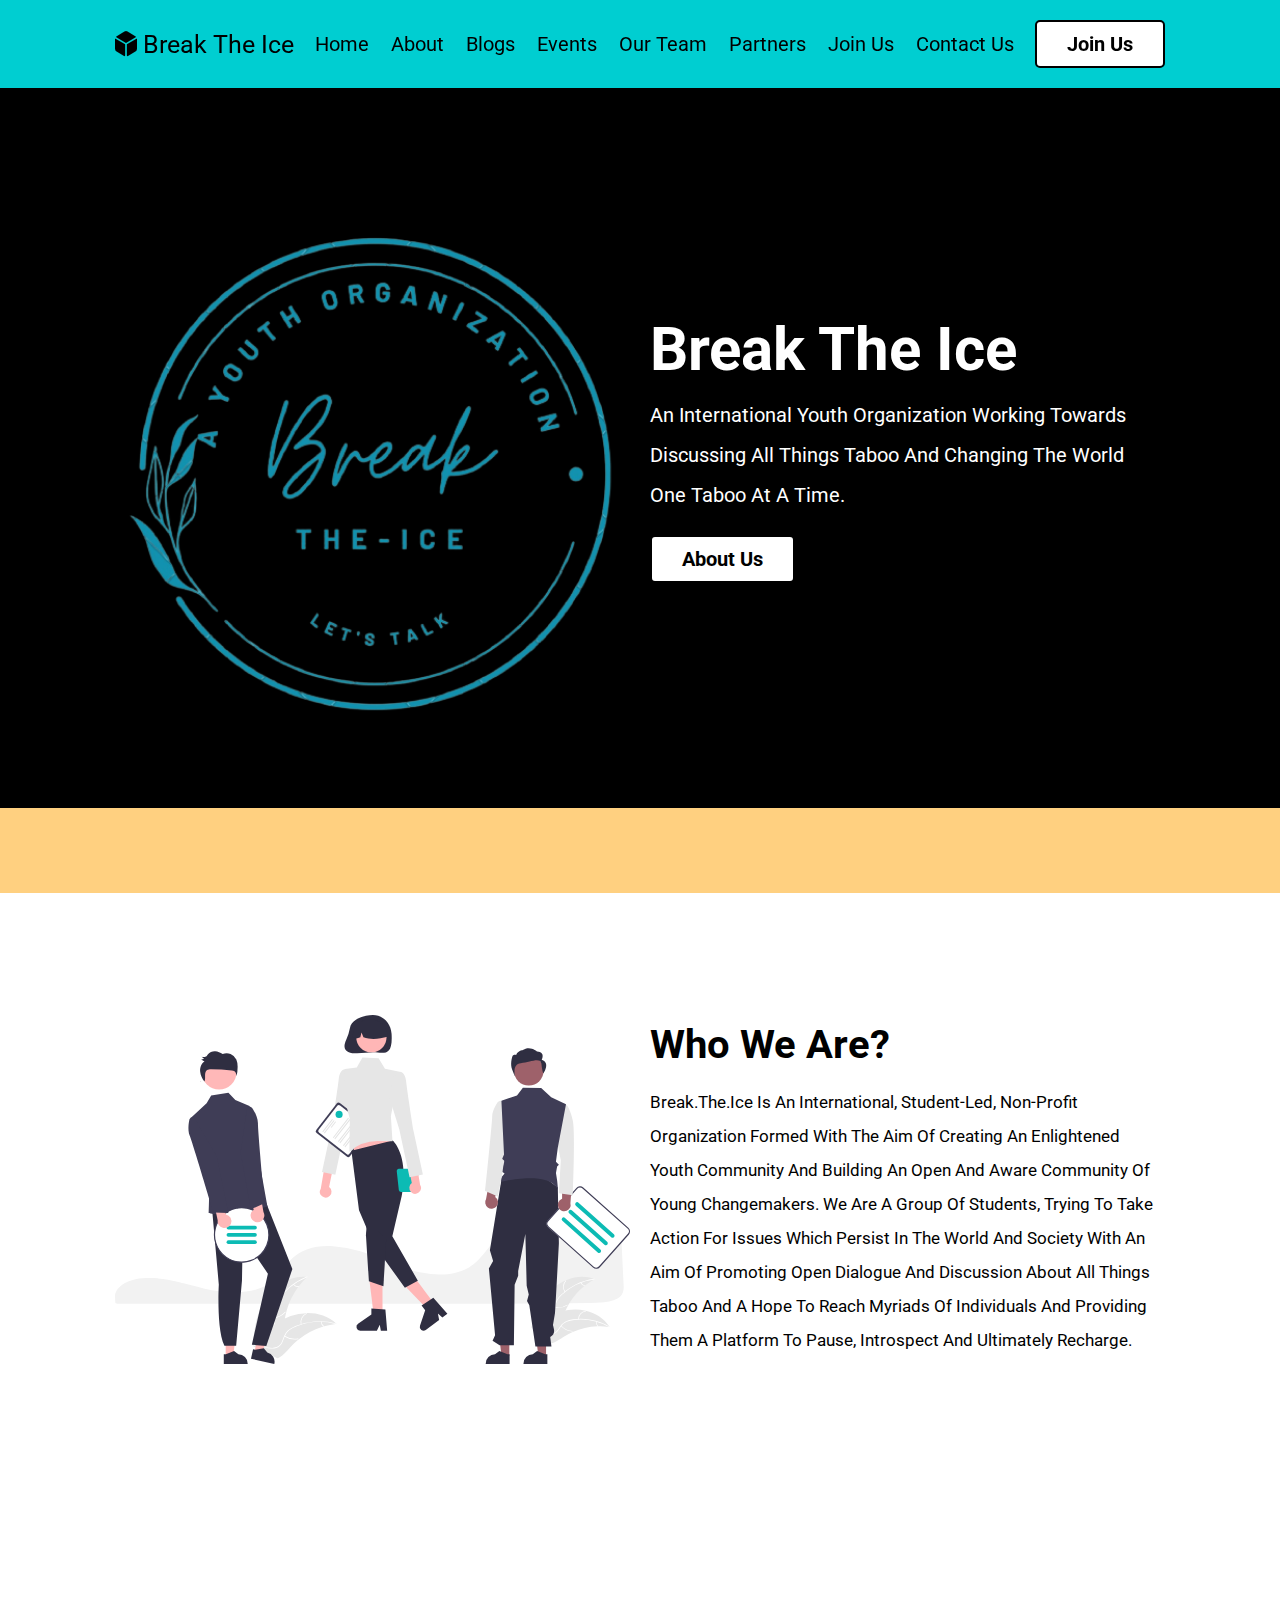
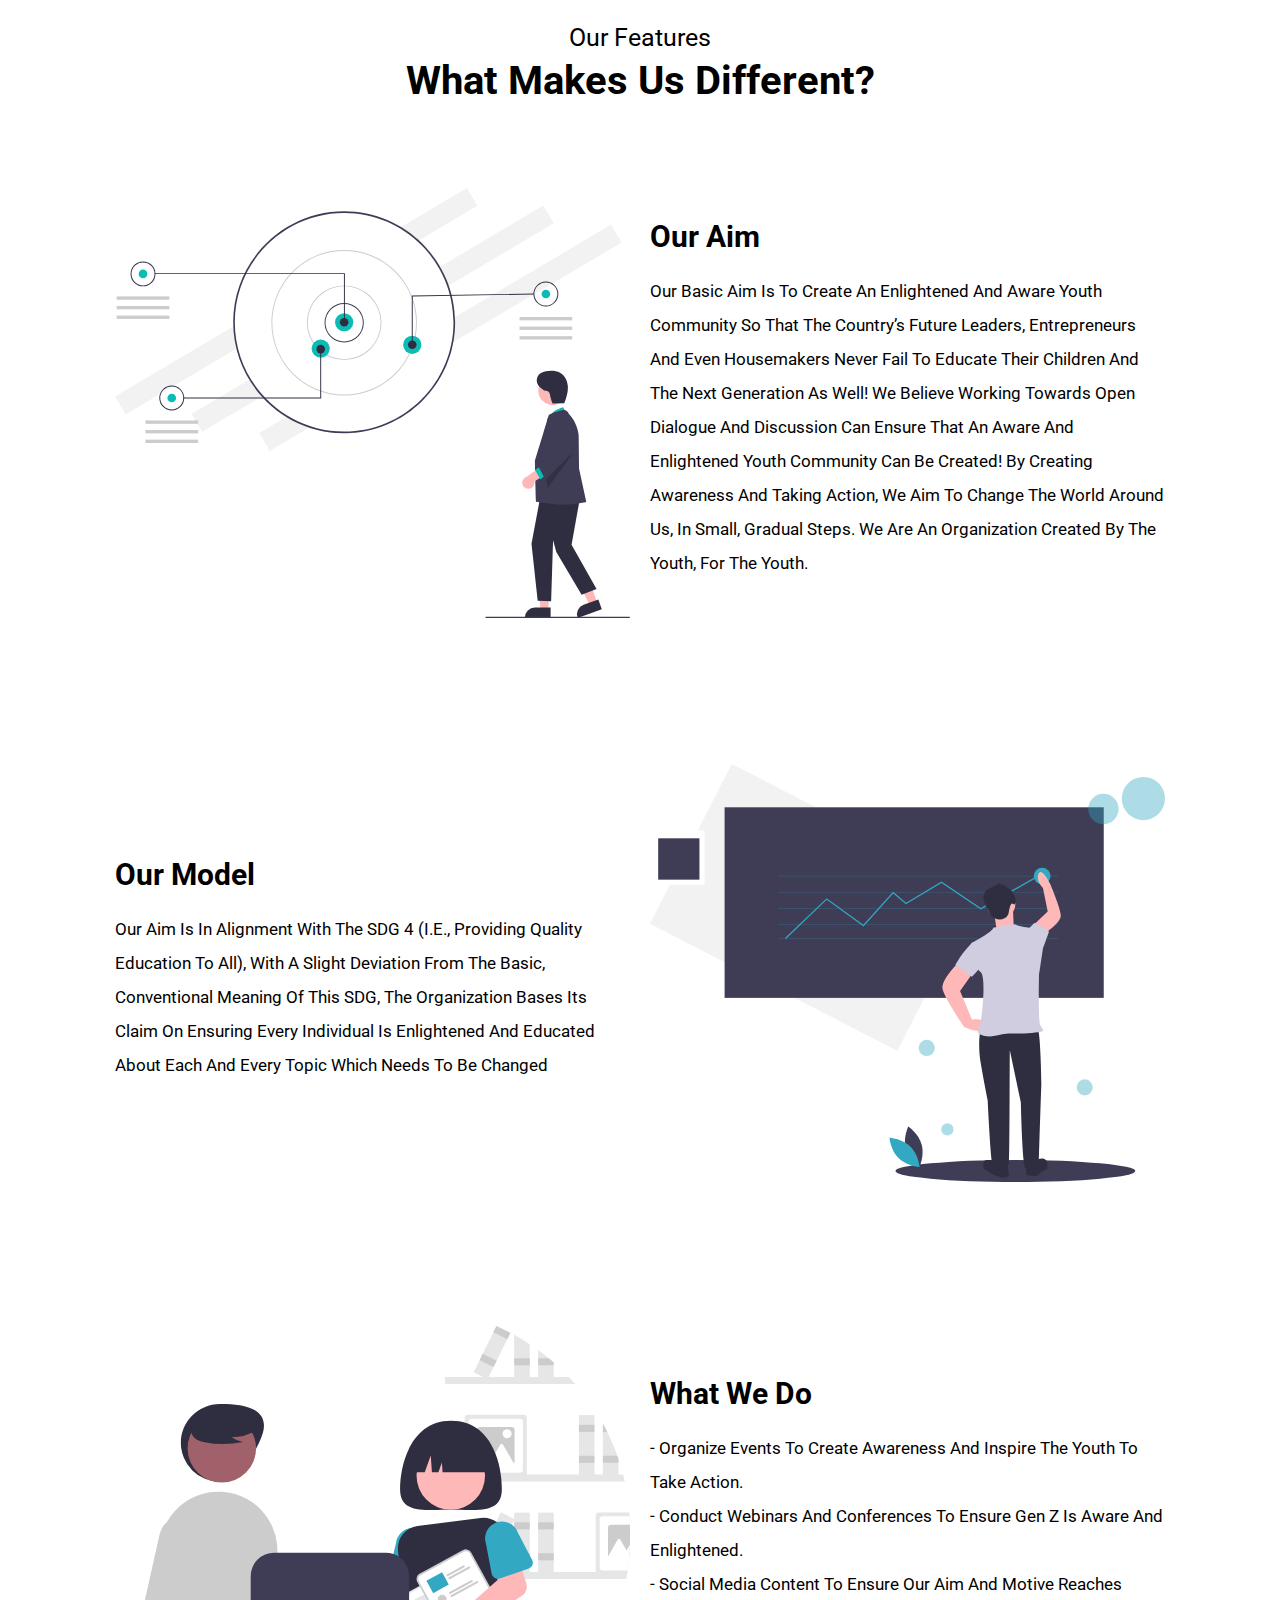
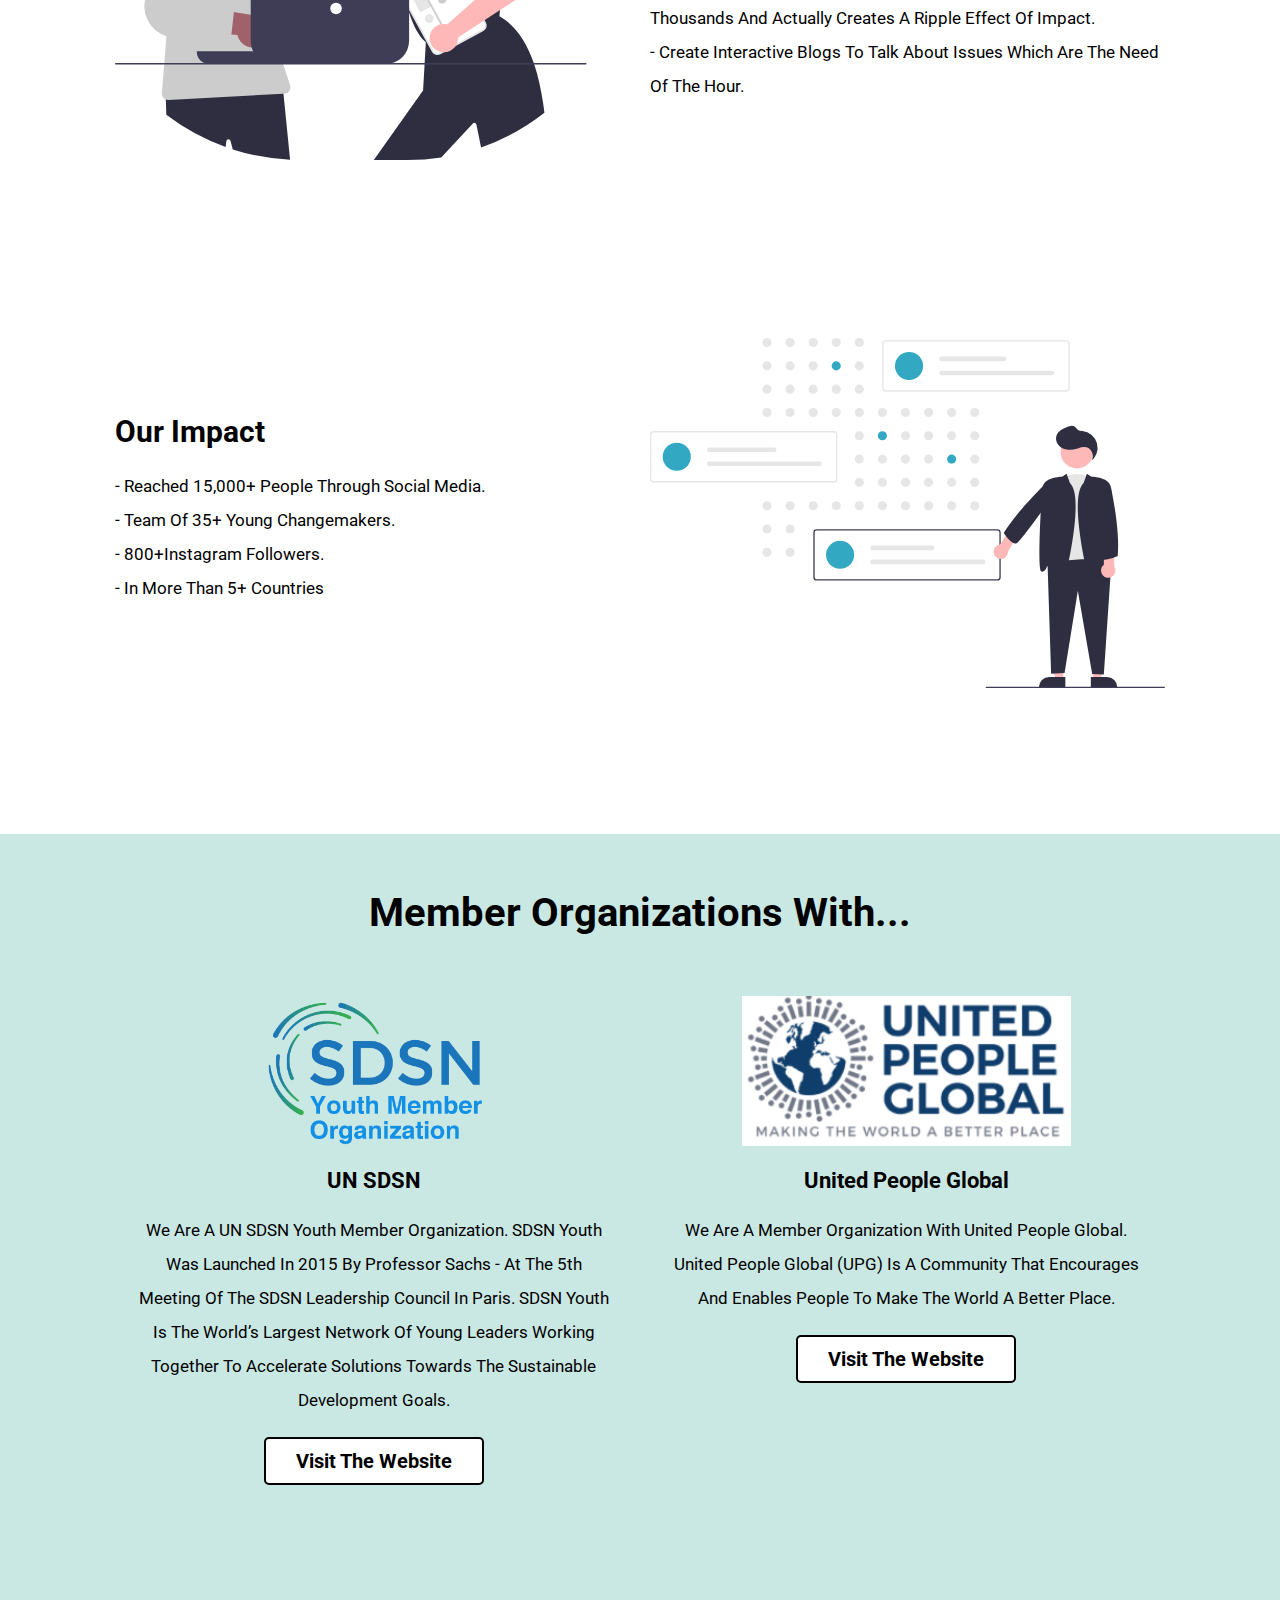
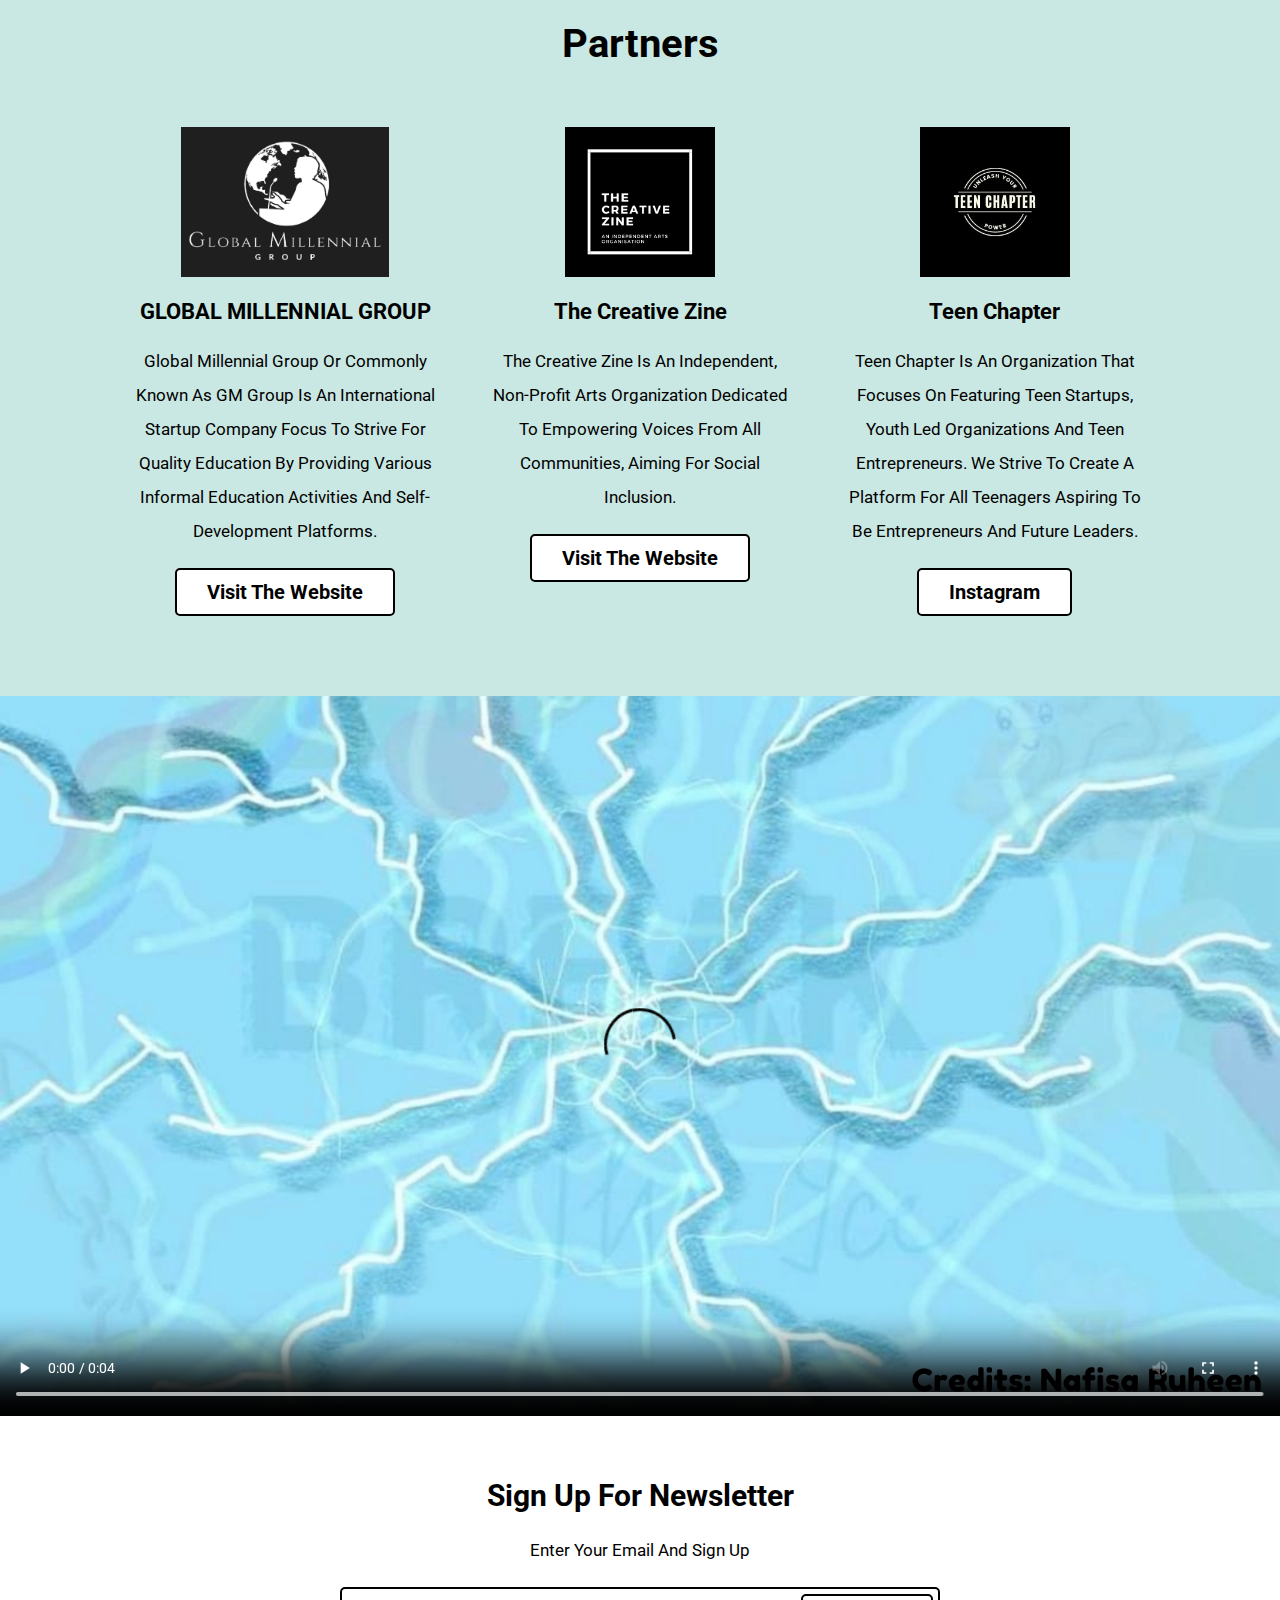
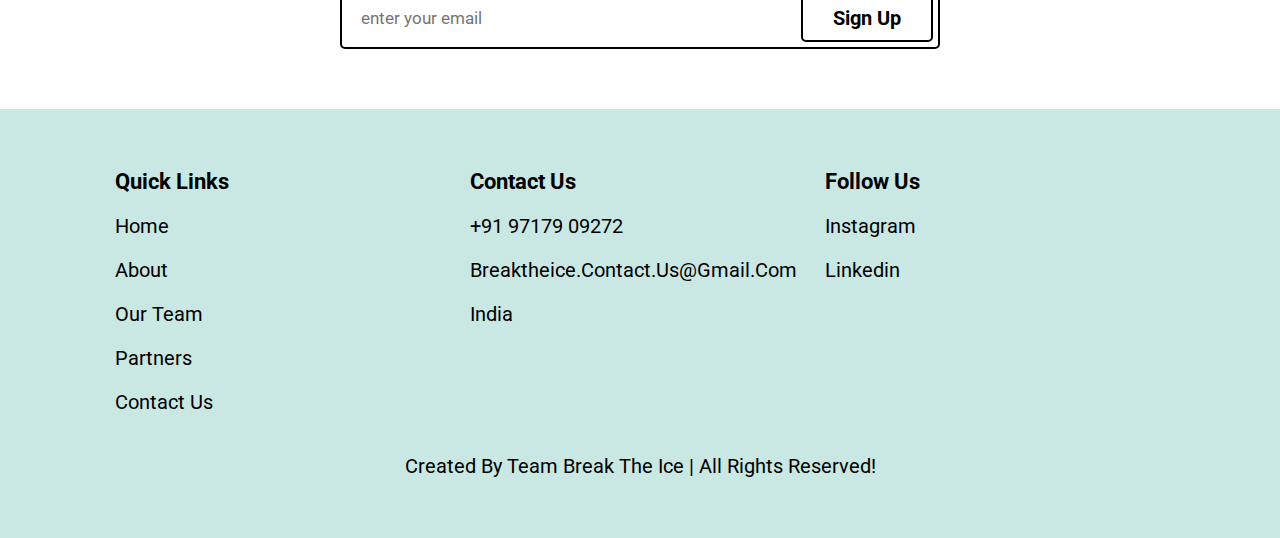
==== index.html @ f3721de4 "Navbar & Newsletter Section Updated" ====
<!DOCTYPE html>
<html lang="en">
<head>
    <meta charset="UTF-8">
    <meta http-equiv="X-UA-Compatible" content="IE=edge">
    <meta name="viewport" content="width=device-width, initial-scale=1.0">
    <title>Break The Ice</title>

    <!-- font awesome cdn link  -->
    <link rel="stylesheet" href="https://cdnjs.cloudflare.com/ajax/libs/font-awesome/5.15.4/css/all.min.css">
    <link rel="shortcut icon" type="image/jpg" href="images/break_the_ice.png"/>
    <!-- custom css file link  -->
    <link rel="stylesheet" href="css/style.css">

    <!-- Global site tag (gtag.js) - Google Analytics -->
<script async src="https://www.googletagmanager.com/gtag/js?id=G-QTHV68K5H1"></script>
<script>
  window.dataLayer = window.dataLayer || [];
  function gtag(){dataLayer.push(arguments);}
  gtag('js', new Date());

  gtag('config', 'G-QTHV68K5H1');
</script>

</head>
<body>

<!-- header section starts      -->

<header class="header">

    <a href="#" class="logo"> <i class="fas fa-dice-d6"></i> Break The Ice</a>

    <nav class="navbar">
        <a href="#home">home</a>
        <a href="#about">About</a>
        <a href="./Blog/index.html">Blogs</a>
        <a href="./events/index.html">Events</a>
        <a href="Team/index.html">Our Team</a>
        <a href="#partners">Partners</a>
        <a href="https://docs.google.com/forms/d/e/1FAIpQLSdDh6TcdrNIVdu924Wj70cokZ4DrXL5uRxH1djWAbpmKGt0MA/viewform"> Join Us</a>
        <a href="https://gbfzqvtd60q.typeform.com/to/sLGlVAUF">Contact Us</a>

    </nav>

    <div id="menu-btn" class="fas fa-bars"></div>

    <a href="https://docs.google.com/forms/d/e/1FAIpQLSdDh6TcdrNIVdu924Wj70cokZ4DrXL5uRxH1djWAbpmKGt0MA/viewform" class="btn">join us</a>

</header>

<!-- header section ends     -->

<!-- home section starts  -->

<section class="home" id="home">

    <div class="image">
        <img src="images/break_the_ice.png" alt="">
    </div>

    <div class="content">
        <h3> <span class="line-down">Break</span> The Ice</h3>
        <p>An International Youth Organization working towards discussing all things taboo and changing the world one taboo at a time.</p>
        <a href="#about" class="btn">About Us</a>
    </div>

</section>

<!-- home section ends -->

<!-- services section starts  --> <!--

<section class="services" id="services">

    <div class="heading">
        <span>our services</span>
        <h1>what we provide?</h1>
    </div>

    <div class="box-container">

        <div class="box">
            <img src="images/icon-1.svg" alt="">
            <h3>service name</h3>
            <p>Lorem ipsum dolor sit amet consectetur adipisicing elit. Nihil, corporis.</p>
        </div>

        <div class="box">
            <img src="images/icon-2.svg" alt="">
            <h3>service name</h3>
            <p>Lorem ipsum dolor sit amet consectetur adipisicing elit. Nihil, corporis.</p>
        </div>

        <div class="box">
            <img src="images/icon-3.svg" alt="">
            <h3>service name</h3>
            <p>Lorem ipsum dolor sit amet consectetur adipisicing elit. Nihil, corporis.</p>
        </div>

        <div class="box">
            <img src="images/icon-4.svg" alt="">
            <h3>service name</h3>
            <p>Lorem ipsum dolor sit amet consectetur adipisicing elit. Nihil, corporis.</p>
        </div>

        <div class="box">
            <img src="images/icon-5.svg" alt="">
            <h3>service name</h3>
            <p>Lorem ipsum dolor sit amet consectetur adipisicing elit. Nihil, corporis.</p>
        </div>

        <div class="box">
            <img src="images/icon-6.svg" alt="">
            <h3>service name</h3>
            <p>Lorem ipsum dolor sit amet consectetur adipisicing elit. Nihil, corporis.</p>
        </div>

    </div>

</section>
-->
<!-- services section ends -->

<!-- about section starts  -->

<section class="about" id="about">

    <div class="image">
        <img src="images/about-us.svg" alt="">
    </div>

    <div class="content">
        <h3>Who we <span class="line-down">are?</span></h3>
        <p>Break.The.Ice is an International, student-led, Non-Profit
            organization formed with the aim of creating an enlightened youth community
            and building an open and aware community of young changemakers. We are a
            group of students, trying to take action for issues which persist in the world and
            society with an aim of promoting open dialogue and discussion about all things
            taboo and a hope to reach myriads of individuals and providing them a
            platform to pause, introspect and ultimately recharge.</p>
    </div>

</section>

<!-- about section ends -->

<!-- features section starts  -->

<section class="features" id="features">

    <div class="heading">
        <span>our features</span>
        <h1>what makes us different?</h1>
    </div>

    <div class="box-container">

        <div class="box">
            <div class="image">
                <img src="images/goals.svg" alt="">
            </div>
            <div class="content">
                <h3>Our <span class="line-down">Aim</span></h3>
                <p>Our basic aim is to create an enlightened and aware youth community so that the country’s future leaders, entrepreneurs and even housemakers never fail to educate their children and the next generation as well! We believe working towards open dialogue and discussion can ensure that an aware and enlightened youth community can be created! By creating awareness and taking action, we aim to change the world around us, in small, gradual steps. We are an organization created by the youth, for the youth.</p>
            </div>
        </div>

        <div class="box">
            <div class="image">
                <img src="images/model.svg" alt="">
            </div>
            <div class="content">
                <h3>Our <span class="line-down">Model</span></h3>
                <p>Our aim is in alignment with the SDG 4 (i.e., providing quality education to all), with a slight deviation from the basic, conventional meaning of this SDG, the organization bases its claim on ensuring every individual is enlightened and educated about each and every topic which needs to be changed</p>
            </div>
        </div>

        <div class="box">
            <div class="image">
                <img src="images/work.svg" alt="">
            </div>
            <div class="content">
                <h3>What <span class="line-down">We </span>Do</h3>
                <p>- Organize events to create awareness and inspire the youth to take action.<br>
                    - Conduct webinars and conferences to ensure Gen Z is aware and enlightened. <br>
                    - Social media content to ensure our aim and motive reaches thousands and actually creates a ripple effect of impact.<br>
                    - Create interactive blogs to talk about issues which are the need of the hour.
                    </p>
            </div>
        </div>

        <div class="box">
            <div class="image">
                <img src="images/impact.svg" alt="">
            </div>
            <div class="content">
                <h3>Our <span class="line-down">Impact</span></h3>
                <p>- Reached 15,000+ people through social media. <br>
                    - Team of 35+ young changemakers. <br>
                    - 800+Instagram followers. <br>
                    - In more than 5+ countries 
                    </p>
            </div>
        </div>

    </div>

</section>

<!-- features section ends -->

<!-- collab section starts  -->

<section class="steps" id="partners">

    <div class="heading">
        <h1>Member Organizations With...</h1>
    </div>

    <div class="box-container">
        <div class="box">
            <img src="images/SDSN.png" alt="">
            <h3>UN SDSN</h3>
            <p>
                We are a UN SDSN Youth member organization. SDSN Youth was launched in 2015 by Professor Sachs - at the 5th meeting of the SDSN Leadership Council in Paris. SDSN Youth is the world’s largest network of young leaders working together to accelerate solutions towards the Sustainable Development Goals.
            </p>
            <a href="https://www.sdsnyouth.org/" class="btn">Visit The Website</a>
        </div>
        <div class="box">
            <img src="images/United People Global.png" alt="">
            <h3>United People Global</h3>
            <p> We are a member organization with United People Global. United People Global (UPG) is a community that encourages and enables people to make the world a better place.</p>
            <a href="https://unitedpeople.global/" class="btn">Visit The Website</a>
        </div>

    </div>
    
</section>

<section class="steps">

    <div class="heading">
        <h1>Partners</h1>
    </div>

    <div class="box-container">
        <div class="box">
            <img src="images/The Global Millenium.jpg" alt="">
            <h3>GLOBAL MILLENNIAL GROUP</h3>
            <p>Global Millennial Group or commonly known as GM Group is an international startup company focus to strive for quality education by providing various informal education activities and self-development platforms.</p>
            <a href="https://gmillennial.com/" class="btn">Visit The Website</a>
        </div>

        <div class="box">
            <img src="images/The Creative Zine.png" alt="">
            <h3>The Creative Zine </h3>
            <p>The Creative Zine is an independent, non-profit arts organization dedicated to empowering voices from all communities, aiming for social inclusion.</p>
            <a href="https://www.thecreativezine.org/" class="btn">Visit The Website</a>
        </div>

        <div class="box">
            <img src="images/teen-chapter.jpg" alt="">
            <h3>Teen Chapter</h3>
            <p>Teen Chapter is an organization that focuses on featuring Teen Startups, Youth led Organizations and Teen Entrepreneurs. We strive to create a platform for all Teenagers aspiring to be Entrepreneurs and future leaders.</p>
            <a href="https://www.instagram.com/teenchapter_global/" class="btn">Instagram</a>
        </div>

    </div>
    
</section>

<center>
    <video width="100%" height="100%" controls>
        <source src="images/Break-The-Ice.mp4" type="video/mp4">
        Your browser does not support the video tag.
      </video>
</center>


<!-- collab section ends -->

<!-- reviews section starts  -->
<!--

<section class="reviews" id="reviews">

    <div class="heading">
        <span>client's reviews</span>
        <h1>what say about us?</h1>
    </div>

    <div class="slide-container">
        
        <div class="slide active">
            <img src="images/pic-1.png" alt="">
            <p>Lorem ipsum dolor sit amet consectetur adipisicing elit. Minima libero ullam, facilis similique nam possimus obcaecati tempore sunt laboriosam alias?</p>
            <h3>john deo</h3>
            <span>designer</span>
        </div>

        <div class="slide">
            <img src="images/pic-2.png" alt="">
            <p>Lorem ipsum dolor sit amet consectetur adipisicing elit. Minima libero ullam, facilis similique nam possimus obcaecati tempore sunt laboriosam alias?</p>
            <h3>john deo</h3>
            <span>designer</span>
        </div>

        <div class="slide">
            <img src="images/pic-3.png" alt="">
            <p>Lorem ipsum dolor sit amet consectetur adipisicing elit. Minima libero ullam, facilis similique nam possimus obcaecati tempore sunt laboriosam alias?</p>
            <h3>john deo</h3>
            <span>designer</span>
        </div>

        <div class="slide">
            <img src="images/pic-4.png" alt="">
            <p>Lorem ipsum dolor sit amet consectetur adipisicing elit. Minima libero ullam, facilis similique nam possimus obcaecati tempore sunt laboriosam alias?</p>
            <h3>john deo</h3>
            <span>designer</span>
        </div>

    </div>

    <div class="controls">
        <div class="fas fa-long-arrow-alt-left" onclick="next()"></div>
        <div class="fas fa-long-arrow-alt-right" onclick="prev()"></div>
    </div>

</section>
-->
<!-- reviews section ends -->


<!-- faq section starts  -->
<!--
<section class="faq" id="faq">

    <div class="heading">
        <span>FAQ</span>
        <h1>questions & answers</h1>
    </div>

    <div class="accordion-container">

        <div class="accordion">
            <div class="accordion-heading">
                <h3>how to contact support team?</h3>
                <i class="fas fa-angle-down"></i>
            </div>
            <p class="accordion-content">
                Lorem ipsum dolor sit amet consectetur adipisicing elit. Aperiam, non labore omnis odit sapiente a mollitia quisquam ad culpa, dignissimos excepturi unde pariatur voluptatem magni amet suscipit. Ea, unde error.
            </p>
        </div>

        <div class="accordion">
            <div class="accordion-heading">
                <h3>how does free trial works?</h3>
                <i class="fas fa-angle-down"></i>
            </div>
            <p class="accordion-content">
                Lorem ipsum dolor sit amet consectetur adipisicing elit. Aperiam, non labore omnis odit sapiente a mollitia quisquam ad culpa, dignissimos excepturi unde pariatur voluptatem magni amet suscipit. Ea, unde error.
            </p>
        </div>

        <div class="accordion">
            <div class="accordion-heading">
                <h3>how long does it take to create a design?</h3>
                <i class="fas fa-angle-down"></i>
            </div>
            <p class="accordion-content">
                Lorem ipsum dolor sit amet consectetur adipisicing elit. Aperiam, non labore omnis odit sapiente a mollitia quisquam ad culpa, dignissimos excepturi unde pariatur voluptatem magni amet suscipit. Ea, unde error.
            </p>
        </div>  

        <div class="accordion">
            <div class="accordion-heading">
                <h3>are designs beginners friendly?</h3>
                <i class="fas fa-angle-down"></i>
            </div>
            <p class="accordion-content">
                Lorem ipsum dolor sit amet consectetur adipisicing elit. Aperiam, non labore omnis odit sapiente a mollitia quisquam ad culpa, dignissimos excepturi unde pariatur voluptatem magni amet suscipit. Ea, unde error.
            </p>
        </div>  

        <div class="accordion">
            <div class="accordion-heading">
                <h3>do I need to learn any special skills?</h3>
                <i class="fas fa-angle-down"></i>
            </div>
            <p class="accordion-content">
                Lorem ipsum dolor sit amet consectetur adipisicing elit. Aperiam, non labore omnis odit sapiente a mollitia quisquam ad culpa, dignissimos excepturi unde pariatur voluptatem magni amet suscipit. Ea, unde error.
            </p>
        </div>  

        <div class="accordion">
            <div class="accordion-heading">
                <h3>how do I manage my websites?</h3>
                <i class="fas fa-angle-down"></i>
            </div>
            <p class="accordion-content">
                Lorem ipsum dolor sit amet consectetur adipisicing elit. Aperiam, non labore omnis odit sapiente a mollitia quisquam ad culpa, dignissimos excepturi unde pariatur voluptatem magni amet suscipit. Ea, unde error.
            </p>
        </div>  

    </div>

</section>
-->
<!-- faq section ends -->

<section class="newsletter">
    <div class="content">
        <h3><span class="line-down">sign up</span> for newsletter</h3>
        <p>Enter your email and sign up</p>
        <form action="https://app.us14.list-manage.com/subscribe?u=c3784d956cfa37402ee6d1617&id=0cc6d2d4bd">
            <input type="email" name="" placeholder="enter your email" id="" class="email">
            <input type="submit" value="sign up" class="btn">         
        </form>
        <!-- <p>already have an account? <a href="#">sign in</a></p> -->
    </div>
</section>

<!-- footer section starts  -->

<section class="footer">

    <div class="box-container">

        <div class="box">
            <h3>quick links</h3>
            <a href="#home">home</a>
            <a href="#about">About</a>
            <a href="#">Our Team</a>
            <a href="#partners">Partners</a>
            <a href="https://gbfzqvtd60q.typeform.com/to/sLGlVAUF">Contact Us</a>
        </div>

        <div class="box">
            <h3>contact us</h3>
            <a href="#">+91 97179 09272</a>
            <a href="#">Breaktheice.contact.us@gmail.com</a>
            <a href="#">India</a>
        </div>

        <div class="box">
            <h3>follow us</h3>
            <a href="https://www.instagram.com/break.the.iceorg/">instagram</a>
            <a href="https://www.linkedin.com/company/break-the-ice-org/">linkedin</a>
        </div>

    </div>

    <div class="credit">created by <span> Team Break The Ice </span> | all rights reserved!   </div>

</section>

<!-- footer section ends -->













<!-- custom js file link  -->
<script src="js/script.js"></script>

    
</body>
</html>
---- css/style.css ----
@import url("https://fonts.googleapis.com/css2?family=Roboto:wght@100;300&display=swap");
* {
  font-family: 'Roboto', sans-serif;
  margin: 0;
  padding: 0;
  -webkit-box-sizing: border-box;
          box-sizing: border-box;
  outline: none;
  border: none;
  text-decoration: none;
  text-transform: capitalize;
}

html {
  font-size: 62.5%;
  overflow-x: hidden;
  scroll-behavior: smooth;
  scroll-padding-top: 7rem;
}

html::-webkit-scrollbar {
  width: 1rem;
}

html::-webkit-scrollbar-track {
  background: #fff;
}

html::-webkit-scrollbar-thumb {
  background: #000;
}

section {
  padding: 5rem 9%;
}

.heading {
  text-align: center;
  margin-bottom: 3rem;
}

.heading span {
  font-size: 2.5rem;
}

.heading h1 {
  font-size: 4rem;
  padding-top: .5rem;
}

.btn {
  display: inline-block;
  margin-top: 1rem;
  padding: 1rem 3rem;
  font-size: 2rem;
  color: #000;
  background: #fff;
  border: 0.2rem solid #000;
  cursor: pointer;
  font-weight: bolder;
  border-radius: .5rem;
}

.btn:hover {
  background: none;
  color: #fff;
  border: 0.2rem solid #fff;
}

/* .line-down {
  position: relative;
  display: inline-block;
  z-index: 0;
} */

.line-down::before {
  content: '';
  position: absolute;
  bottom: .7rem;
  left: 0;
  right: 0;
  height: 100%;
  width: 100%;
  background: #ffd080;
  z-index: -1;
  -webkit-clip-path: polygon(0 85%, 100% 75%, 100% 100%, 0% 100%);
          clip-path: polygon(0 85%, 100% 75%, 100% 100%, 0% 100%);
}

@-webkit-keyframes fadeUp {
  0% {
    opacity: 0;
    -webkit-transform: translateY(4rem);
            transform: translateY(4rem);
  }
}

@keyframes fadeUp {
  0% {
    opacity: 0;
    -webkit-transform: translateY(4rem);
            transform: translateY(4rem);
  }
}

.header {
  position: -webkit-sticky;
  position: sticky;
  top: 0;
  left: 0;
  right: 0;
  z-index: 1000;
  display: -webkit-box;
  display: -ms-flexbox;
  display: flex;
  -webkit-box-align: center;
      -ms-flex-align: center;
          align-items: center;
  -webkit-box-pack: justify;
      -ms-flex-pack: justify;
          justify-content: space-between;
  background: #00CED1;
  -webkit-box-shadow: 0 0.5rem 1rem rgba(0, 0, 0, 0.1);
          box-shadow: 0 0.5rem 1rem rgba(0, 0, 0, 0.1);
  padding: 2rem 9%;
}

.header .logo {
  font-size: 2.5rem;
  color: #000;
}

.header .navbar a {
  margin: 0 1rem;
  font-size: 2rem;
  color: #000;
}

.header .navbar a:hover {
  text-decoration: underline;
}

.header .btn {
  margin-top: 0;
}

#menu-btn {
  cursor: pointer;
  font-size: 3rem;
  display: none;
}

@-webkit-keyframes floating {
  0%, 100% {
    -webkit-transform: translateY(0rem);
            transform: translateY(0rem);
  }
  50% {
    -webkit-transform: translateY(-4rem);
            transform: translateY(-4rem);
  }
}

@keyframes floating {
  0%, 100% {
    -webkit-transform: translateY(0rem);
            transform: translateY(0rem);
  }
  50% {
    -webkit-transform: translateY(-4rem);
            transform: translateY(-4rem);
  }
}

.home {
  min-height: 80vh;
  display: -webkit-box;
  display: -ms-flexbox;
  display: flex;
  -webkit-box-align: center;
      -ms-flex-align: center;
          align-items: center;
  -ms-flex-wrap: wrap;
      flex-wrap: wrap;
  gap: 2rem;
  background: #000;
}

.home .image {
  -webkit-box-flex: 1;
      -ms-flex: 1 1 42rem;
          flex: 1 1 42rem;
  margin-top: 5rem;
}

.home .image img {
  width: 100%;
  -webkit-animation: floating 4s linear infinite;
          animation: floating 4s linear infinite;
}

.home .content {
  color: #fff;
  -webkit-box-flex: 1;
      -ms-flex: 1 1 42rem;
          flex: 1 1 42rem;
}

.home .content h3 {
  font-size: 6rem;
}

.home .content p {
  font-size: 2rem;
  padding: 1rem 0;
  line-height: 2;
}

.services {
  background: #f6e4d5;
}

.services .box-container {
  display: -ms-grid;
  display: grid;
  -ms-grid-columns: (minmax(32rem, 1fr))[auto-fit];
      grid-template-columns: repeat(auto-fit, minmax(32rem, 1fr));
  gap: 1.5rem;
}

.services .box-container .box {
  background: #fff;
  padding: 3rem 2rem;
  text-align: center;
  border-radius: .5rem;
}

.services .box-container .box img {
  height: 8rem;
  margin-bottom: .7rem;
}

.services .box-container .box h3 {
  font-size: 2.2rem;
  padding: 1.5rem 0;
}

.services .box-container .box p {
  line-height: 2;
  font-size: 1.7rem;
}

.about {
  min-height: 85vh;
  display: -webkit-box;
  display: -ms-flexbox;
  display: flex;
  -webkit-box-align: center;
      -ms-flex-align: center;
          align-items: center;
  -ms-flex-wrap: wrap;
      flex-wrap: wrap;
  gap: 2rem;
}

.about .image {
  -webkit-box-flex: 1;
      -ms-flex: 1 1 42rem;
          flex: 1 1 42rem;
}

.about .image img {
  width: 100%;
}

.about .content {
  -webkit-box-flex: 1;
      -ms-flex: 1 1 42rem;
          flex: 1 1 42rem;
}

.about .content h3 {
  font-size: 4rem;
  line-height: 1.5;
}

.about .content p {
  font-size: 1.7rem;
  line-height: 2;
  padding: 1rem 0;
}

.steps {
  background: #cae8e3;
}

.steps .box-container {
  display: -ms-grid;
  display: grid;
  -ms-grid-columns: (minmax(32rem, 1fr))[auto-fit];
      grid-template-columns: repeat(auto-fit, minmax(32rem, 1fr));
  gap: 1.5rem;
}

.steps .box-container .box {
  text-align: center;
  padding: 3rem 2rem;
}

.steps .box-container .box img {
  height: 15rem;
}

.steps .box-container .box h3 {
  font-size: 2.2rem;
  padding: 2rem 0;
}

.steps .box-container .box p {
  font-size: 1.7rem;
  line-height: 2;
  padding-bottom: 1rem;
}

.features .box-container .box {
  display: -webkit-box;
  display: -ms-flexbox;
  display: flex;
  -ms-flex-wrap: wrap;
      flex-wrap: wrap;
  gap: 2rem;
  -webkit-box-align: center;
      -ms-flex-align: center;
          align-items: center;
  min-height: 60vh;
  margin-bottom: 3rem;
}

.features .box-container .box:last-child {
  margin-bottom: 0;
}

.features .box-container .box:nth-child(even) {
  -webkit-box-orient: horizontal;
  -webkit-box-direction: reverse;
      -ms-flex-flow: row-reverse wrap;
          flex-flow: row-reverse wrap;
}

.features .box-container .box .image {
  -webkit-box-flex: 1;
      -ms-flex: 1 1 42rem;
          flex: 1 1 42rem;
}

.features .box-container .box .image img {
  width: 100%;
}

.features .box-container .box .content {
  -webkit-box-flex: 1;
      -ms-flex: 1 1 42rem;
          flex: 1 1 42rem;
}

.features .box-container .box .content h3 {
  font-size: 3rem;
  line-height: 1.5;
}

.features .box-container .box .content p {
  padding: 1.5rem 0;
  line-height: 2;
  font-size: 1.7rem;
}

.pricing {
  background: #f6e4d5;
  text-align: center;
}

.pricing .price-toggler {
  display: inline-block;
  border-radius: .5rem;
  padding: .5rem;
  margin-bottom: 3rem;
  background: #fff;
  border: 0.2rem solid #000;
}

.pricing .price-toggler span {
  display: inline-block;
  font-weight: bolder;
  padding: 1rem 3rem;
  font-size: 1.7rem;
  cursor: pointer;
  color: #000;
  border-radius: .5rem;
}

.pricing .price-toggler span.active {
  background: #000;
  color: #fff;
}

.pricing .box-container {
  display: -ms-grid;
  display: grid;
  -ms-grid-columns: (minmax(32rem, 1fr))[auto-fit];
      grid-template-columns: repeat(auto-fit, minmax(32rem, 1fr));
  gap: 1.5rem;
}

.pricing .box-container .box {
  padding: 3rem 2rem;
  border-radius: .5rem;
  background: #fff;
}

.pricing .box-container .box:nth-child(2) {
  border: 0.2rem solid #000;
}

.pricing .box-container .box:nth-child(2) h3 {
  background: #f6e4d5;
}

.pricing .box-container .box h3 {
  font-size: 2rem;
  display: inline-block;
  border-radius: .5rem;
  padding: .5rem 1.5rem;
  background: #cae8e3;
  margin-bottom: 1rem;
}

.pricing .box-container .box .price {
  padding: 2rem 0;
}

.pricing .box-container .box .price .month,
.pricing .box-container .box .price .year {
  font-size: 5rem;
  -webkit-animation: fadeUp .2s linear backwards;
          animation: fadeUp .2s linear backwards;
}

.pricing .box-container .box .price .month span,
.pricing .box-container .box .price .year span {
  font-size: 3rem;
}

.pricing .box-container .box .price .year {
  display: none;
}

.pricing .box-container .box .list {
  padding: 1rem 0;
}

.pricing .box-container .box .list p {
  padding: 1.5rem 0;
  font-size: 1.7rem;
}

.pricing .box-container .box .list p i {
  padding-right: .5rem;
}

.reviews .slide-container .slide {
  text-align: center;
  max-width: 60rem;
  margin: 1rem auto;
  display: none;
}

.reviews .slide-container .slide.active {
  display: block;
}

.reviews .slide-container .slide img {
  height: 10rem;
  width: 10rem;
  border-radius: 50%;
  -o-object-fit: cover;
     object-fit: cover;
  -webkit-animation: fadeUp .2s linear backwards;
          animation: fadeUp .2s linear backwards;
}

.reviews .slide-container .slide P {
  padding: 1.5rem 0;
  font-size: 2rem;
  line-height: 2;
  -webkit-animation: fadeUp .2s linear .4s backwards;
          animation: fadeUp .2s linear .4s backwards;
}

.reviews .slide-container .slide h3 {
  padding-bottom: .7rem;
  font-size: 2rem;
  -webkit-animation: fadeUp .2s linear .6s backwards;
          animation: fadeUp .2s linear .6s backwards;
}

.reviews .slide-container .slide span {
  display: block;
  font-size: 1.7rem;
  -webkit-animation: fadeUp .2s linear .8s backwards;
          animation: fadeUp .2s linear .8s backwards;
}

.reviews .controls {
  text-align: center;
  margin-top: 2rem;
}

.reviews .controls div {
  font-size: 5rem;
  cursor: pointer;
  margin: 0 1rem;
}

.reviews .controls div:hover {
  -webkit-transform: scale(1.2);
          transform: scale(1.2);
}

.faq {
  background: #cae8e3;
}

.faq .accordion-container {
  margin: 1rem auto;
  max-width: 70rem;
}

.faq .accordion-container .accordion {
  margin: 1rem 0;
  background-color: #fff;
  border-radius: .5rem;
}

.faq .accordion-container .accordion.active .accordion-heading i {
  -webkit-transform: rotate(180deg);
          transform: rotate(180deg);
}

.faq .accordion-container .accordion.active .accordion-content {
  display: block;
}

.faq .accordion-container .accordion .accordion-heading {
  padding: 2rem;
  display: -webkit-box;
  display: -ms-flexbox;
  display: flex;
  -webkit-box-align: center;
      -ms-flex-align: center;
          align-items: center;
  -webkit-box-pack: justify;
      -ms-flex-pack: justify;
          justify-content: space-between;
  gap: 1rem;
  cursor: pointer;
}

.faq .accordion-container .accordion .accordion-heading h3 {
  font-size: 2.2rem;
  line-height: 1.5;
}

.faq .accordion-container .accordion .accordion-heading i {
  font-size: 2rem;
  -webkit-transition: .2s linear;
  transition: .2s linear;
}

.faq .accordion-container .accordion .accordion-content {
  padding: 2rem;
  padding-top: 0;
  line-height: 2;
  font-size: 1.7rem;
  display: none;
  -webkit-animation: fadeUp .2s linear backwards;
          animation: fadeUp .2s linear backwards;
}

.newsletter .content {
  text-align: center;
  max-width: 60rem;
  margin: 1rem auto;
}

.newsletter .content h3 {
  font-size: 3rem;
  margin-bottom: 1rem;
}

.newsletter .content p {
  padding: 1rem 0;
  line-height: 2;
  font-size: 1.7rem;
}

.newsletter .content p a {
  color: #000;
}

.newsletter .content p a:hover {
  text-decoration: underline;
}

.newsletter .content form {
  display: -webkit-box;
  display: -ms-flexbox;
  display: flex;
  border: 0.2rem solid #000;
  border-radius: .5rem;
  padding: .5rem;
  margin: 1rem 0;
}

.newsletter .content form .email {
  width: 100%;
  padding: 1rem 1.4rem;
  font-size: 1.7rem;
  text-transform: none;
}

.newsletter .content form .btn {
  margin-top: 0;
}

.footer {
  background: #cae8e3;
}

.footer .box-container {
  display: -ms-grid;
  display: grid;
  -ms-grid-columns: (minmax(25rem, 1fr))[auto-fit];
      grid-template-columns: repeat(auto-fit, minmax(25rem, 1fr));
  gap: 1.5rem;
}

.footer .box-container .box h3 {
  font-size: 2.2rem;
  padding: 1rem 0;
}

.footer .box-container .box a {
  font-size: 2rem;
  color: #000;
  display: block;
  padding: 1rem 0;
}

.footer .box-container .box a:hover {
  text-decoration: underline;
}

.footer .credit {
  text-align: center;
  padding: 1rem;
  margin-top: 2rem;
  font-size: 2rem;
}

@media (max-width: 1200px) {
  .header {
    padding: 2rem;
  }
  section {
    padding: 3rem 2rem;
  }
  .home .content h3 {
    font-size: 4rem;
  }
}

@media (max-width: 991px) {
  html {
    font-size: 55%;
  }
}

@media (max-width: 768px) {
  #menu-btn {
    display: inline-block;
    -webkit-transition: .2s linear;
    transition: .2s linear;
  }
  #menu-btn.fa-times {
    -webkit-transform: rotate(180deg);
            transform: rotate(180deg);
  }
  .header .btn {
    display: none;
  }
  .header .navbar {
    position: absolute;
    top: 99%;
    left: 0;
    right: 0;
    border-top: 0.2rem solid #000;
    background: #fff;
    -webkit-clip-path: polygon(0 0, 100% 0, 100% 0, 0 0);
            clip-path: polygon(0 0, 100% 0, 100% 0, 0 0);
    -webkit-transition: .2s linear;
    transition: .2s linear;
  }
  .header .navbar.active {
    -webkit-clip-path: polygon(0 0, 100% 0, 100% 100%, 0 100%);
            clip-path: polygon(0 0, 100% 0, 100% 100%, 0 100%);
  }
  .header .navbar a {
    display: block;
    margin: 0;
    padding: 1.5rem 2rem;
  }
}

@media (max-width: 450px) {
  html {
    font-size: 50%;
  }
  .heading h1 {
    font-size: 3rem;
  }
}
/*# sourceMappingURL=style.css.map */
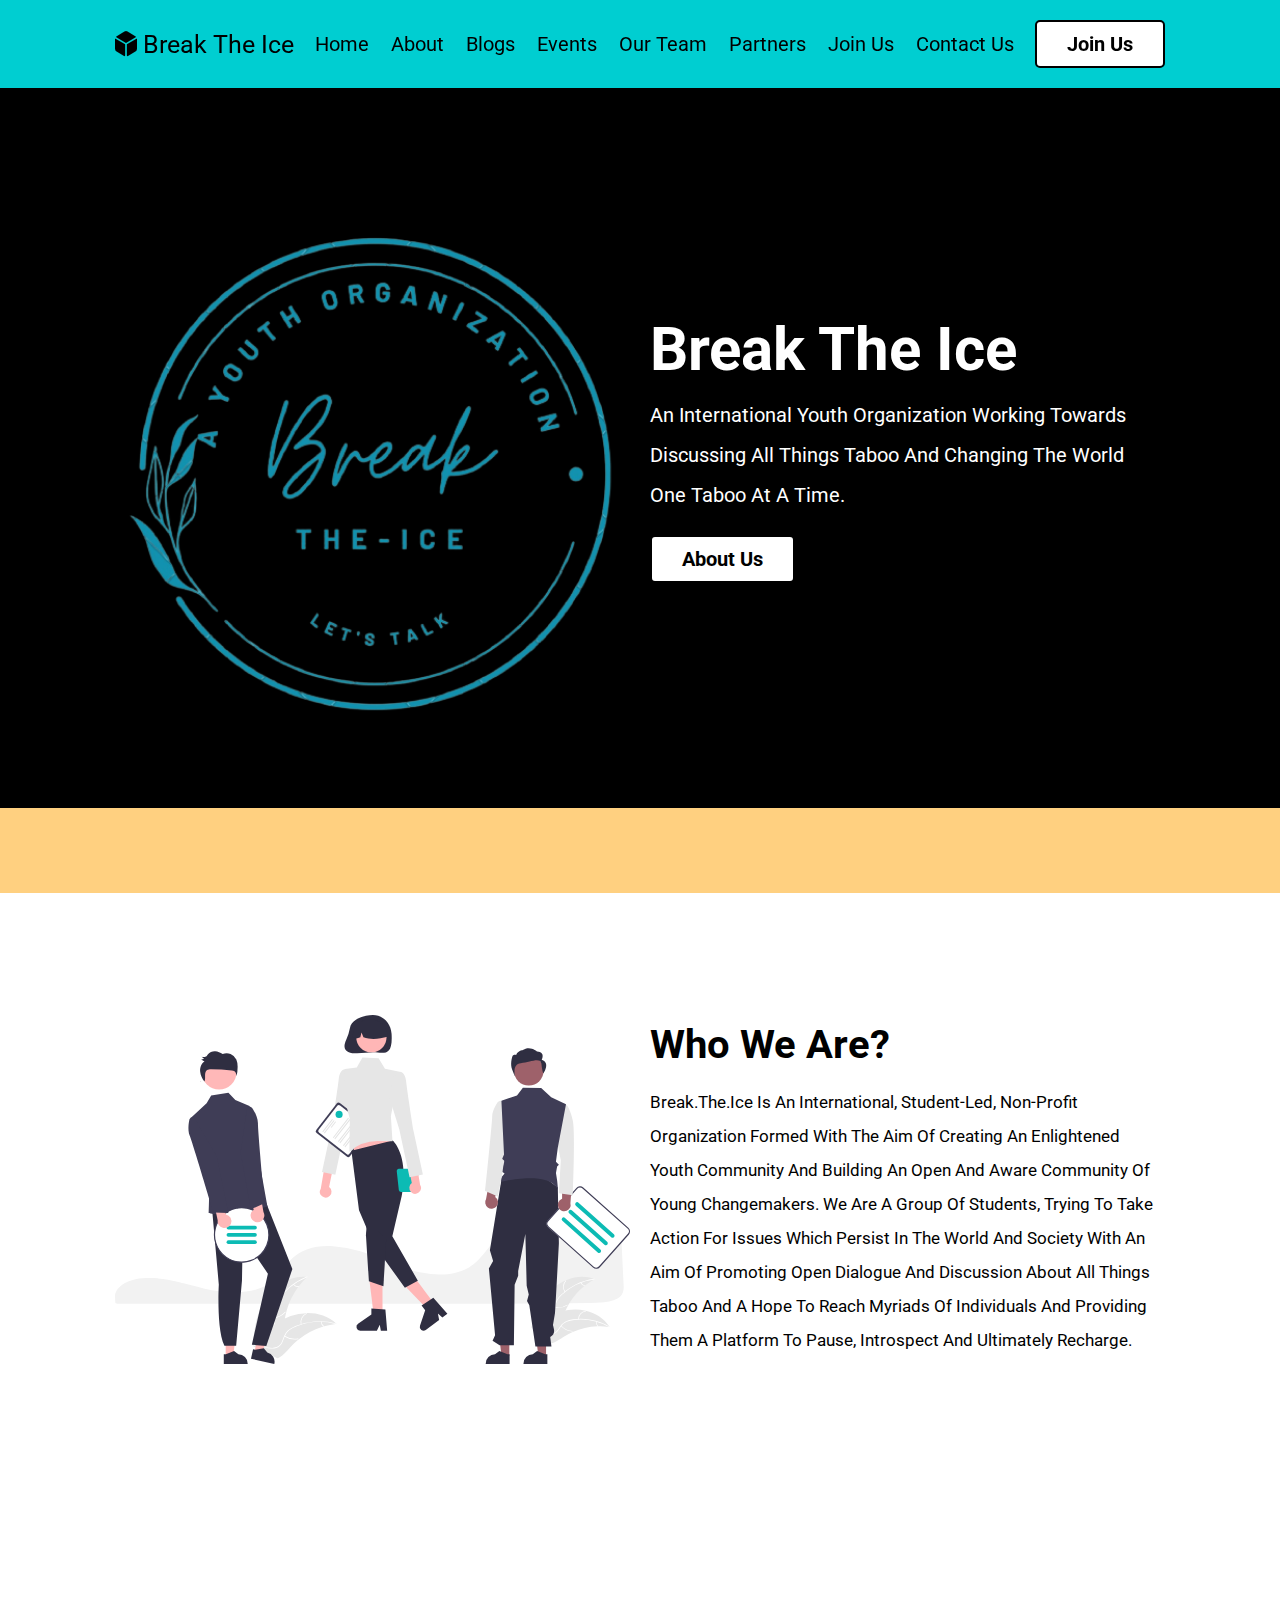
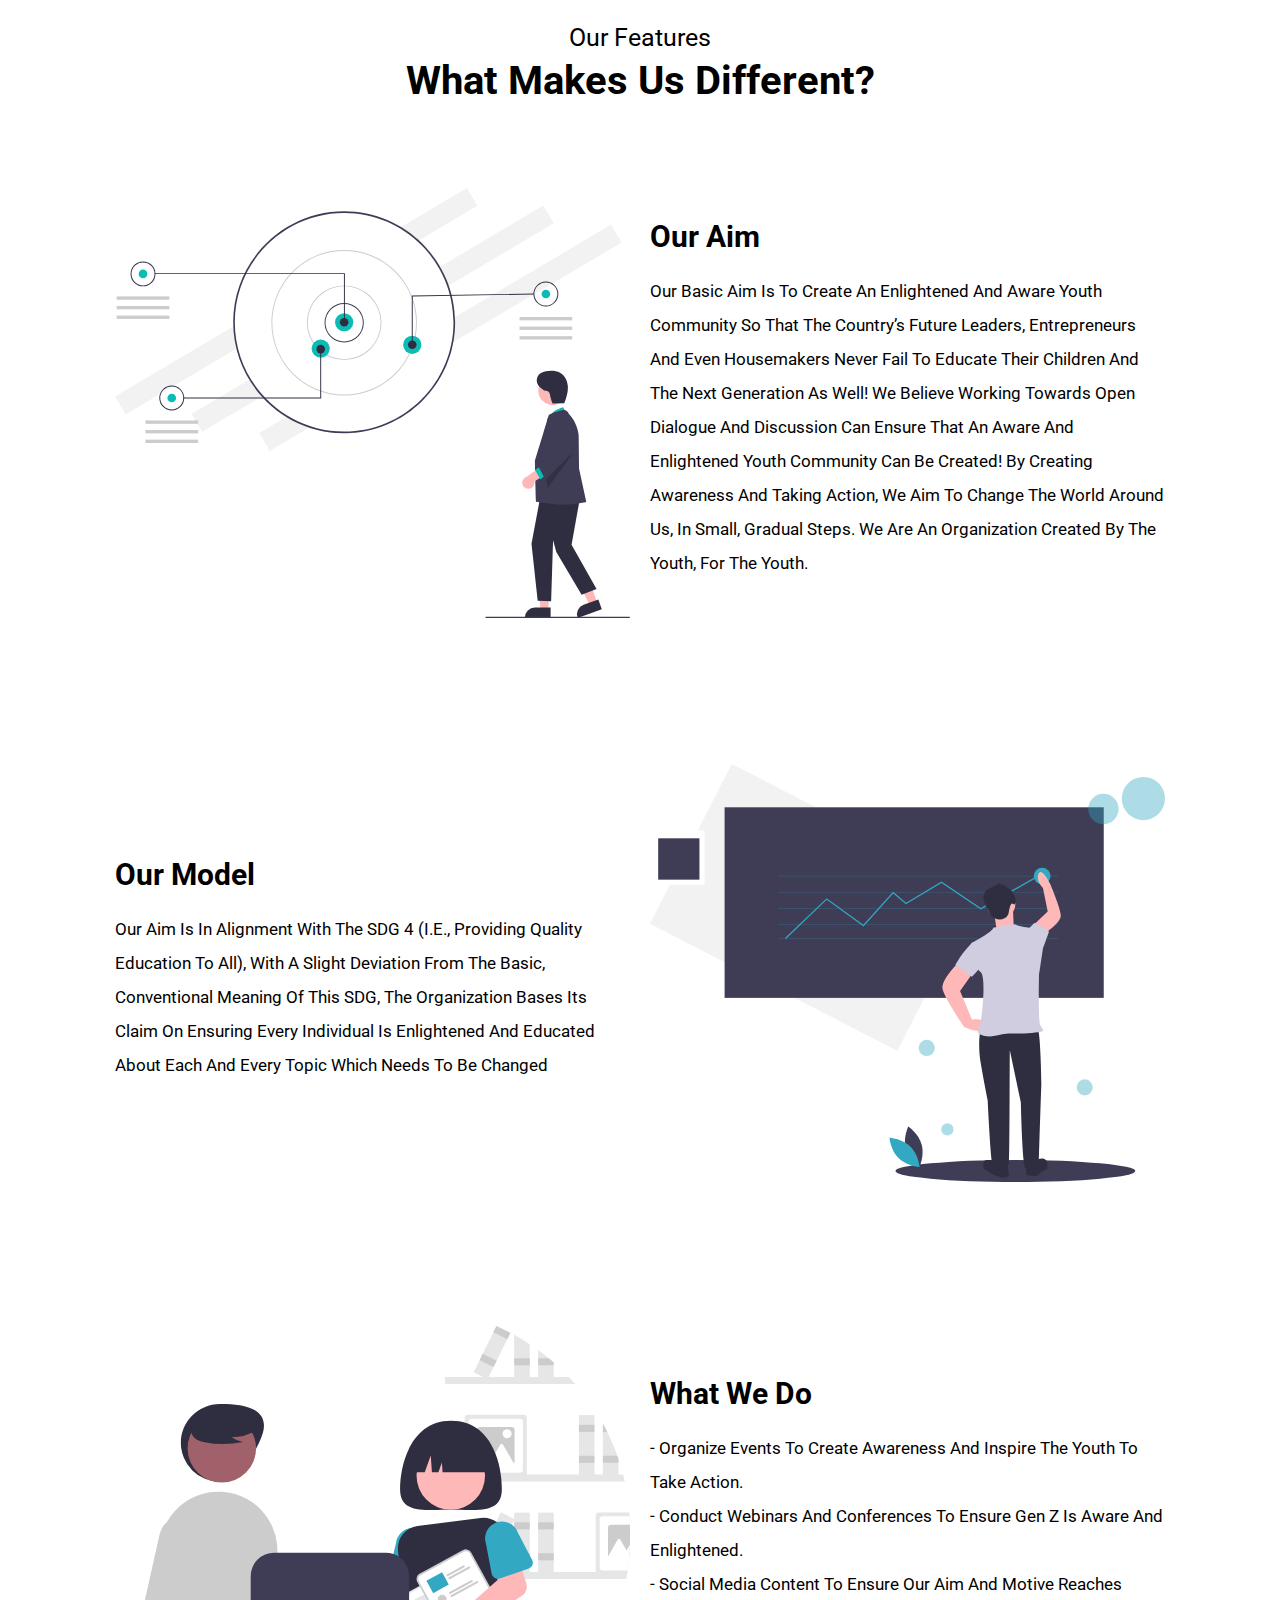
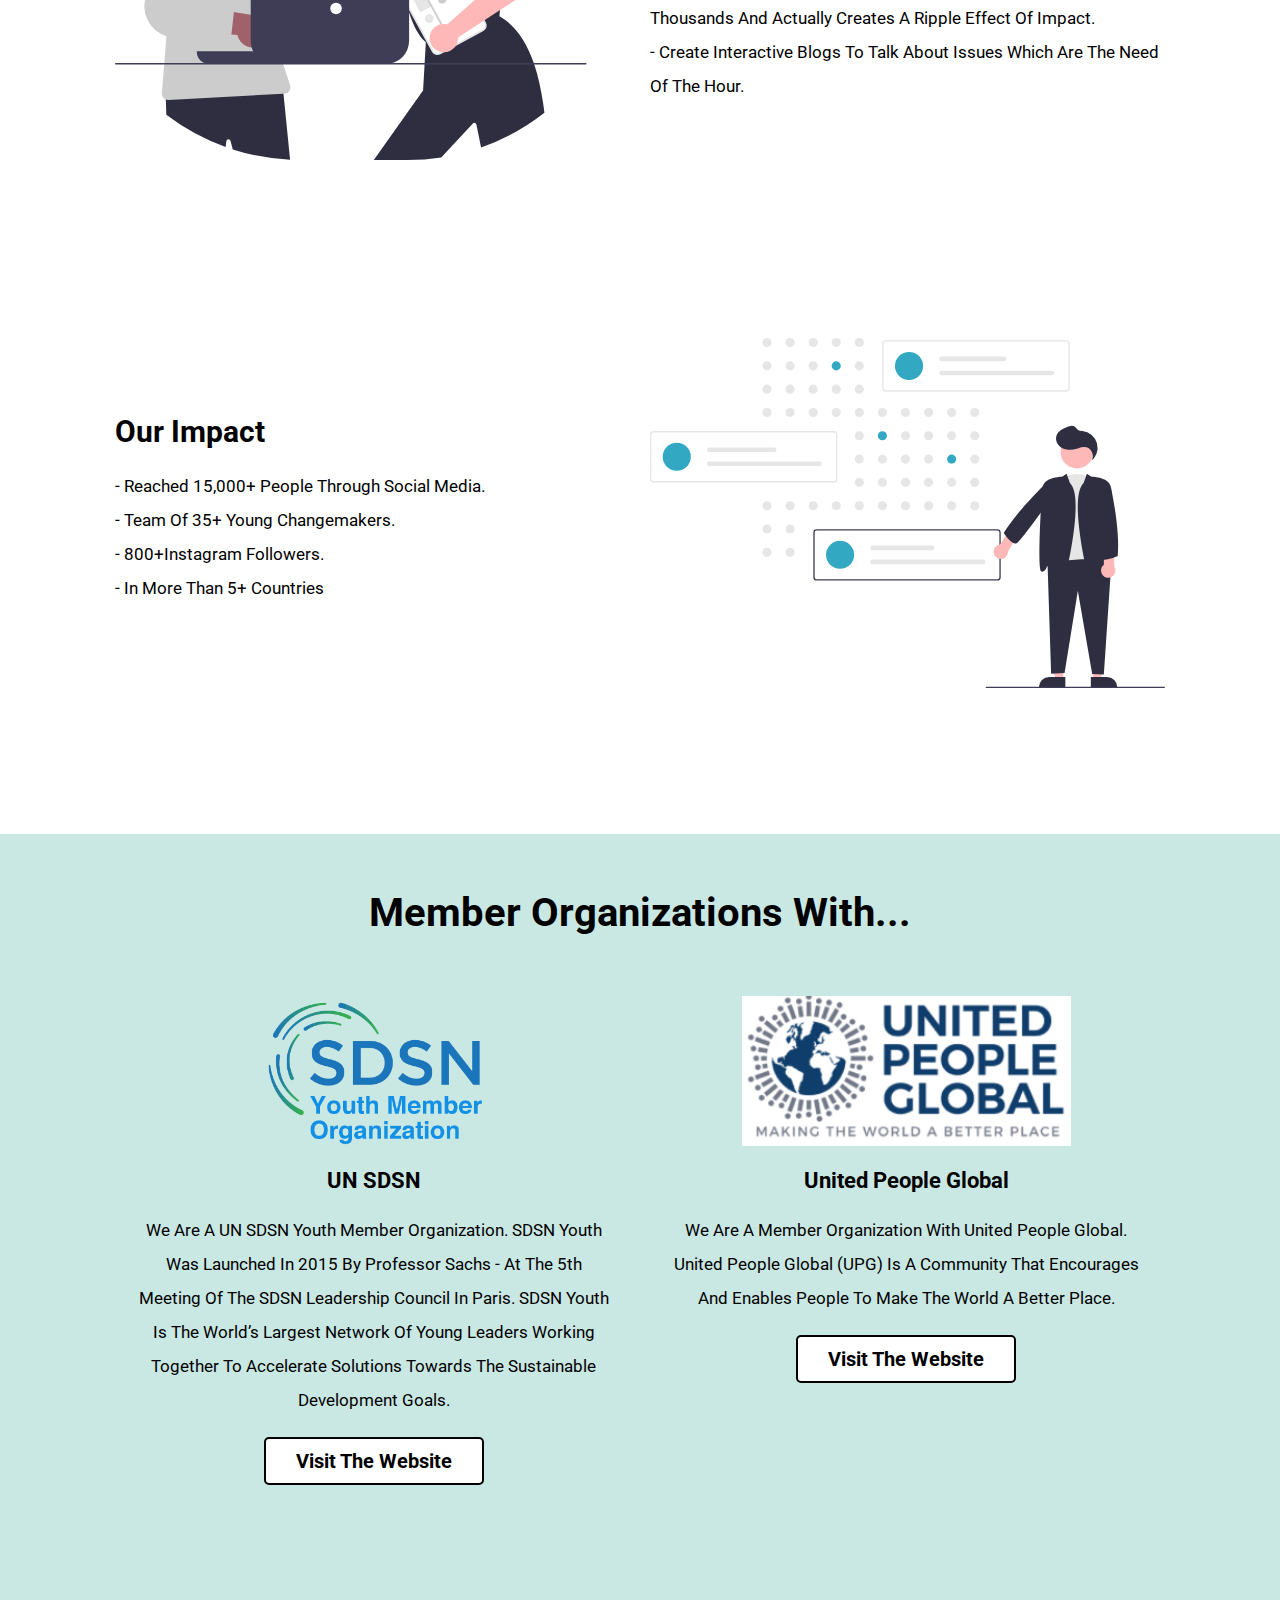
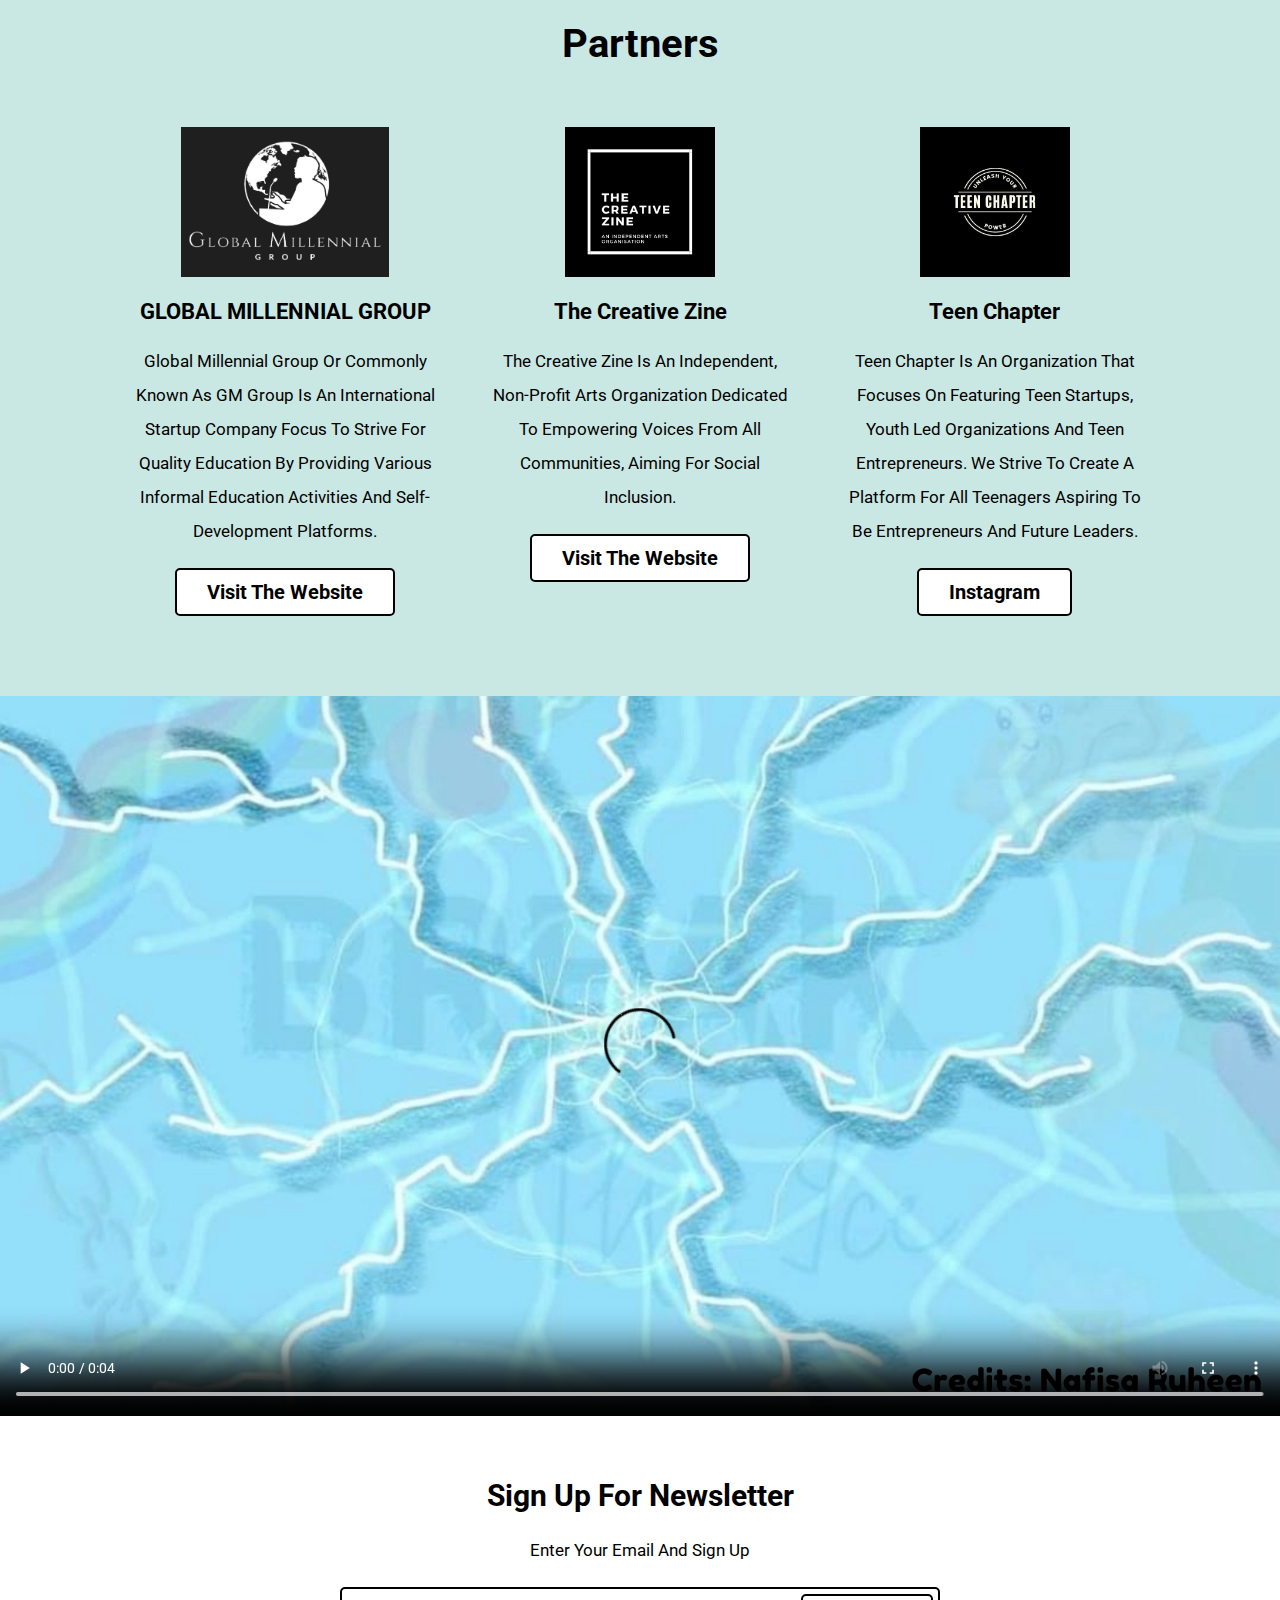
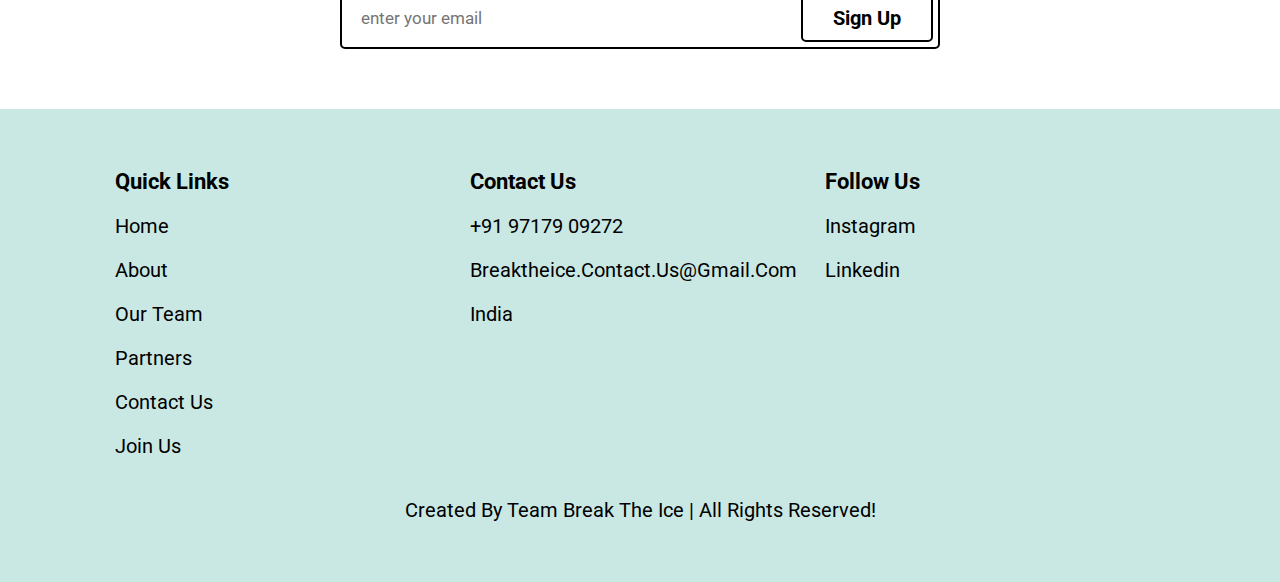
==== commit db925cd4: "Navbar & Newsletter Section Updated" ====
--- a/index.html
+++ b/index.html
@@ -434,6 +434,8 @@
             <a href="#">Our Team</a>
             <a href="#partners">Partners</a>
             <a href="https://gbfzqvtd60q.typeform.com/to/sLGlVAUF">Contact Us</a>
+            <a href="https://docs.google.com/forms/d/e/1FAIpQLSdDh6TcdrNIVdu924Wj70cokZ4DrXL5uRxH1djWAbpmKGt0MA/viewform"> Join Us</a>
+
         </div>
 
         <div class="box">
@@ -457,18 +459,6 @@
 
 <!-- footer section ends -->
 
-
-
-
-
-
-
-
-
-
-
-
-
 <!-- custom js file link  -->
 <script src="js/script.js"></script>
 
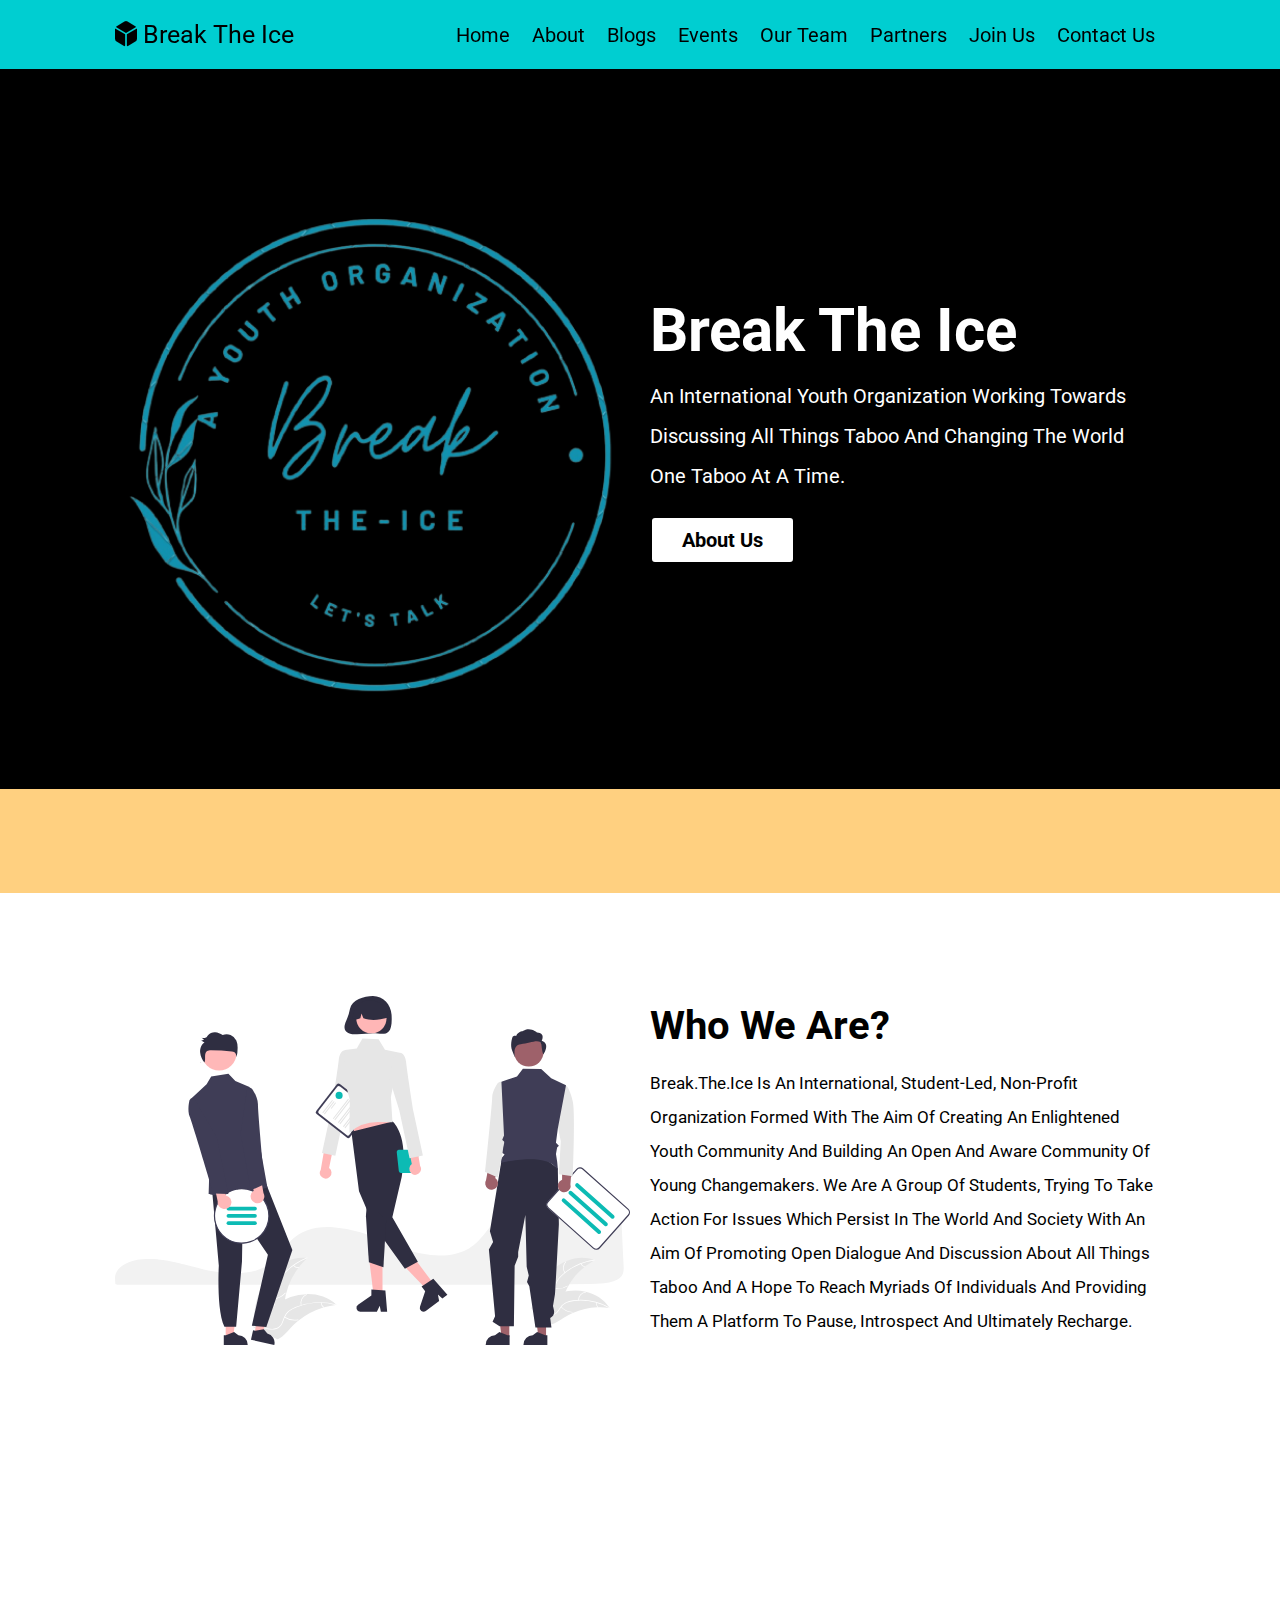
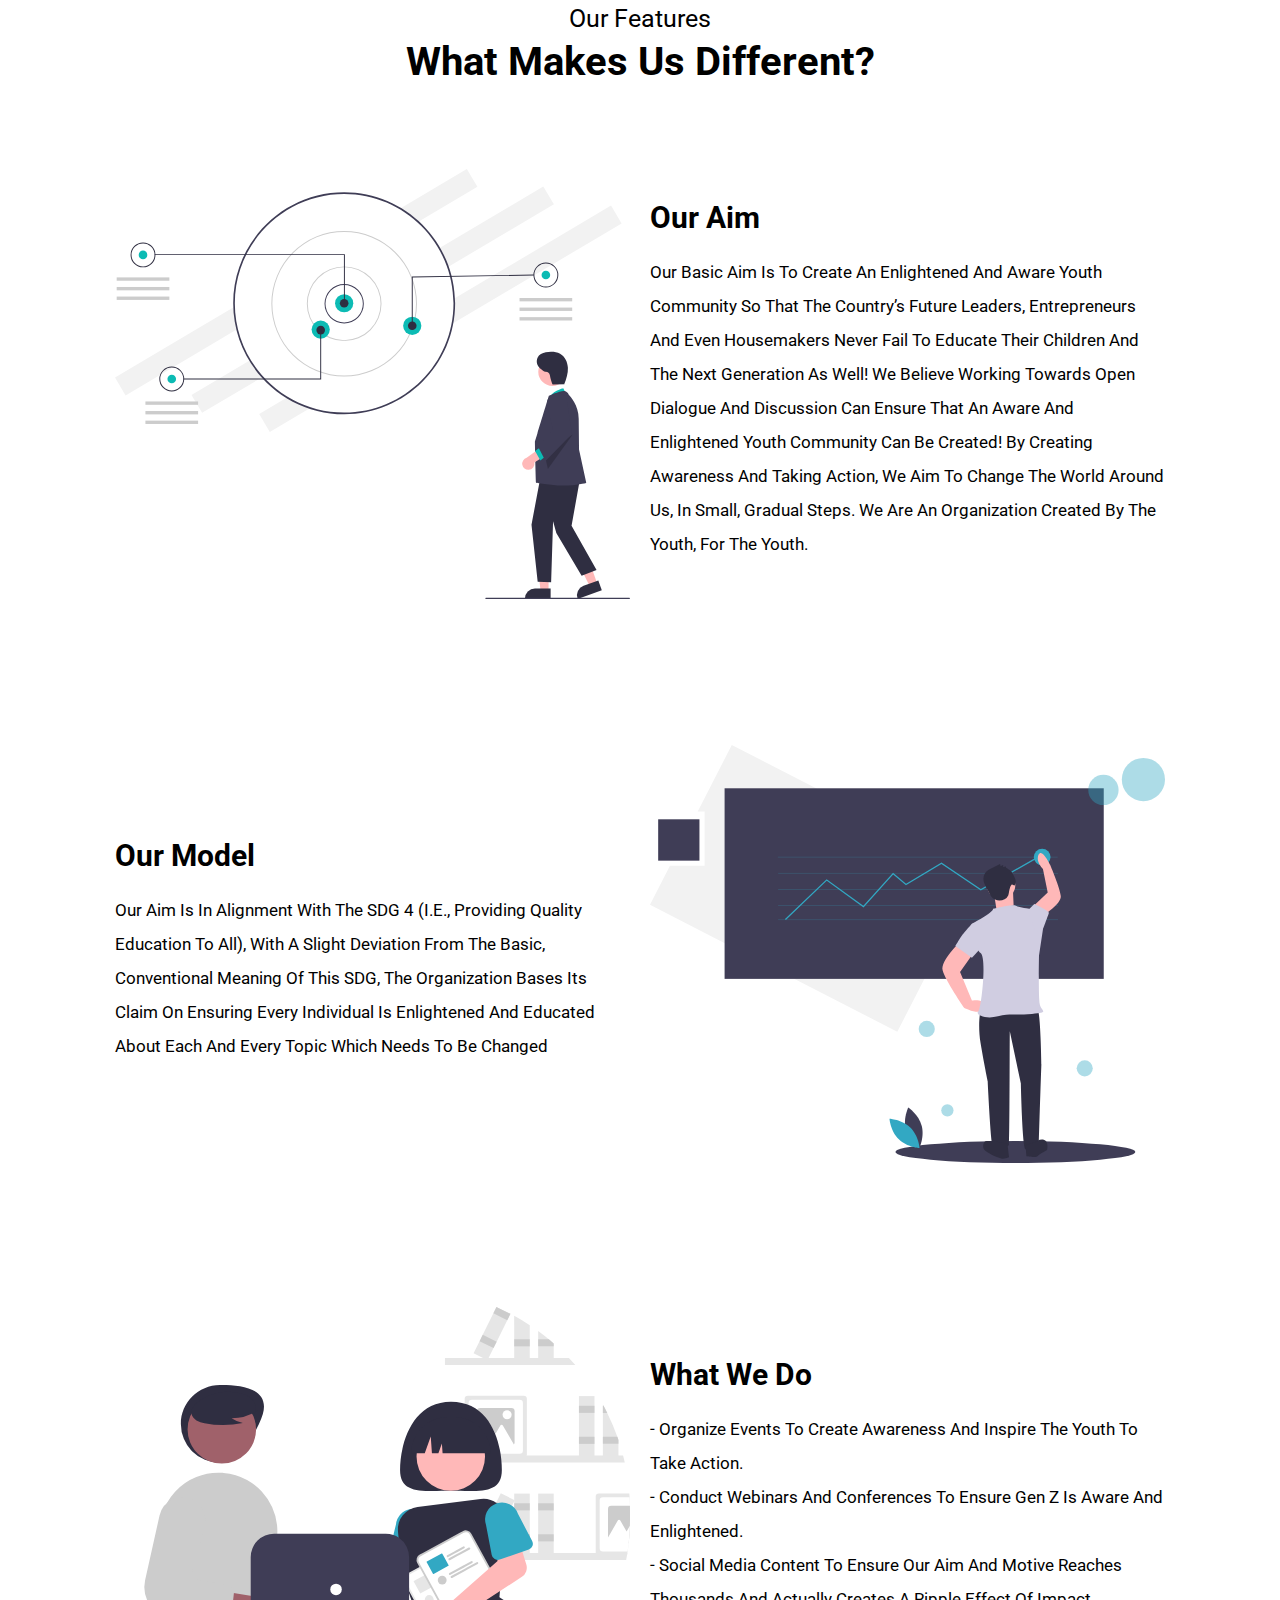
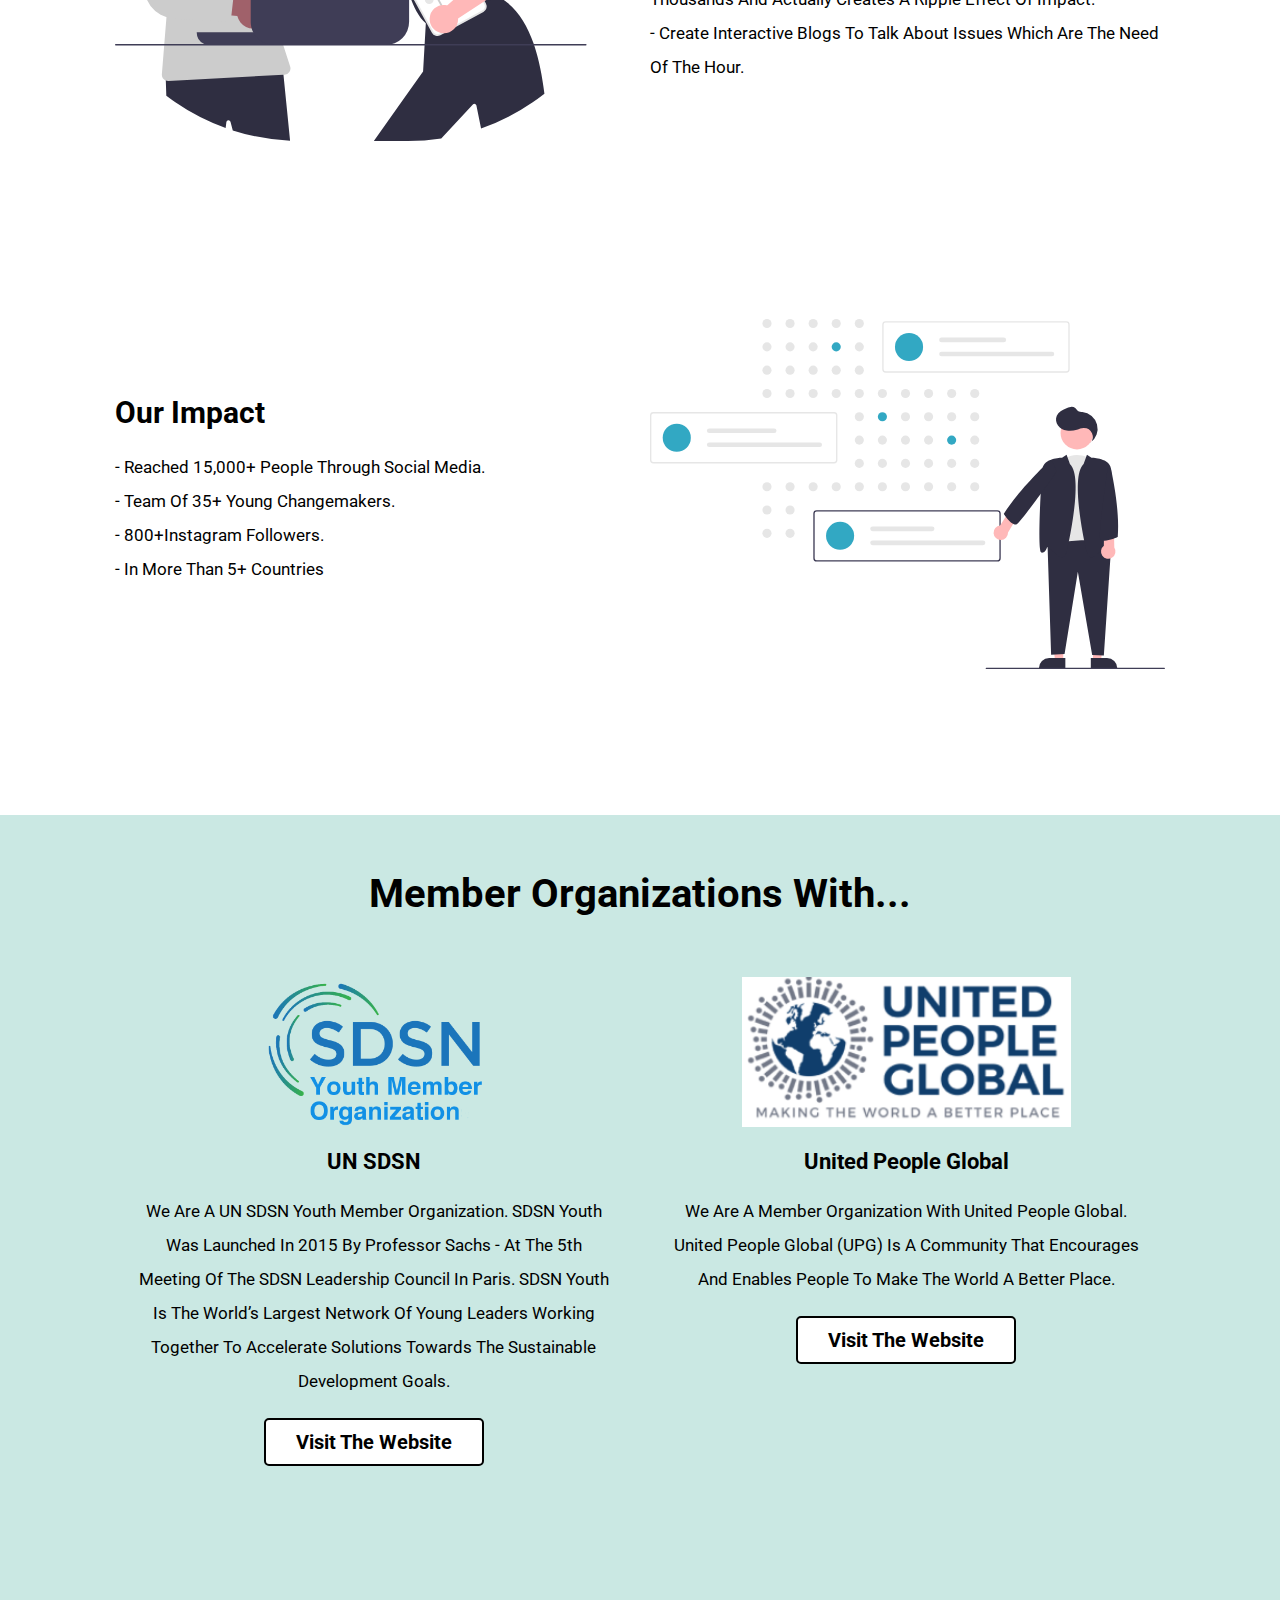
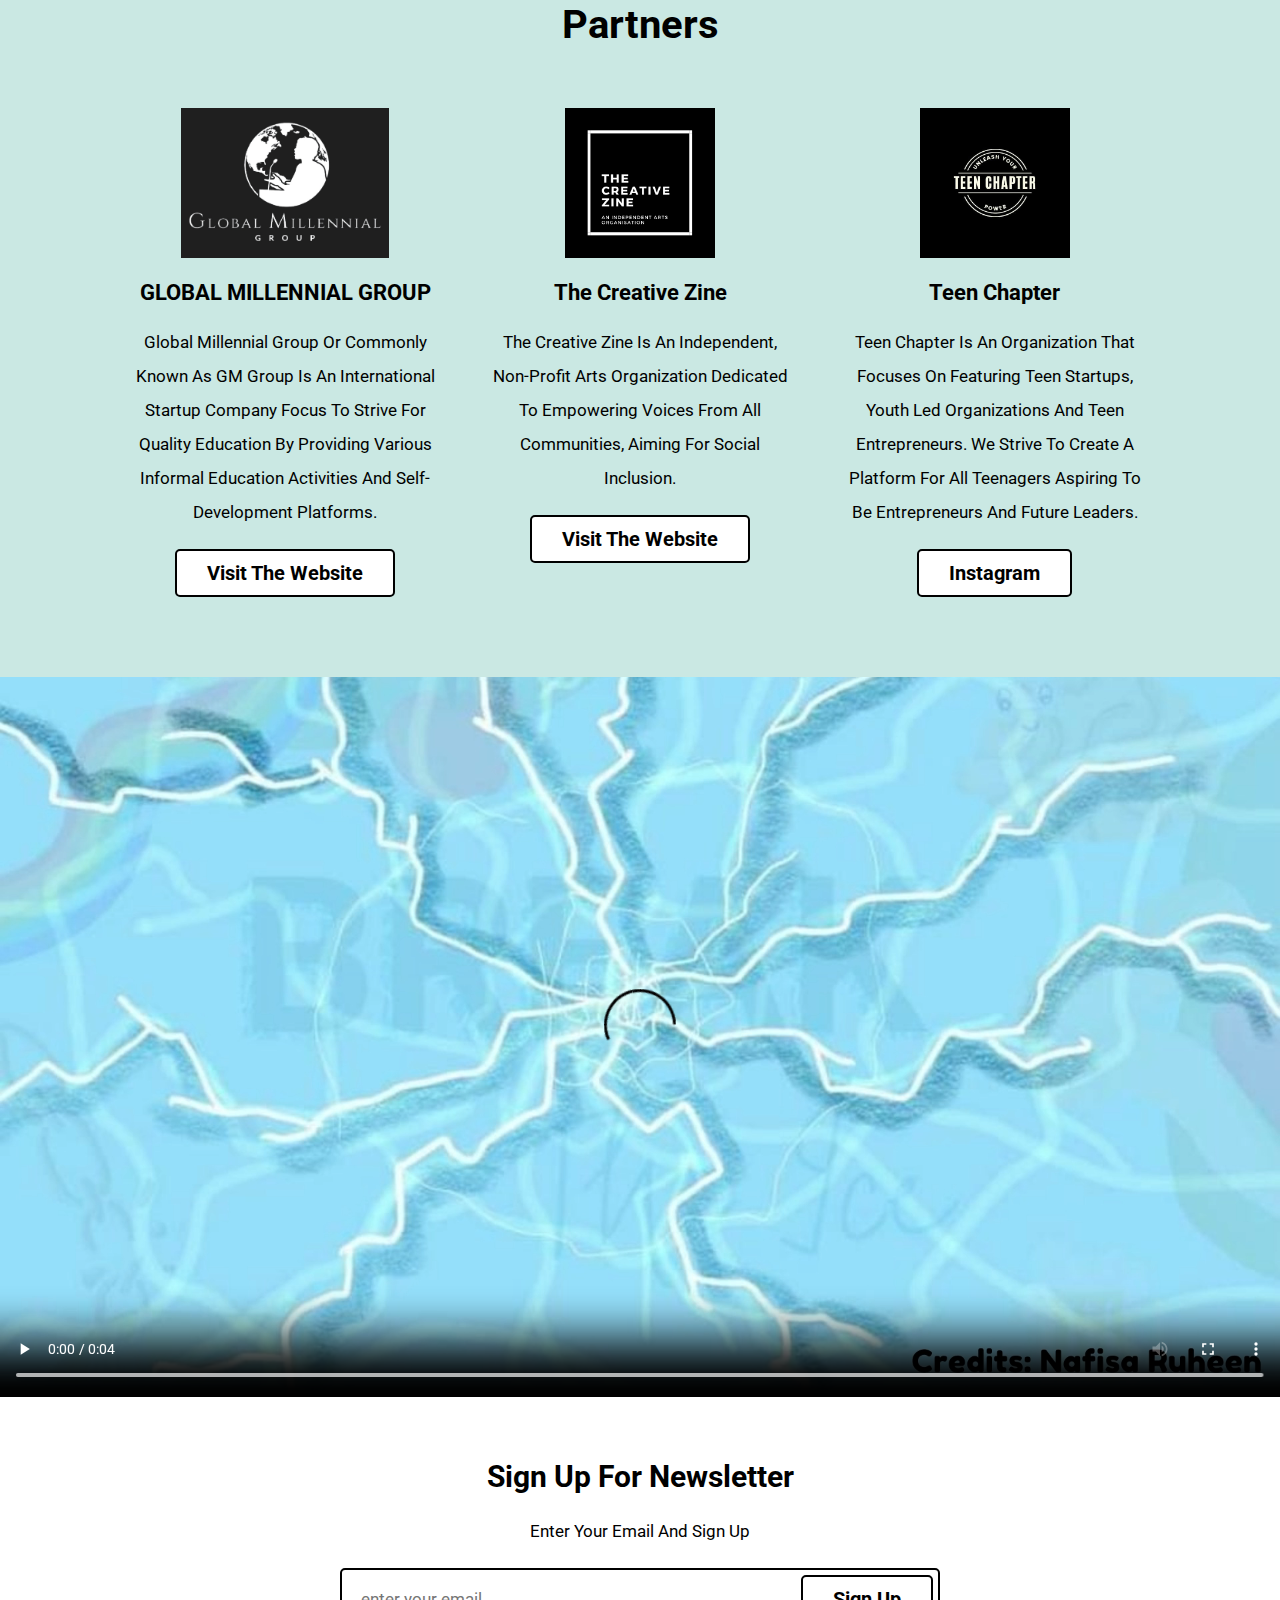
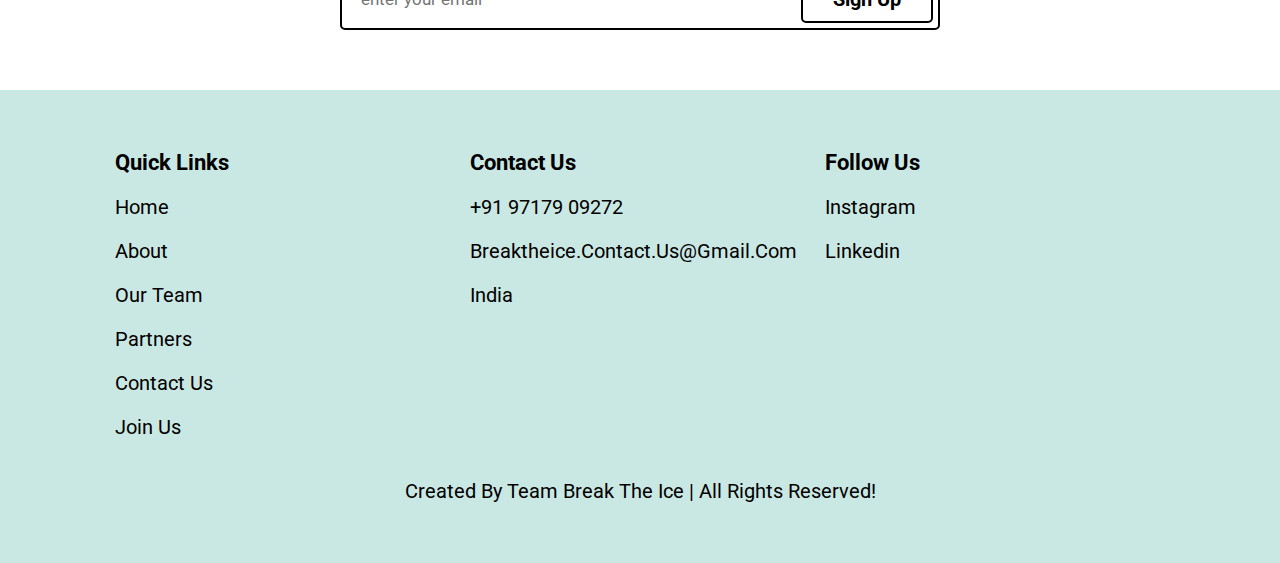
==== commit fb92de55: "Changes made to main page navbar" ====
--- a/index.html
+++ b/index.html
@@ -45,7 +45,7 @@
 
     <div id="menu-btn" class="fas fa-bars"></div>
 
-    <a href="https://docs.google.com/forms/d/e/1FAIpQLSdDh6TcdrNIVdu924Wj70cokZ4DrXL5uRxH1djWAbpmKGt0MA/viewform" class="btn">join us</a>
+    <!-- <a href="https://docs.google.com/forms/d/e/1FAIpQLSdDh6TcdrNIVdu924Wj70cokZ4DrXL5uRxH1djWAbpmKGt0MA/viewform" class="btn">join us</a> -->
 
 </header>
 
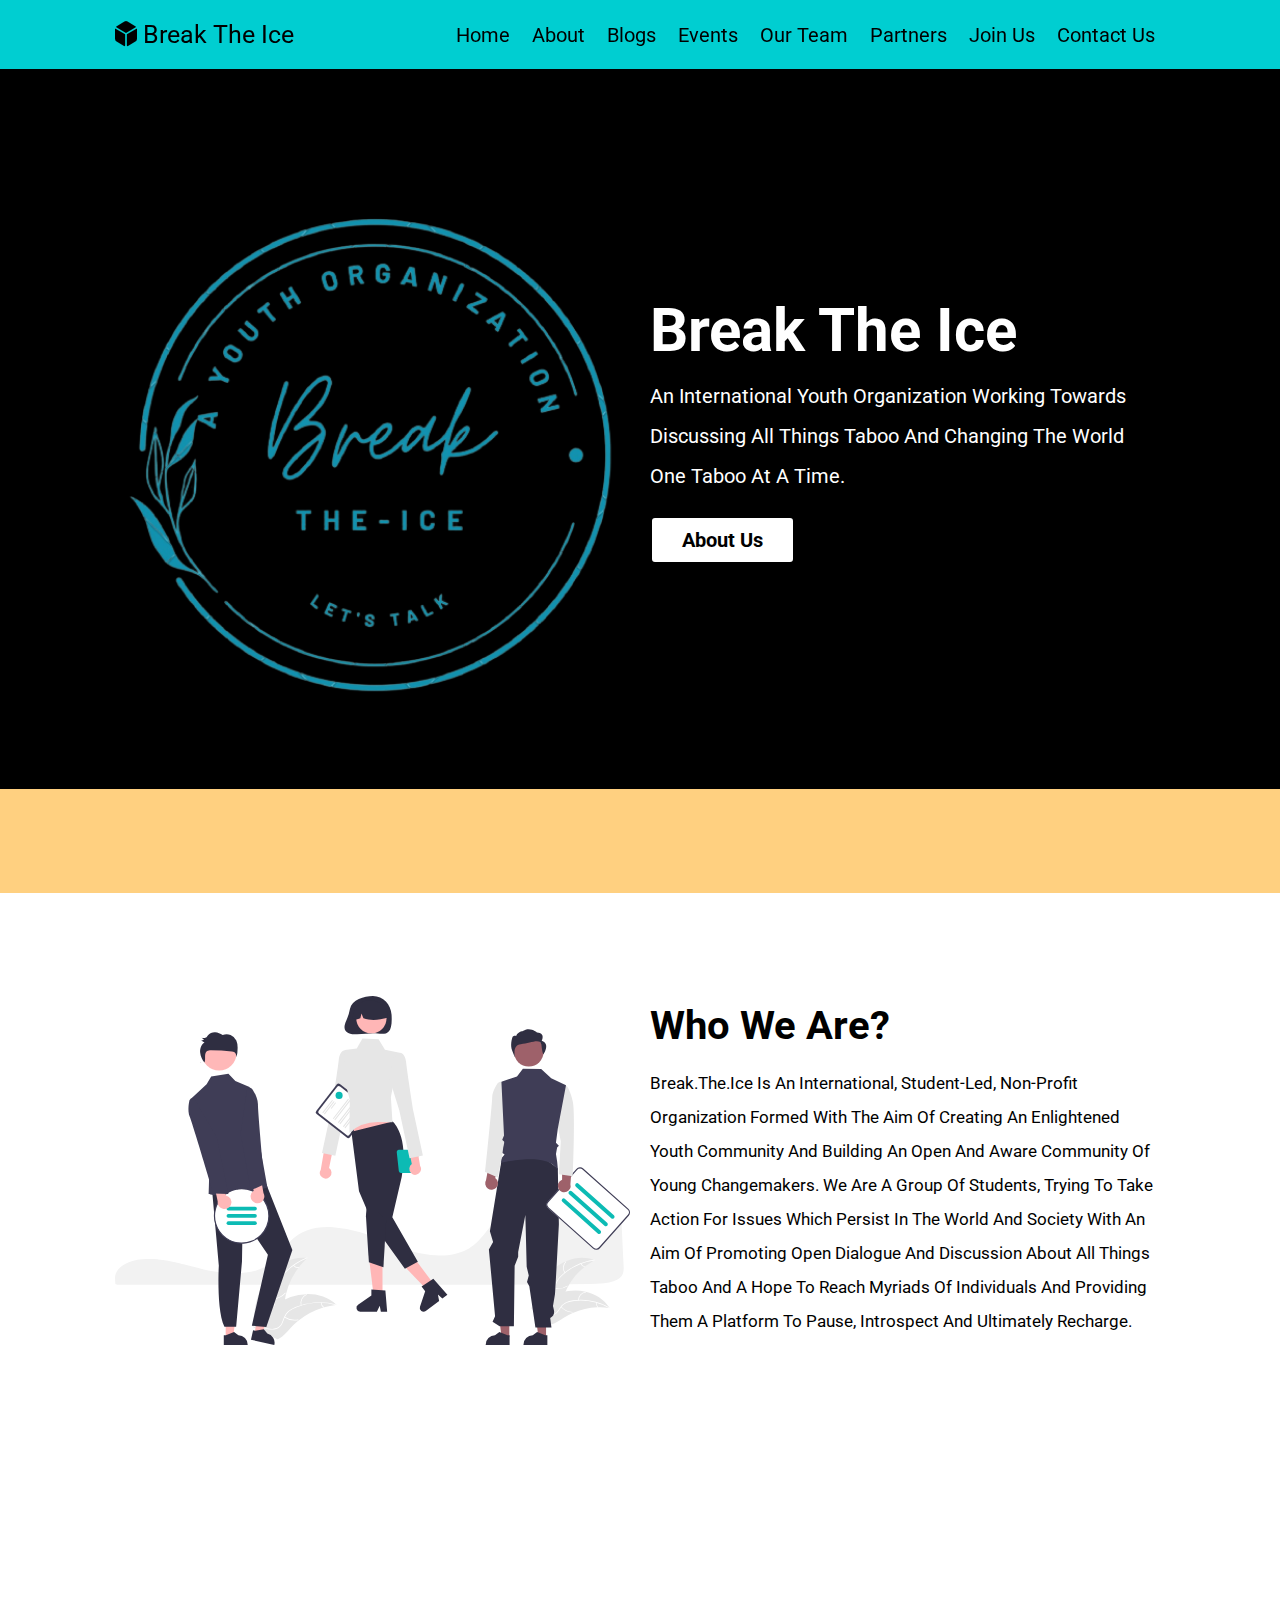
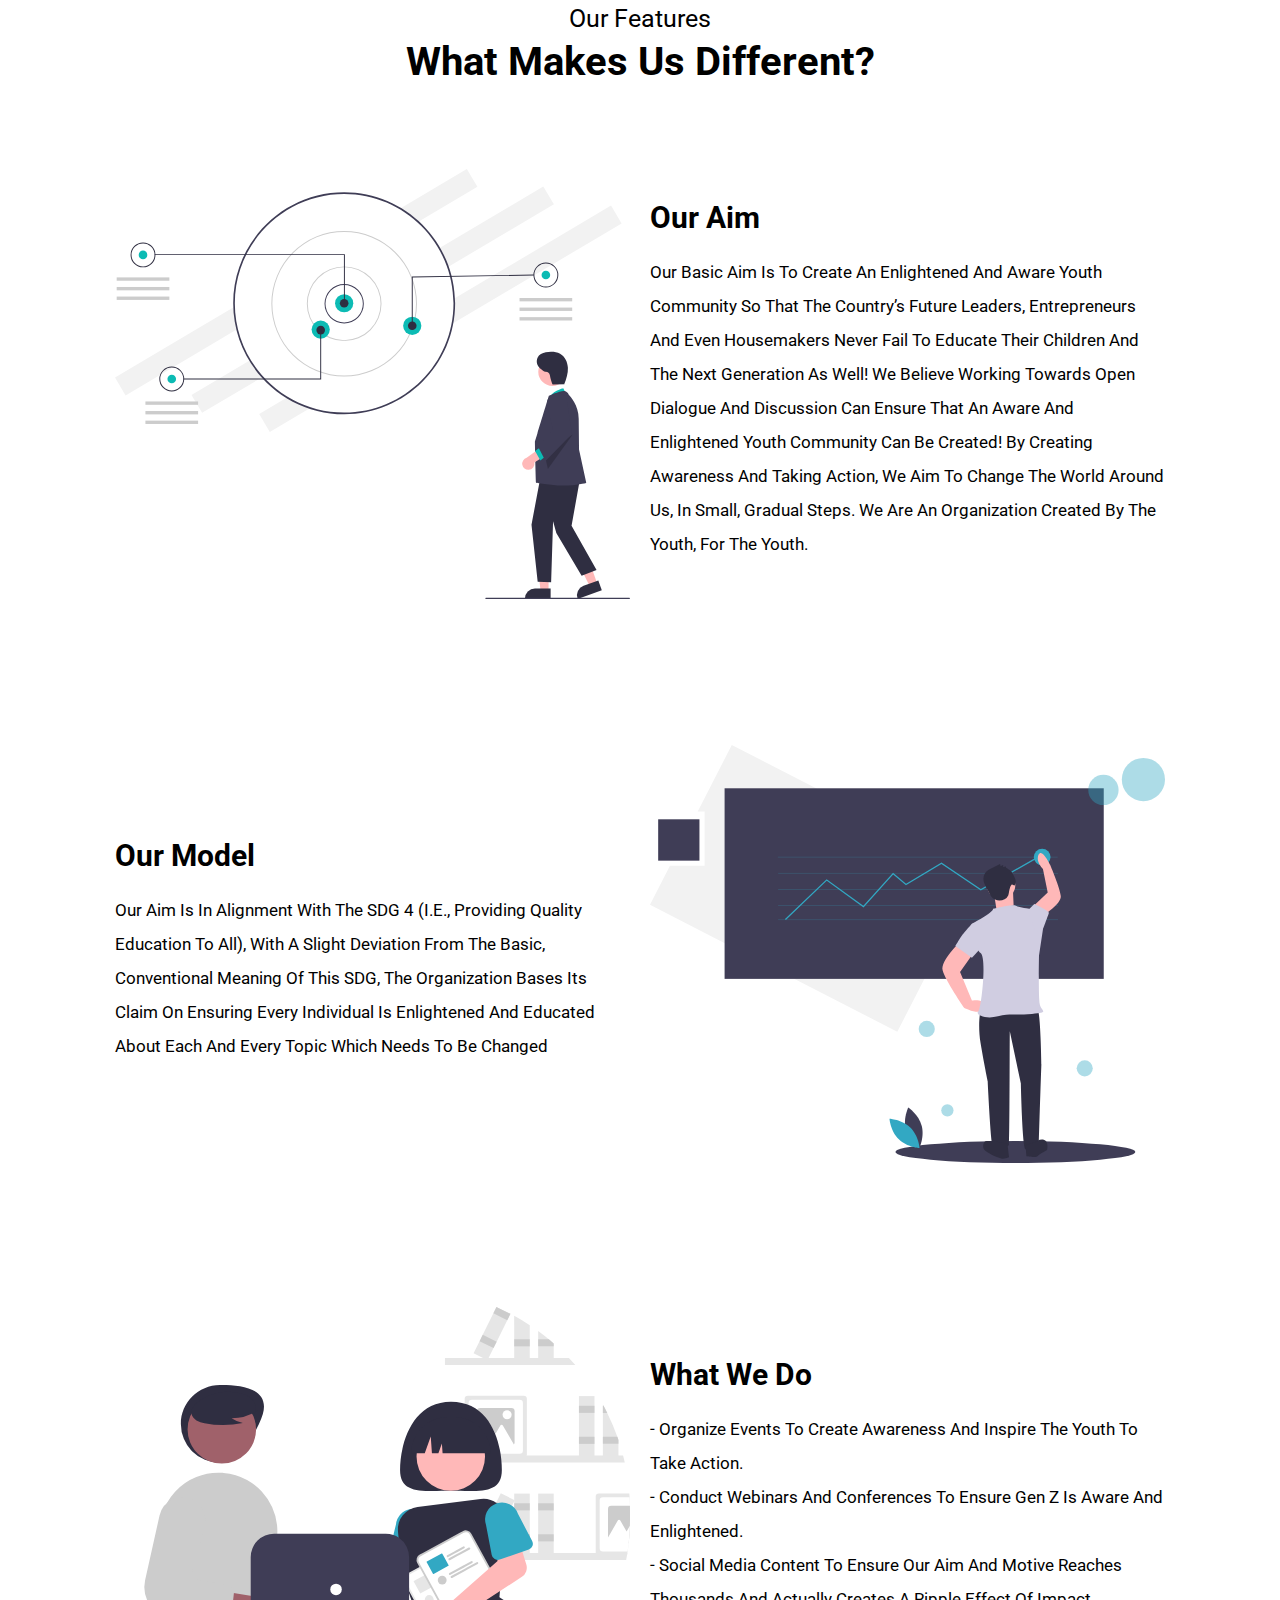
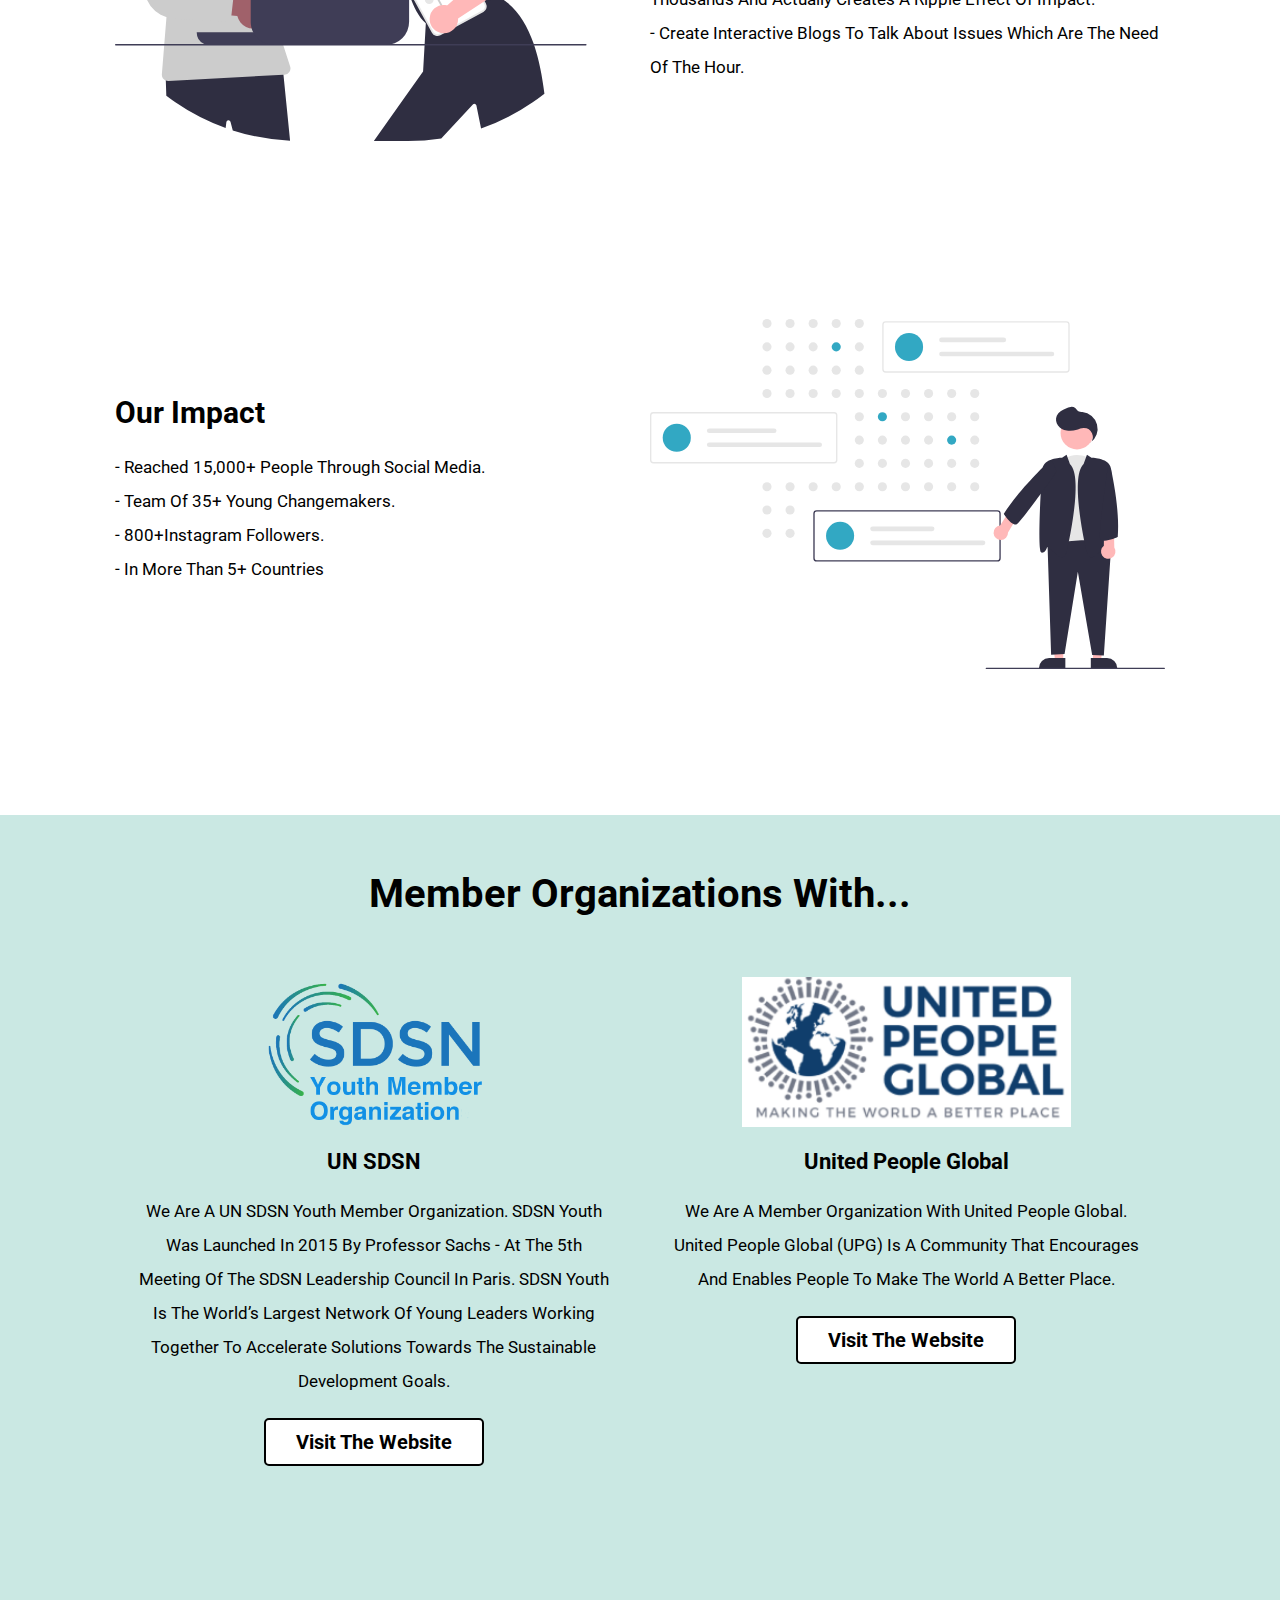
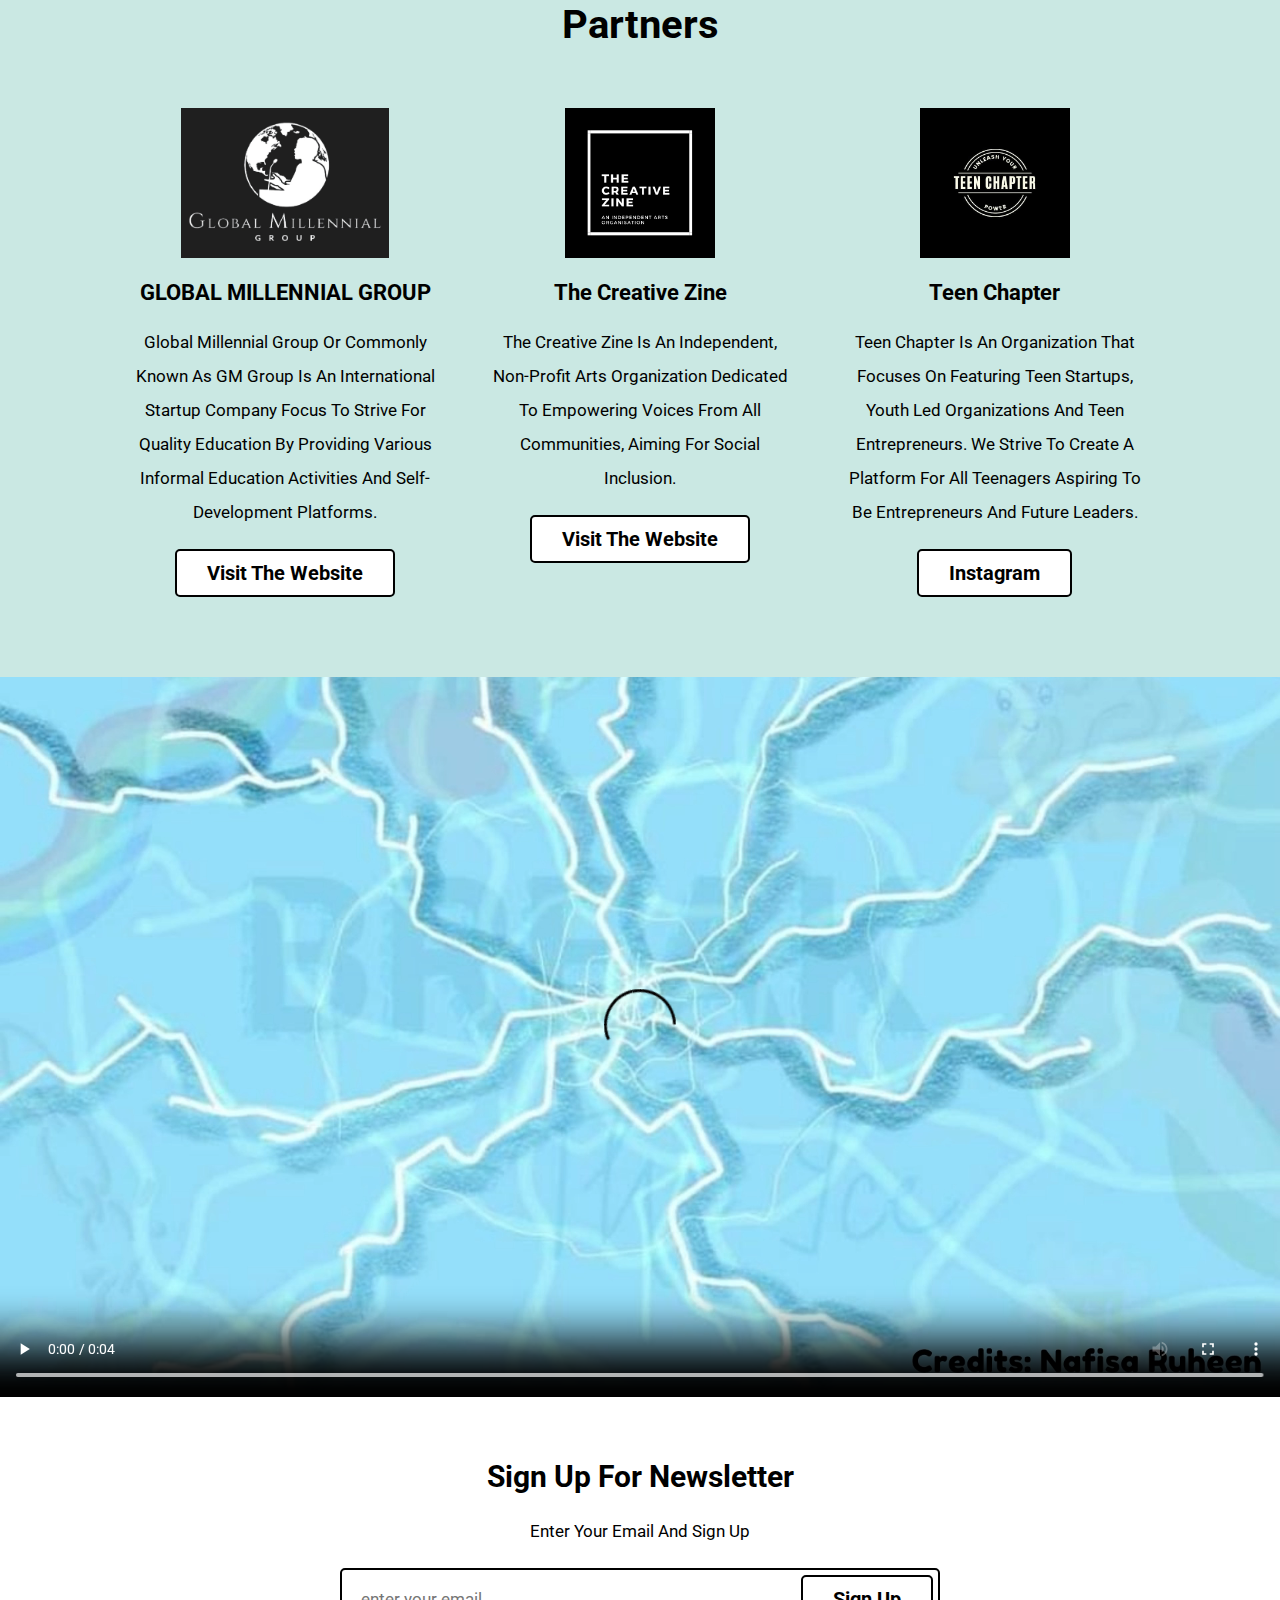
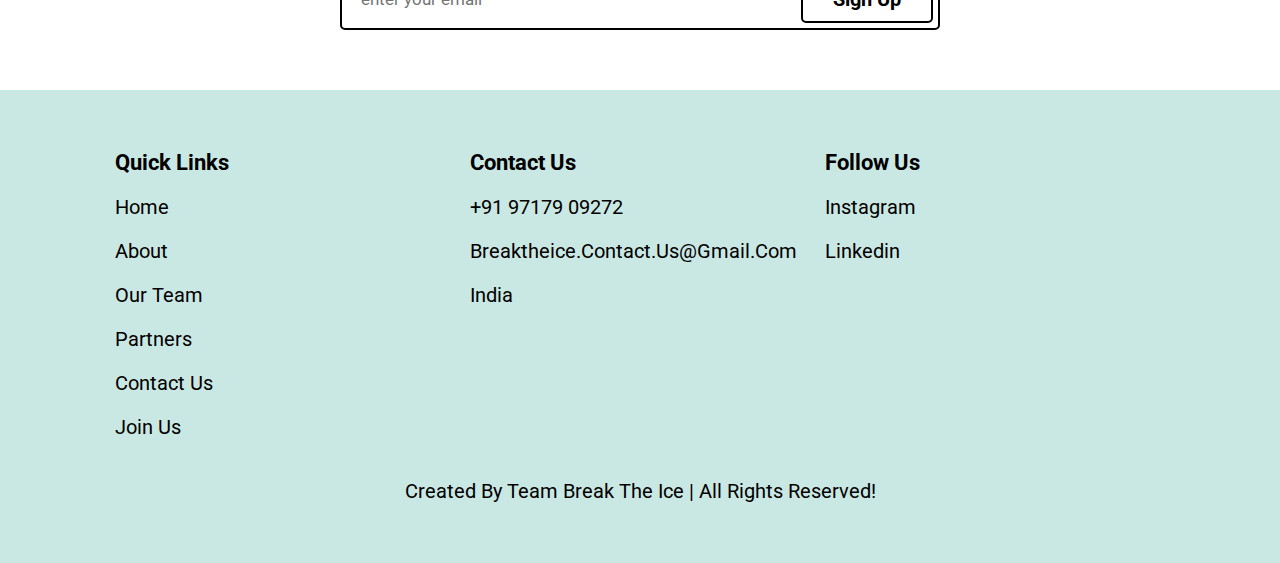
==== commit a8ebc9da: "changes in navbar" ====
--- a/index.html
+++ b/index.html
@@ -44,7 +44,7 @@
     </nav>
 
     <div id="menu-btn" class="fas fa-bars"></div>
-
+    <!-- Button -->
     <!-- <a href="https://docs.google.com/forms/d/e/1FAIpQLSdDh6TcdrNIVdu924Wj70cokZ4DrXL5uRxH1djWAbpmKGt0MA/viewform" class="btn">join us</a> -->
 
 </header>
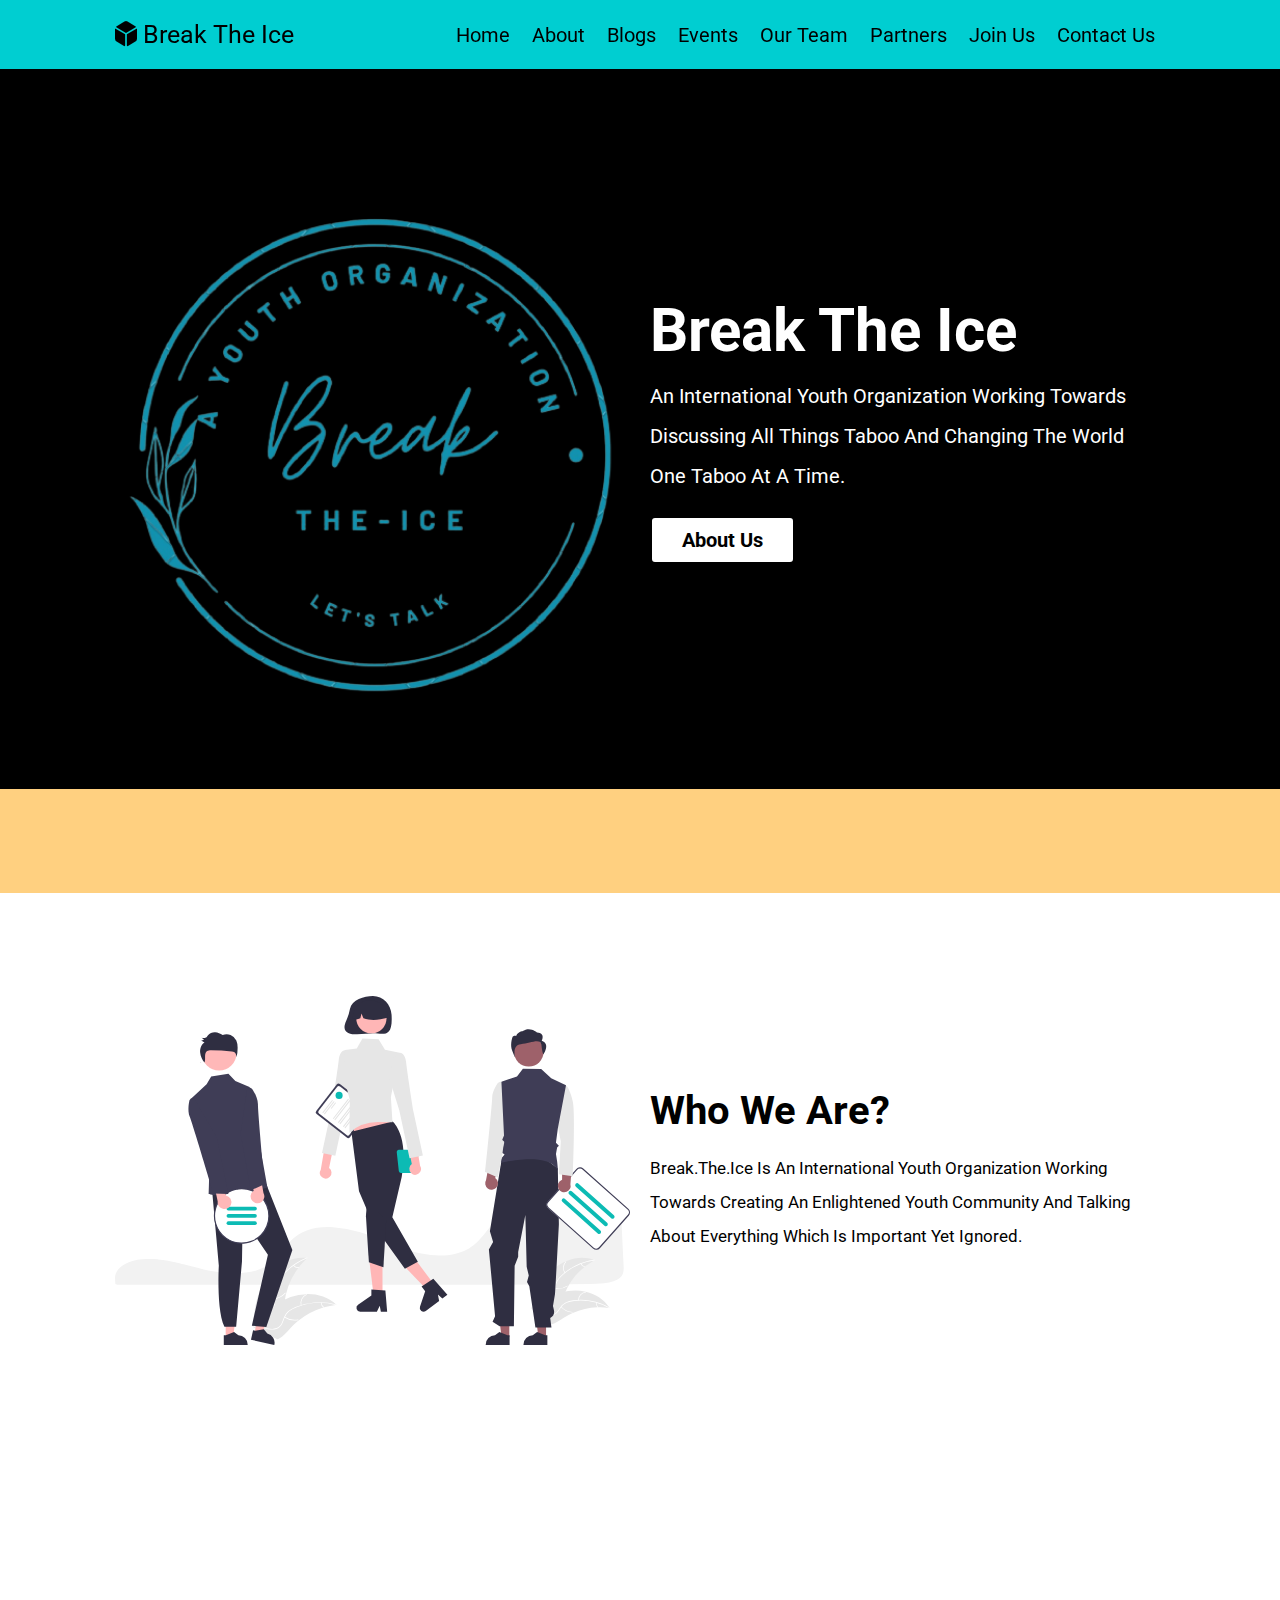
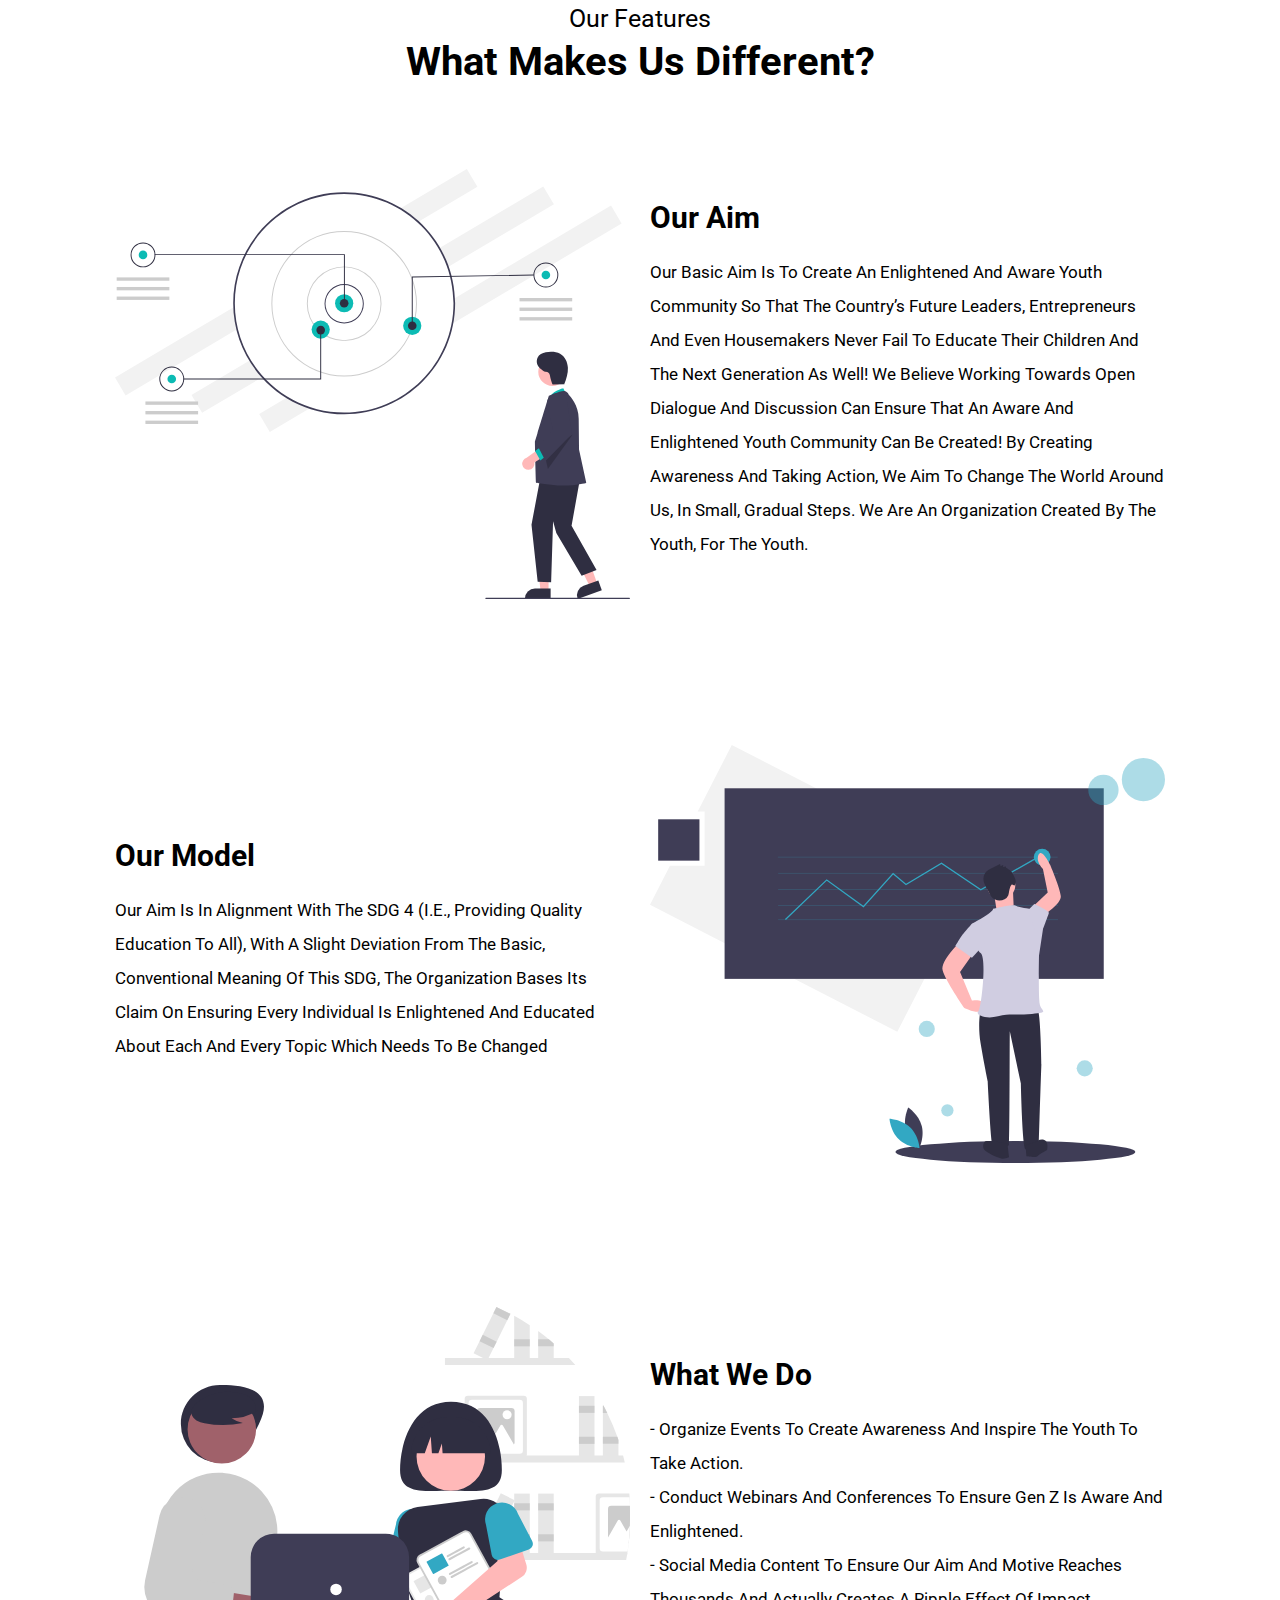
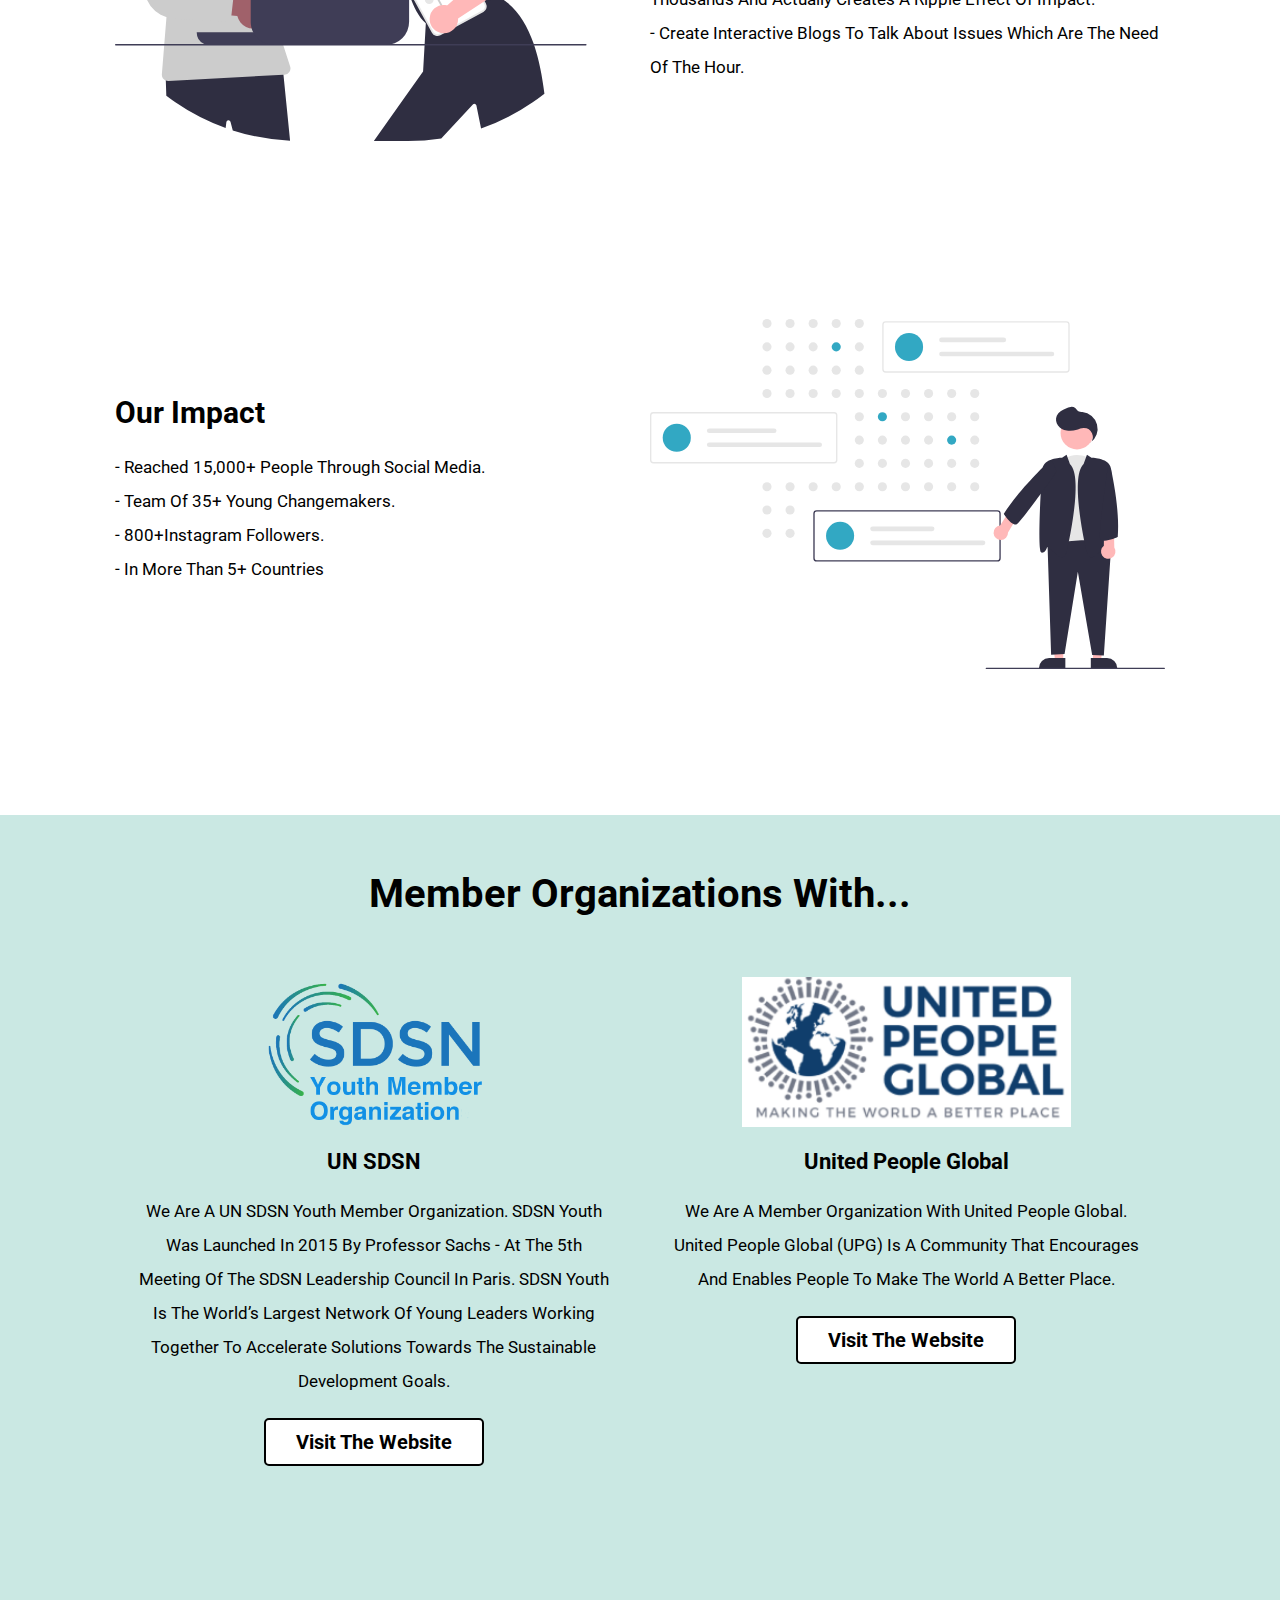
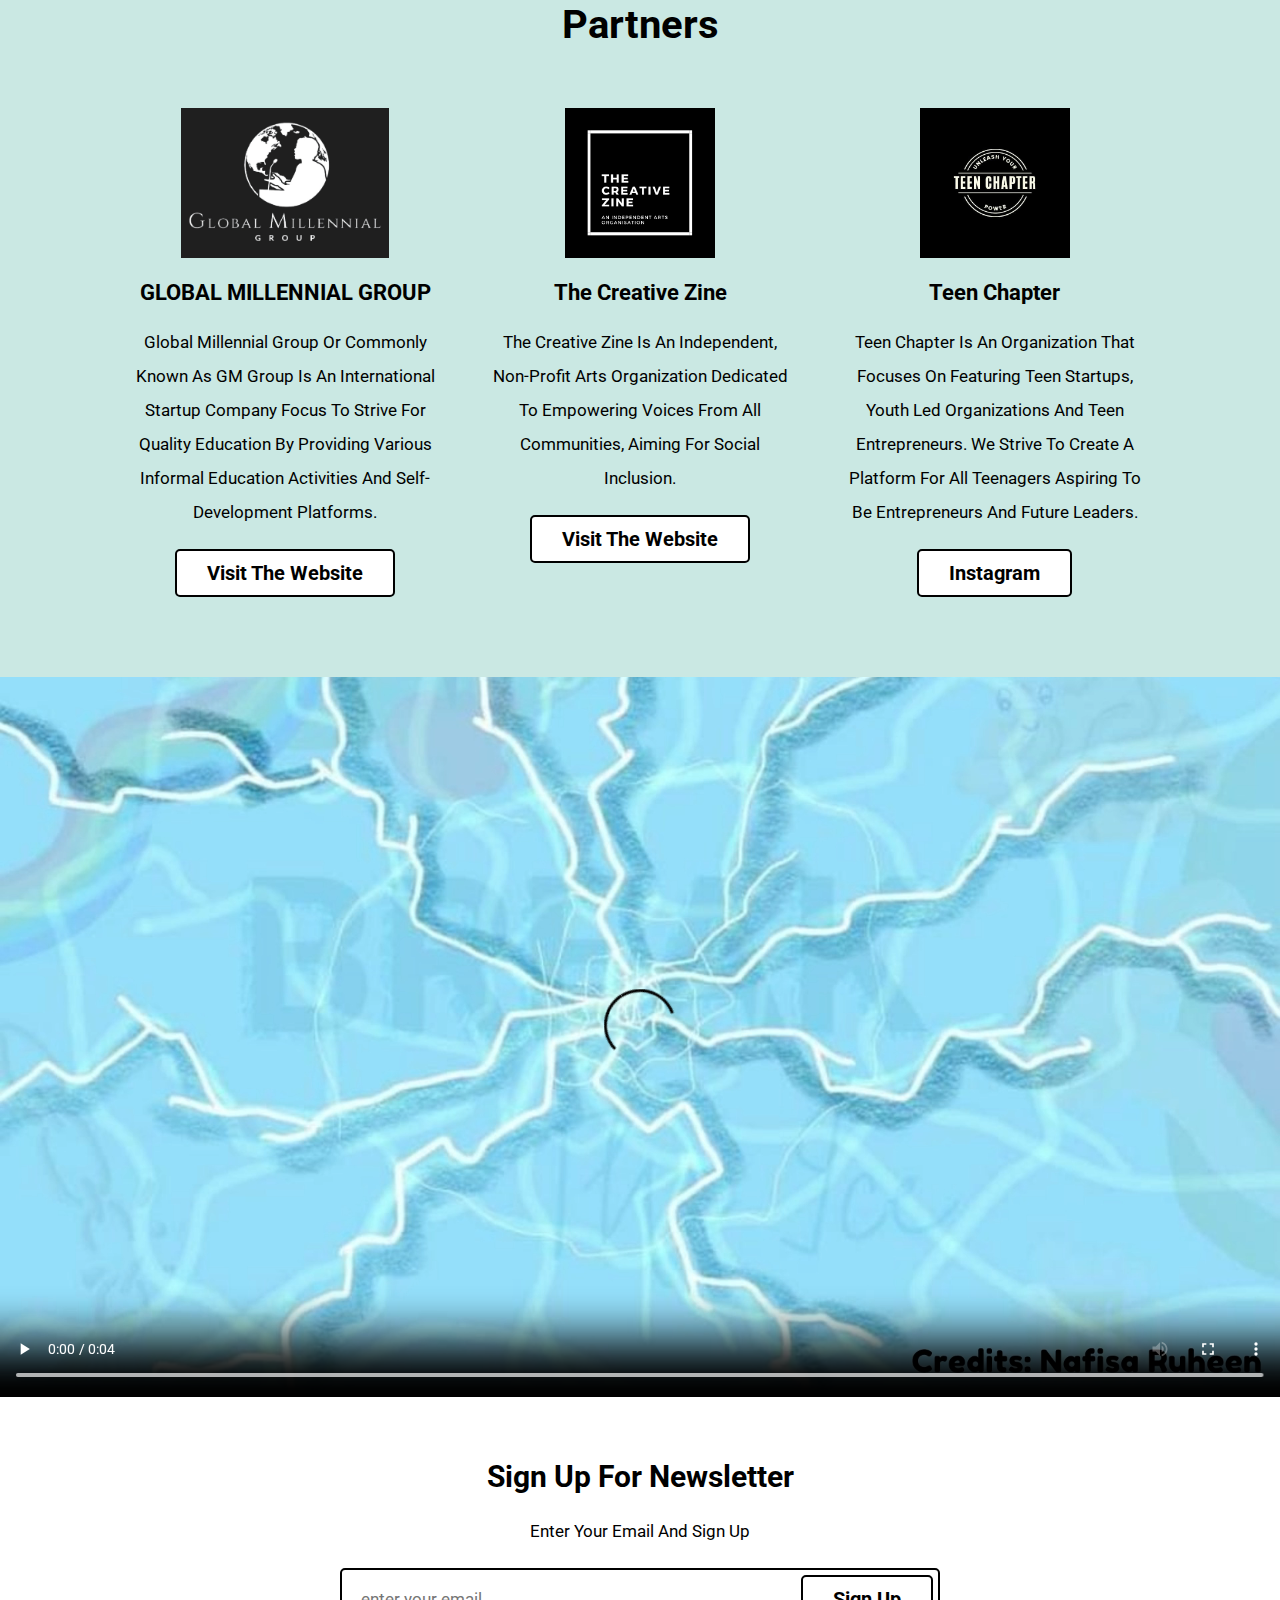
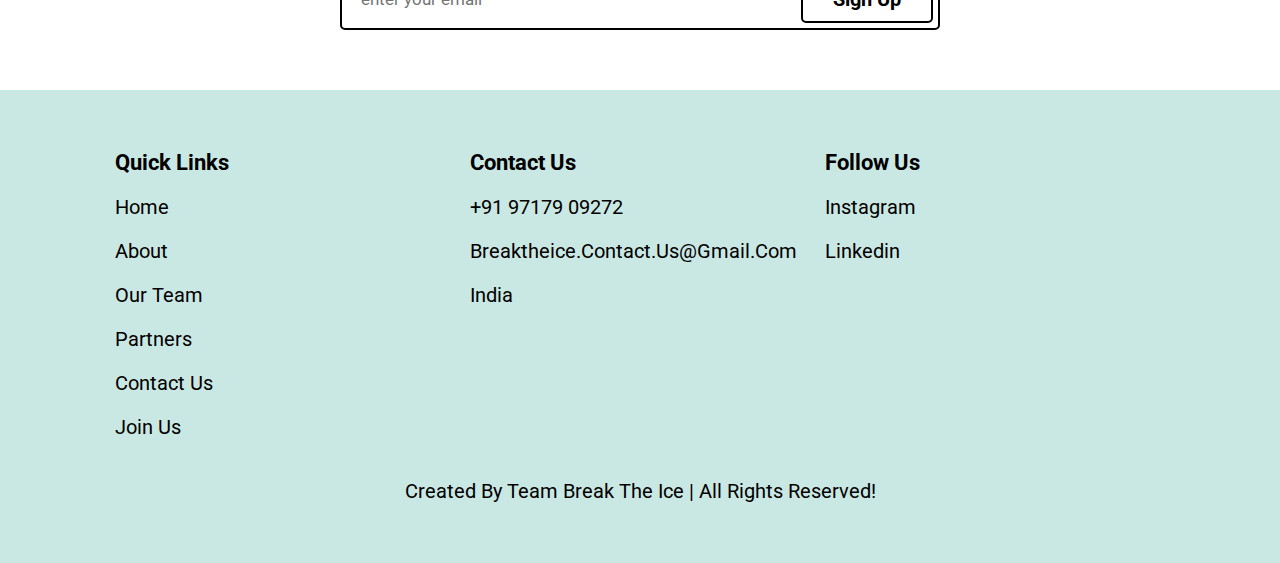
==== commit eadf7a17: "about us changed" ====
--- a/index.html
+++ b/index.html
@@ -132,13 +132,7 @@
 
     <div class="content">
         <h3>Who we <span class="line-down">are?</span></h3>
-        <p>Break.The.Ice is an International, student-led, Non-Profit
-            organization formed with the aim of creating an enlightened youth community
-            and building an open and aware community of young changemakers. We are a
-            group of students, trying to take action for issues which persist in the world and
-            society with an aim of promoting open dialogue and discussion about all things
-            taboo and a hope to reach myriads of individuals and providing them a
-            platform to pause, introspect and ultimately recharge.</p>
+        <p>Break.The.Ice Is an International youth Organization working towards creating an  enlightened youth community and talking about everything which is important yet ignored.</p>
     </div>
 
 </section>
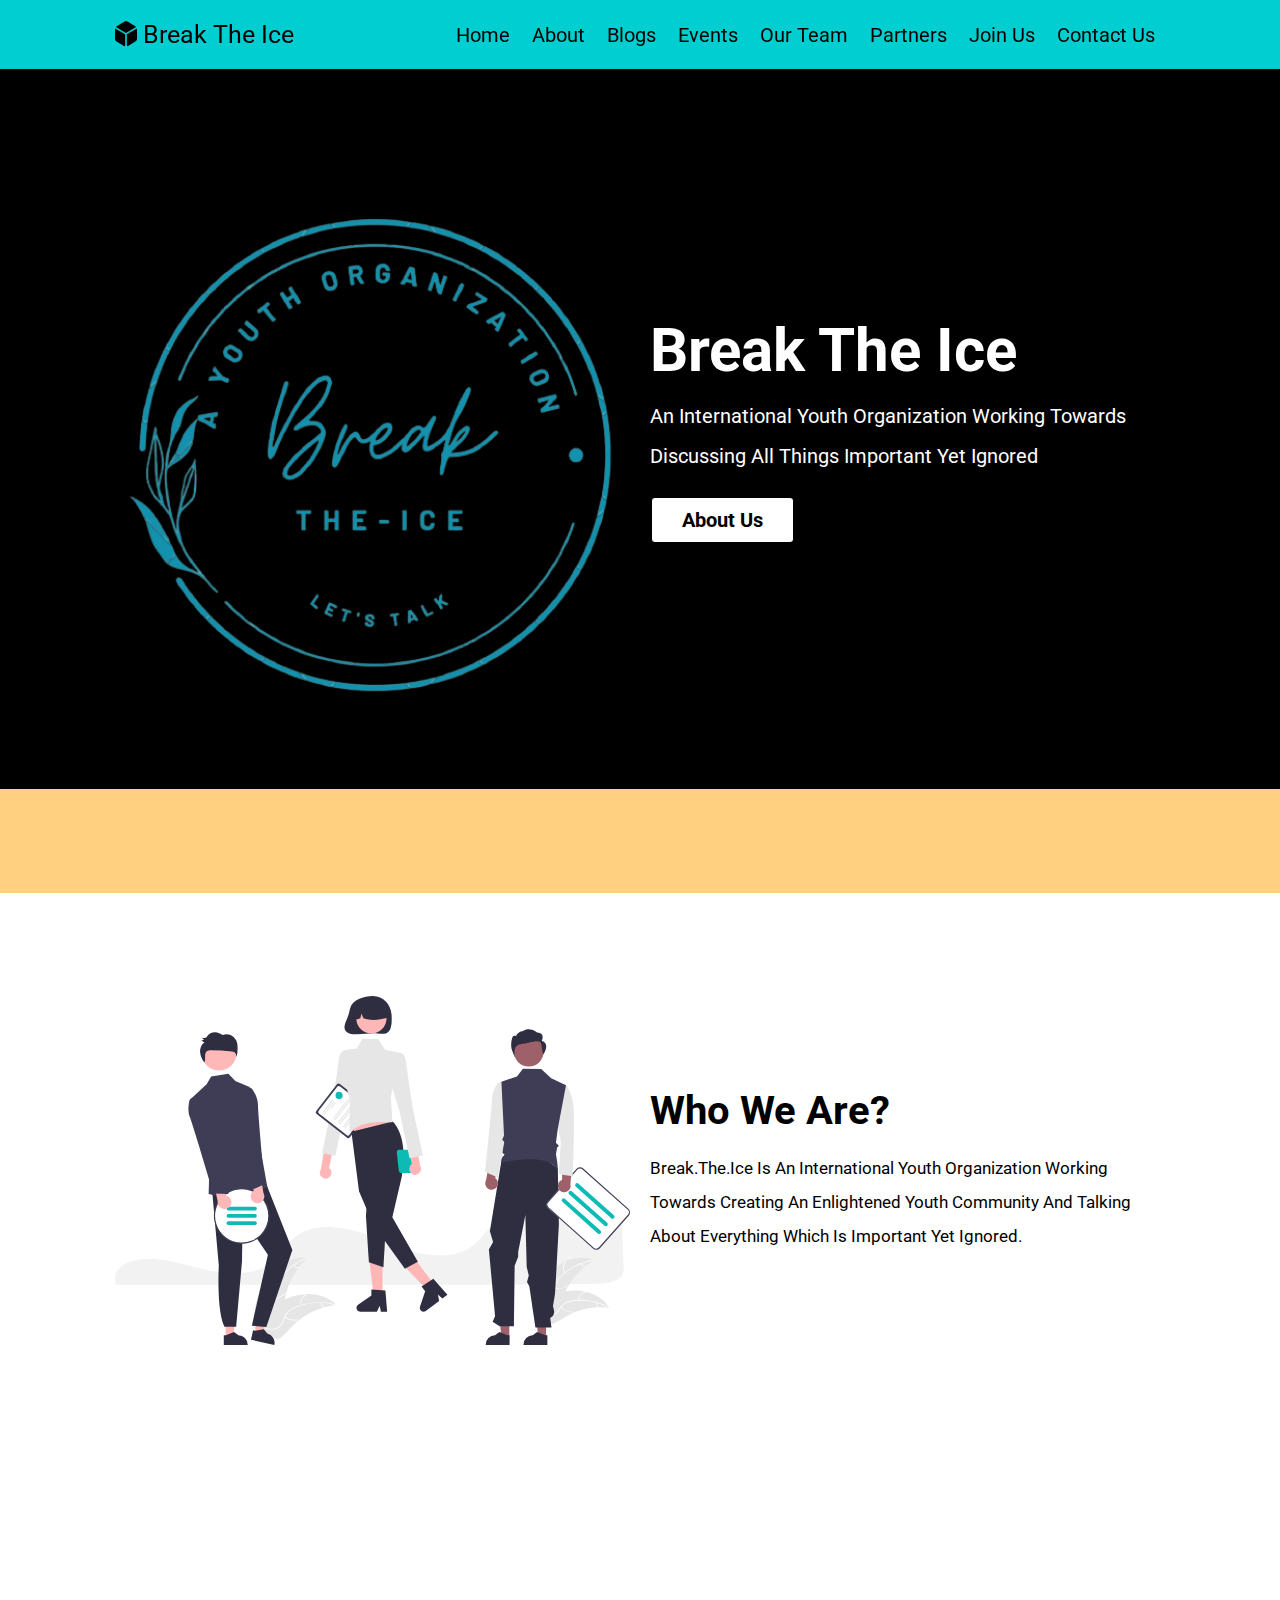
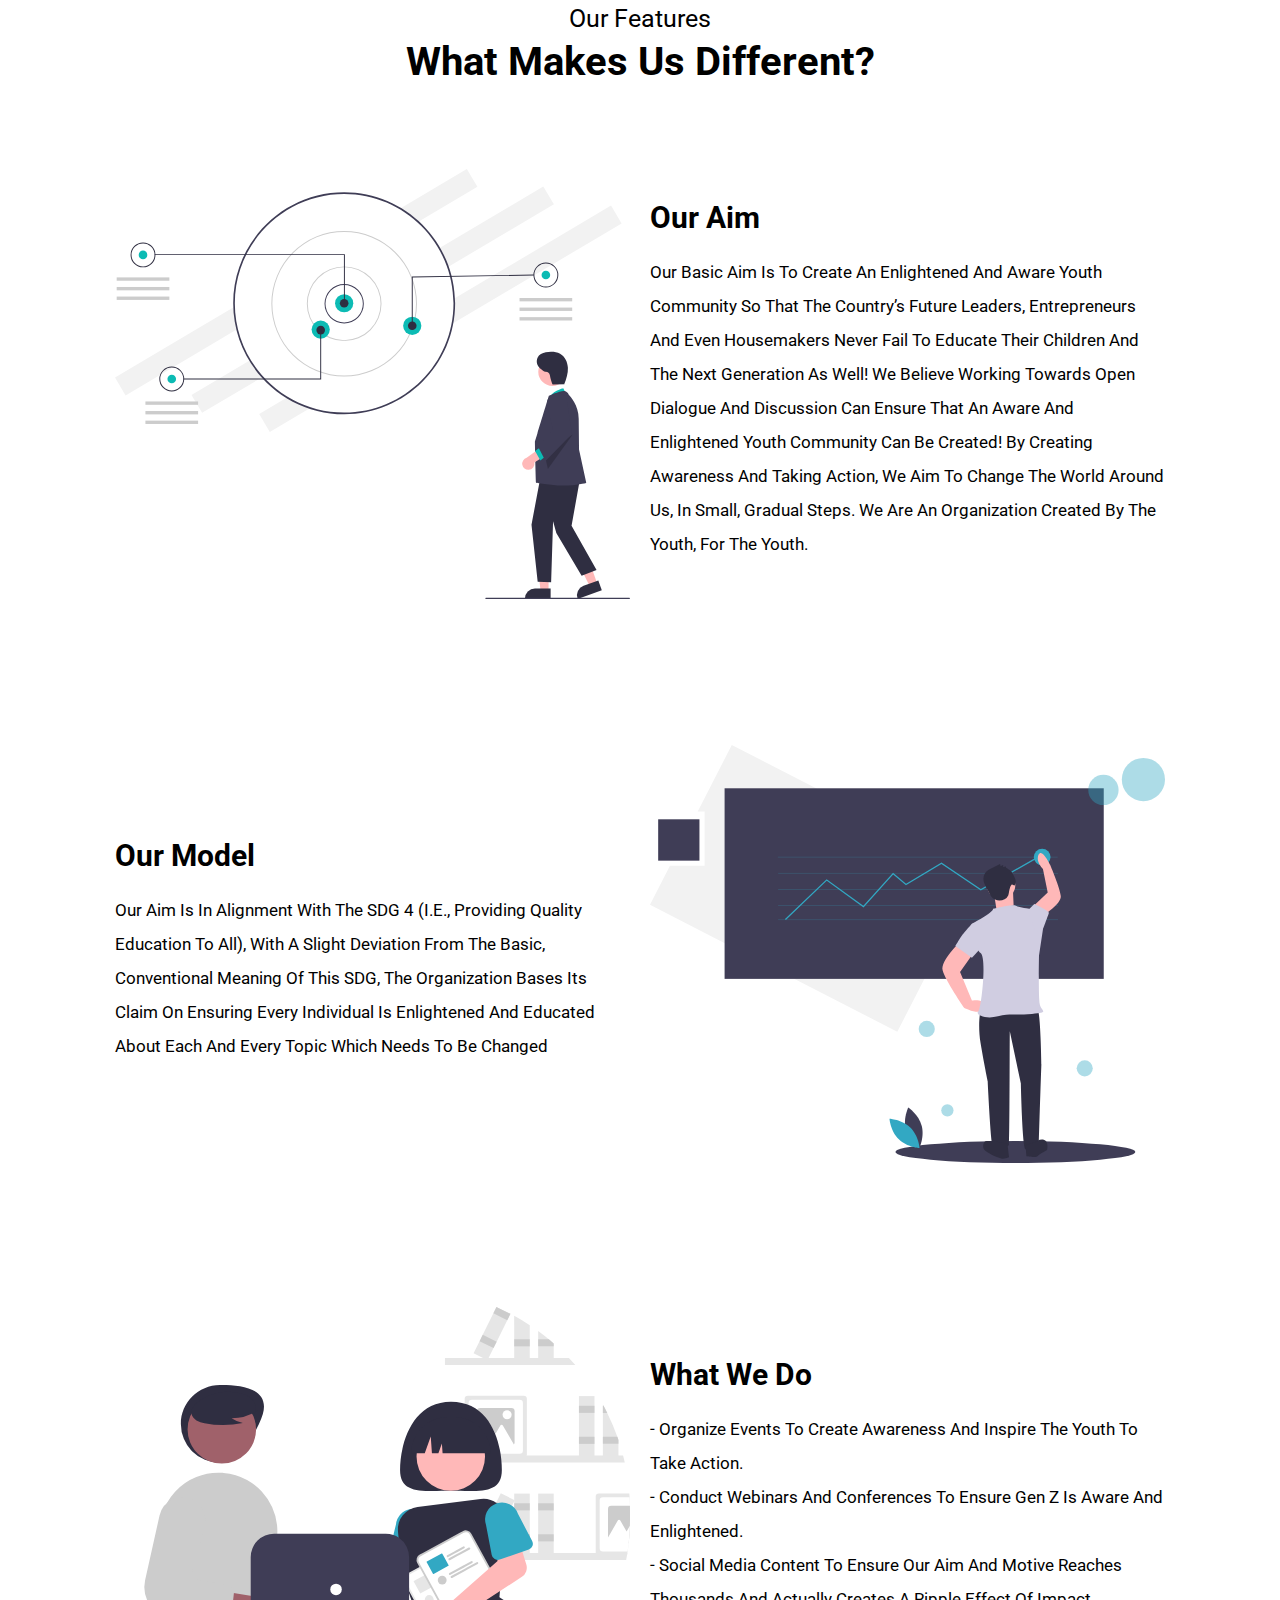
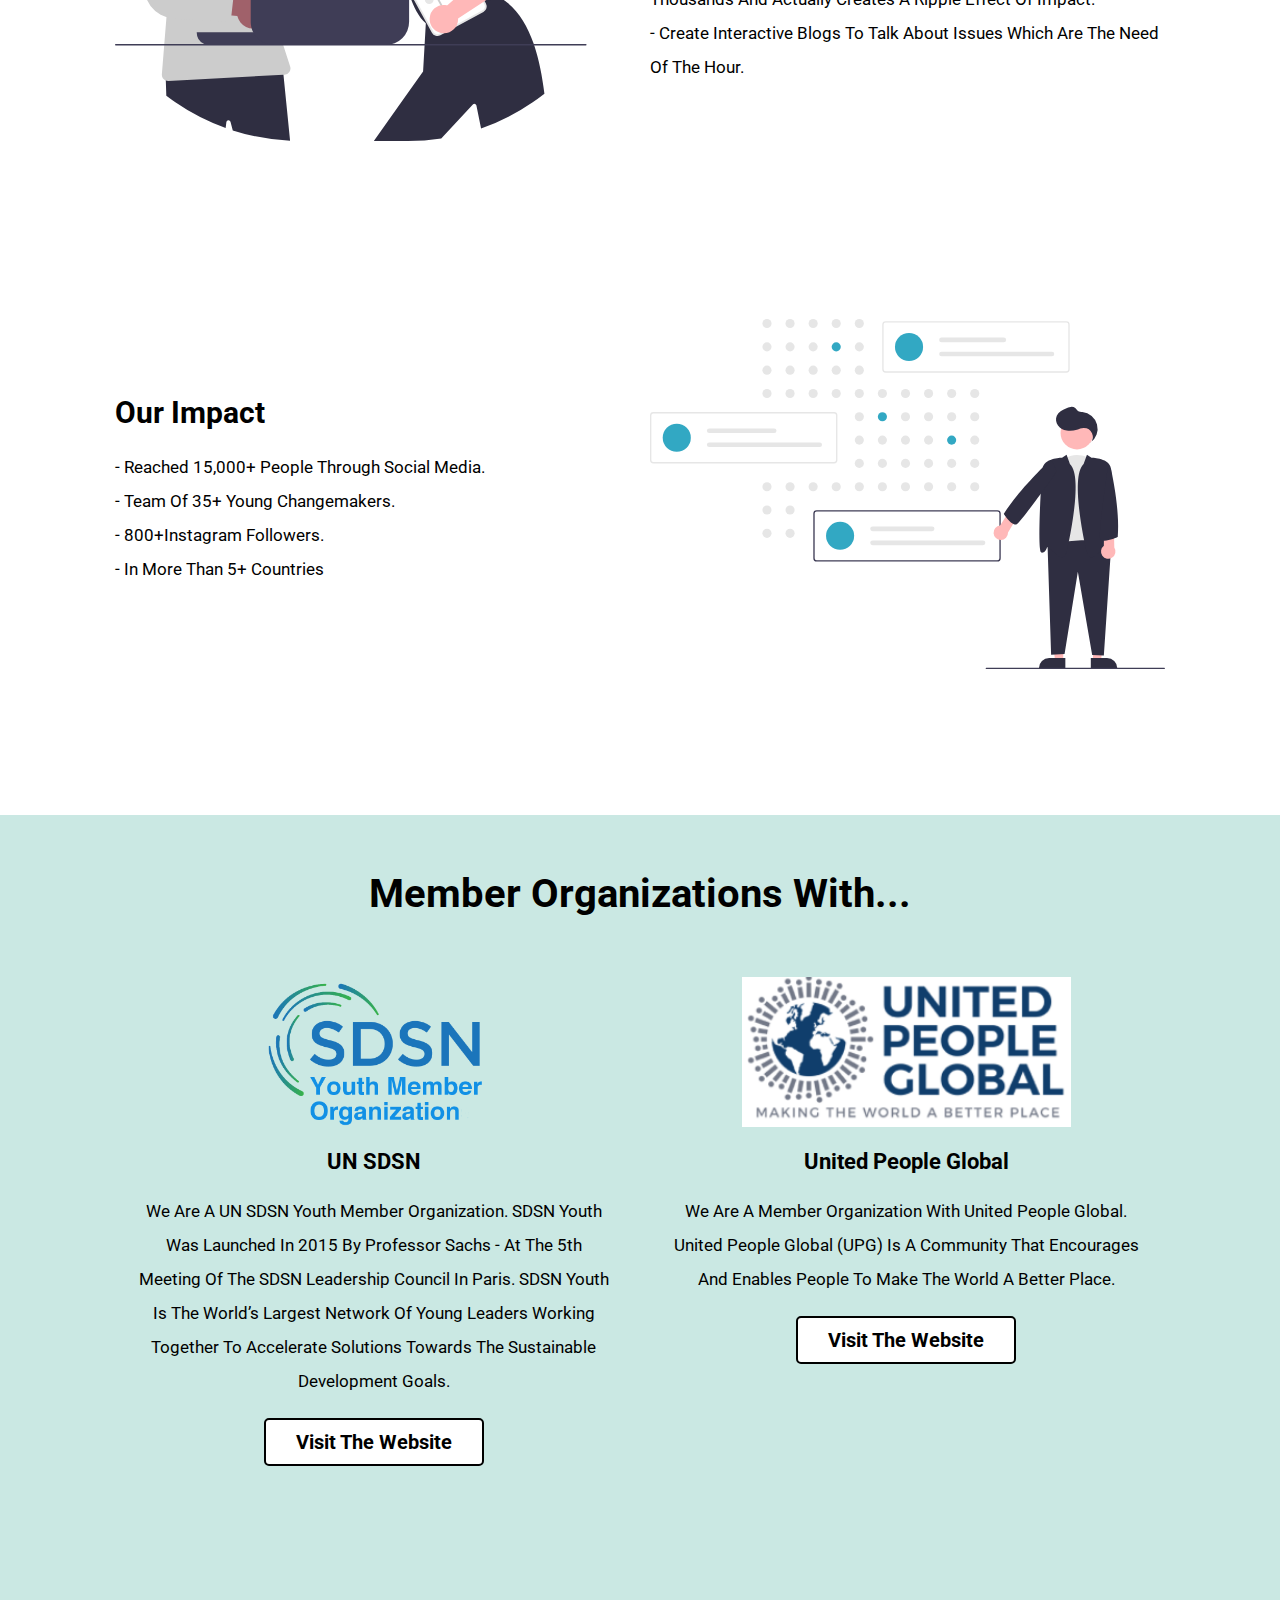
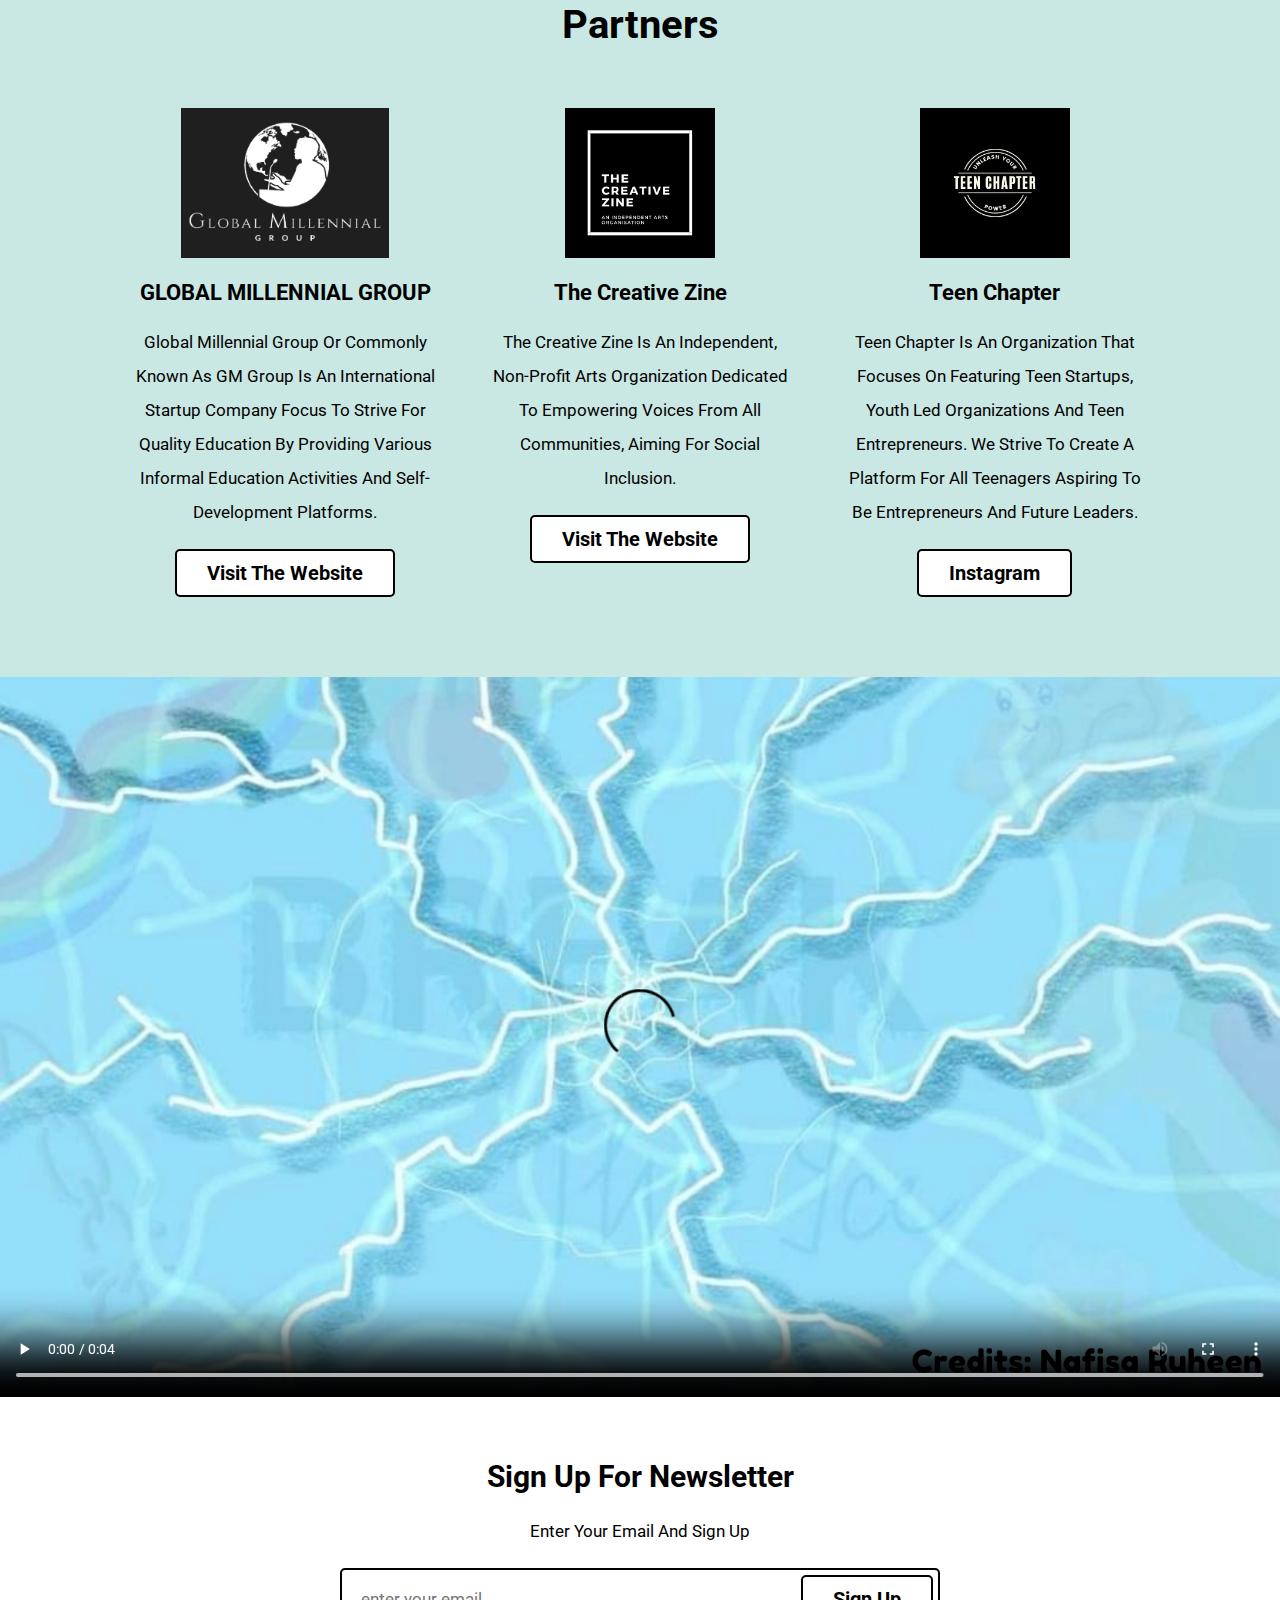
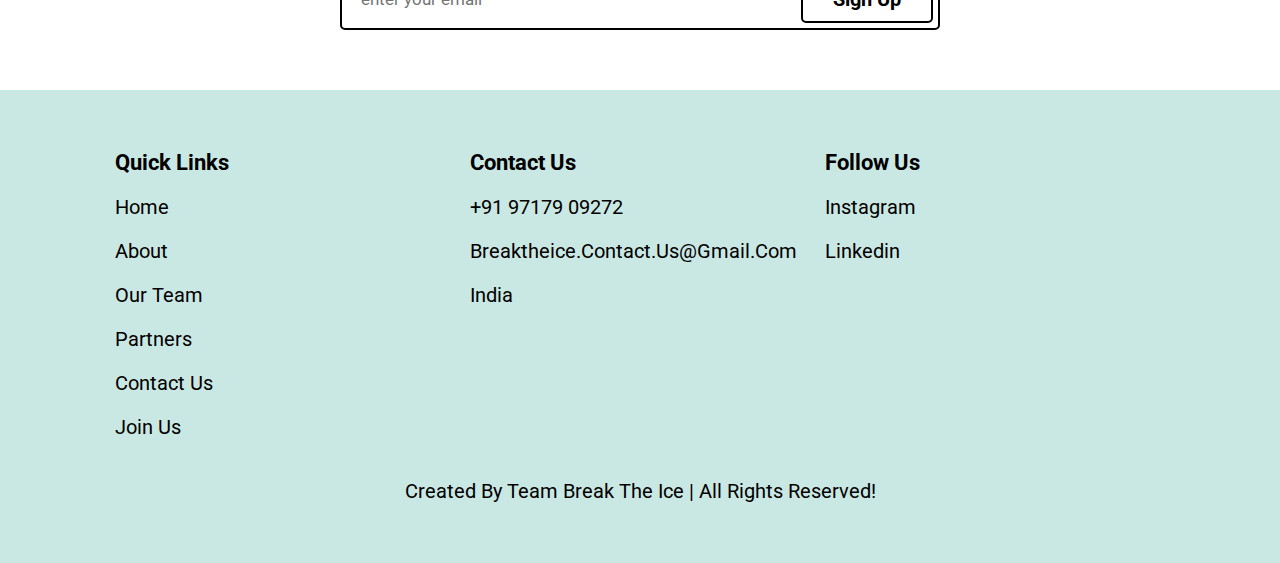
==== commit 5a8a4286: "about us changed" ====
--- a/index.html
+++ b/index.html
@@ -61,7 +61,7 @@
 
     <div class="content">
         <h3> <span class="line-down">Break</span> The Ice</h3>
-        <p>An International Youth Organization working towards discussing all things taboo and changing the world one taboo at a time.</p>
+        <p>An International Youth Organization working towards discussing all things important yet ignored</p>
         <a href="#about" class="btn">About Us</a>
     </div>
 
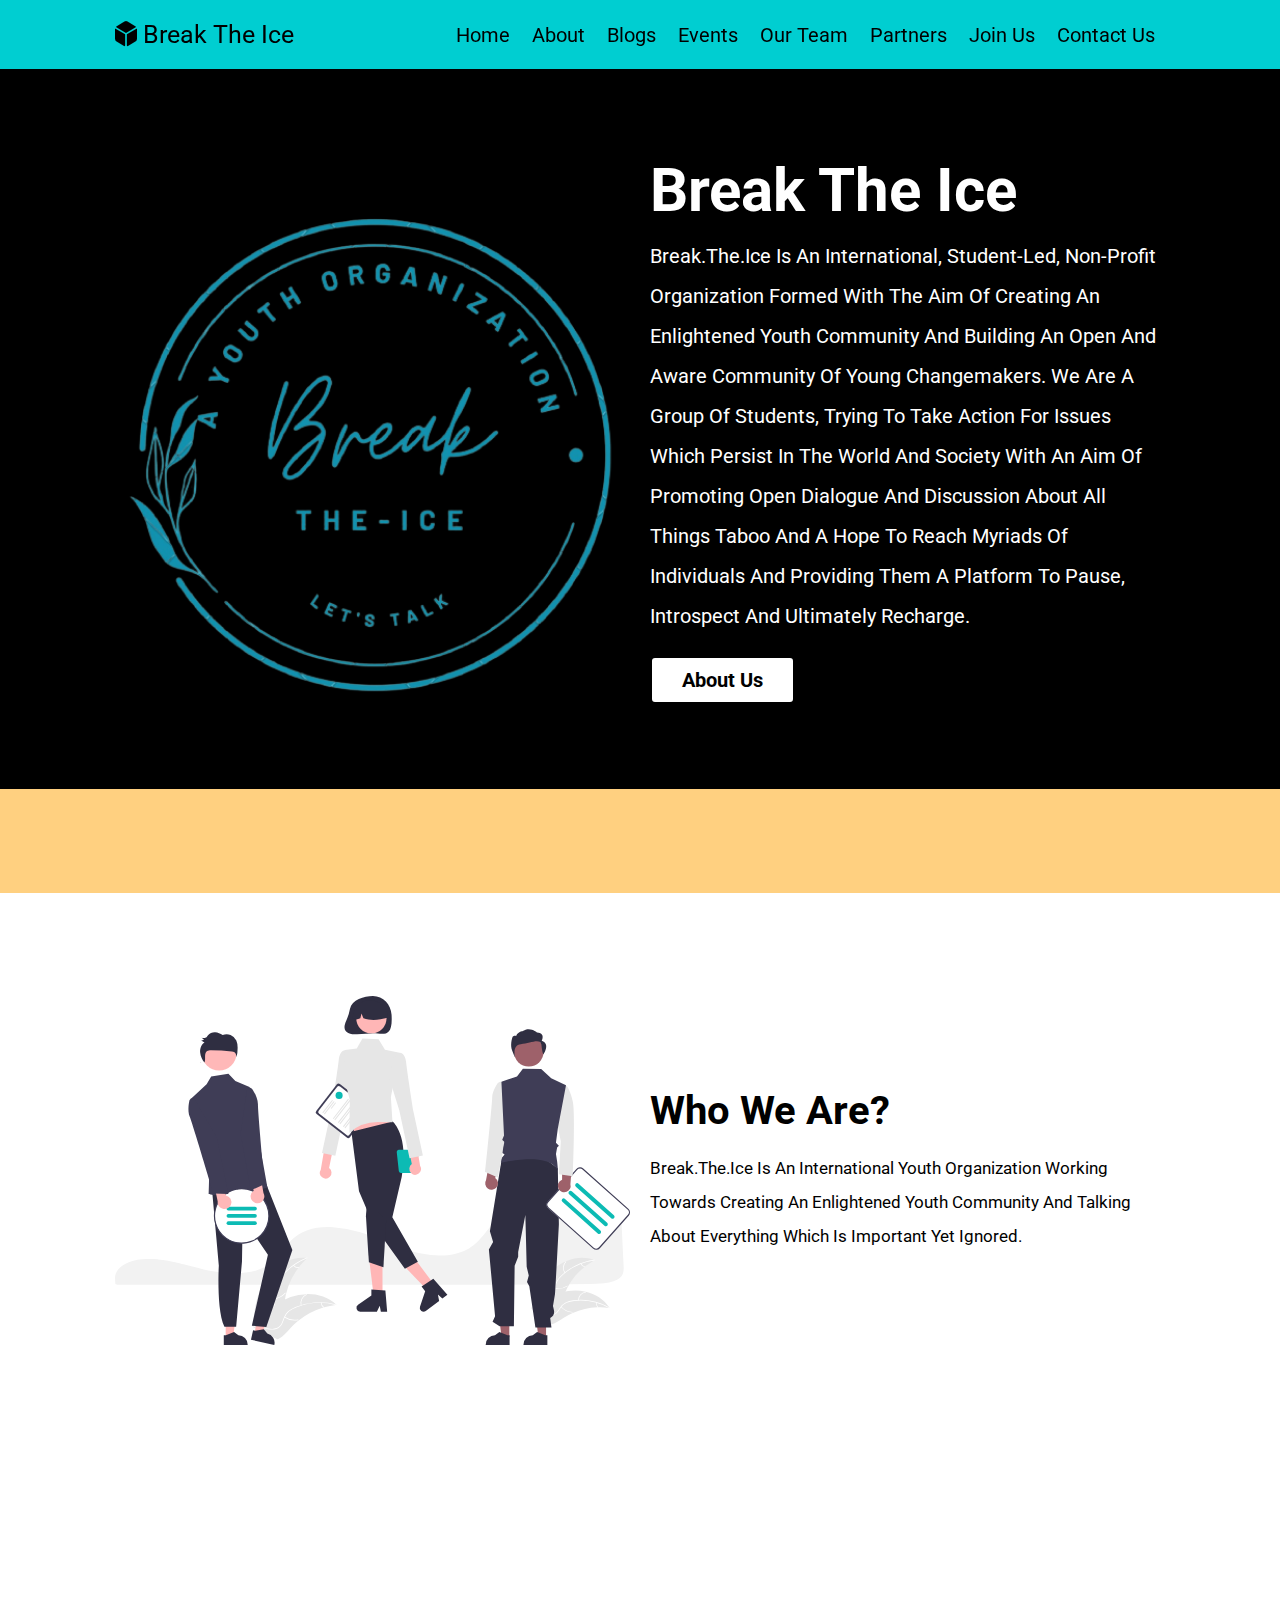
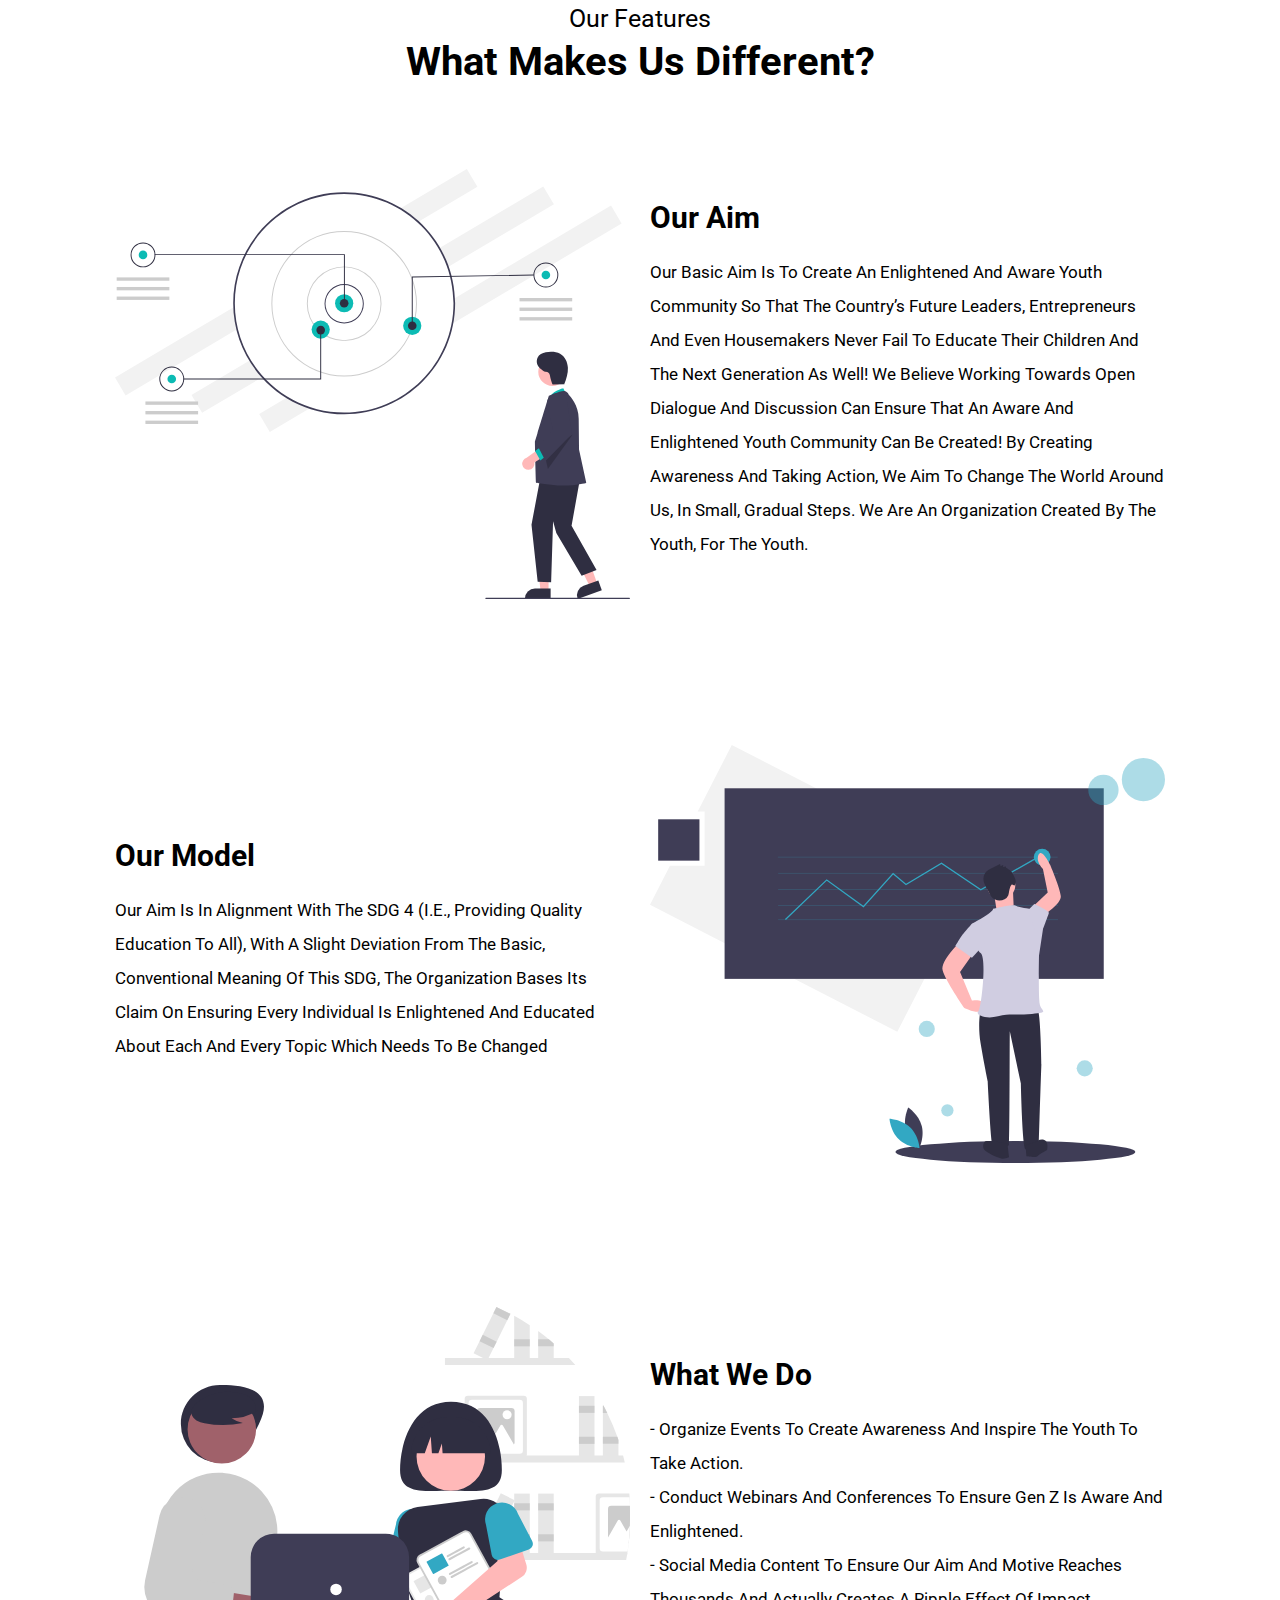
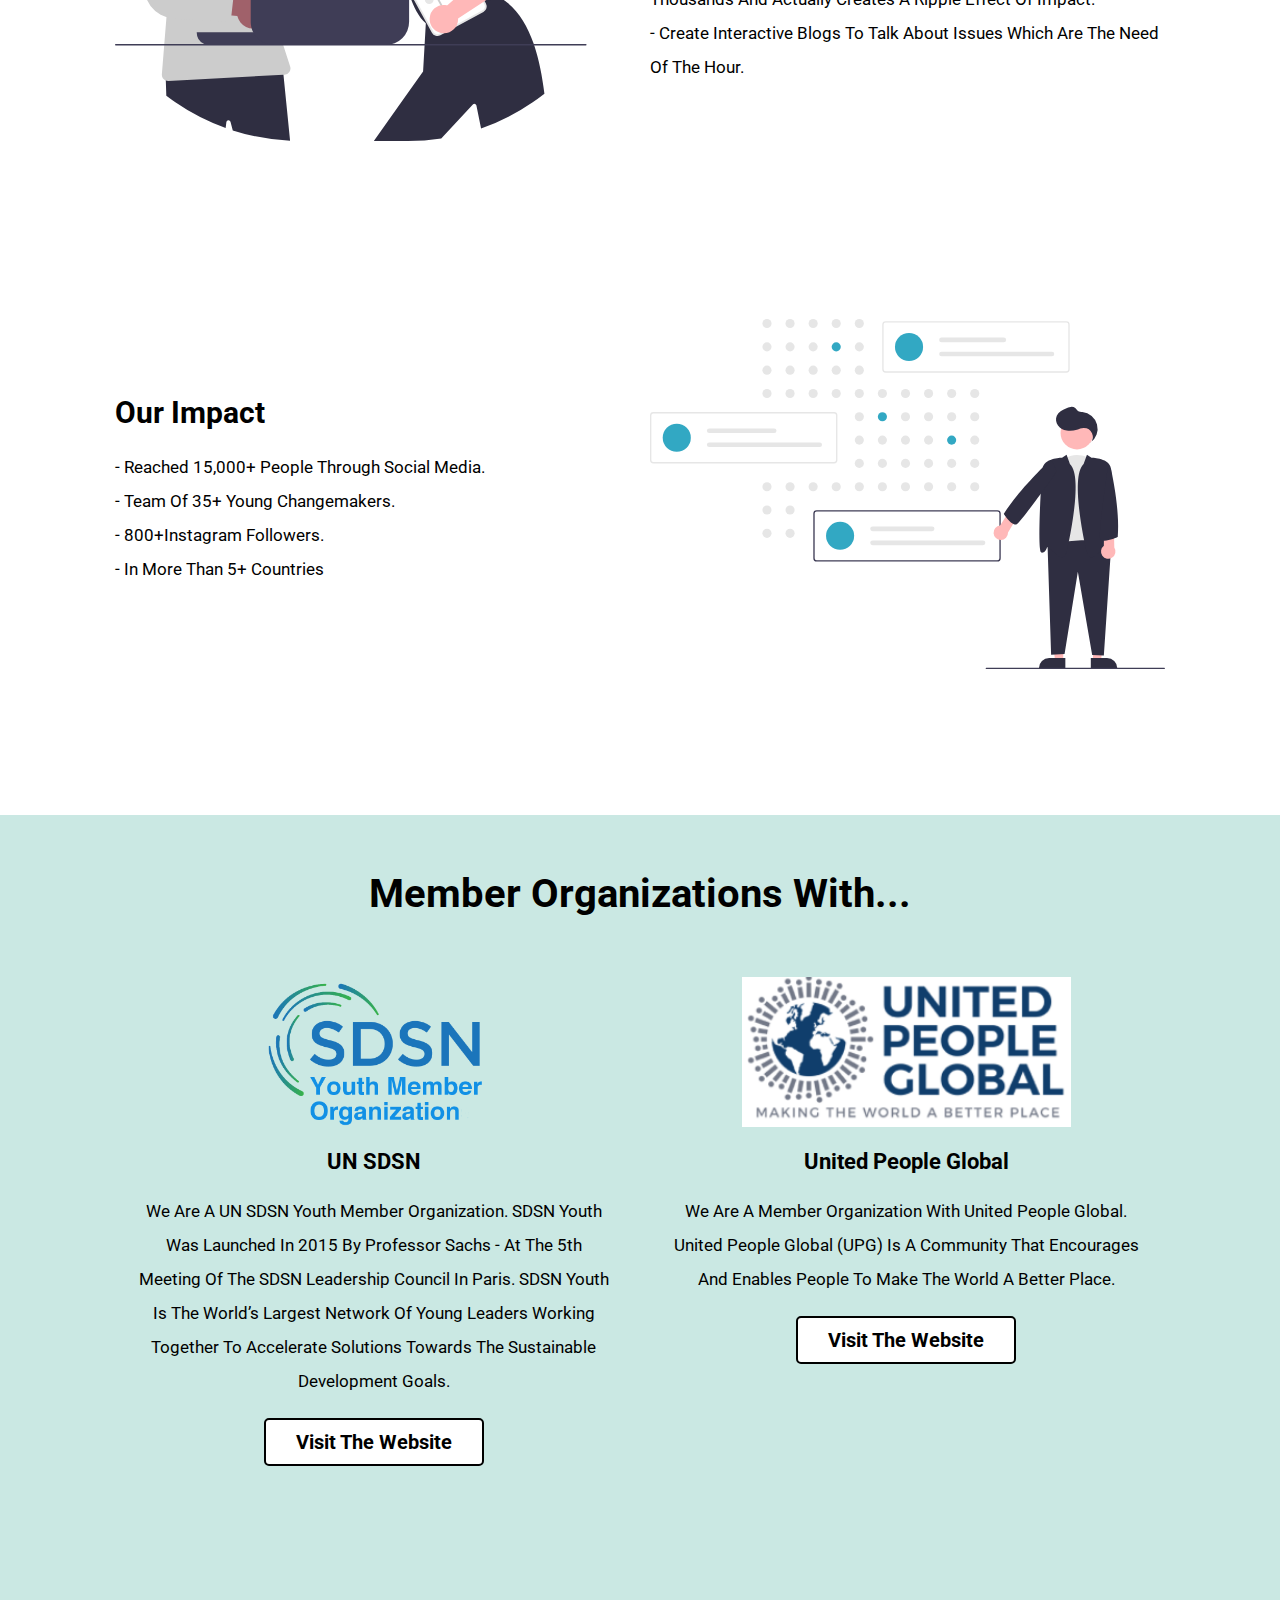
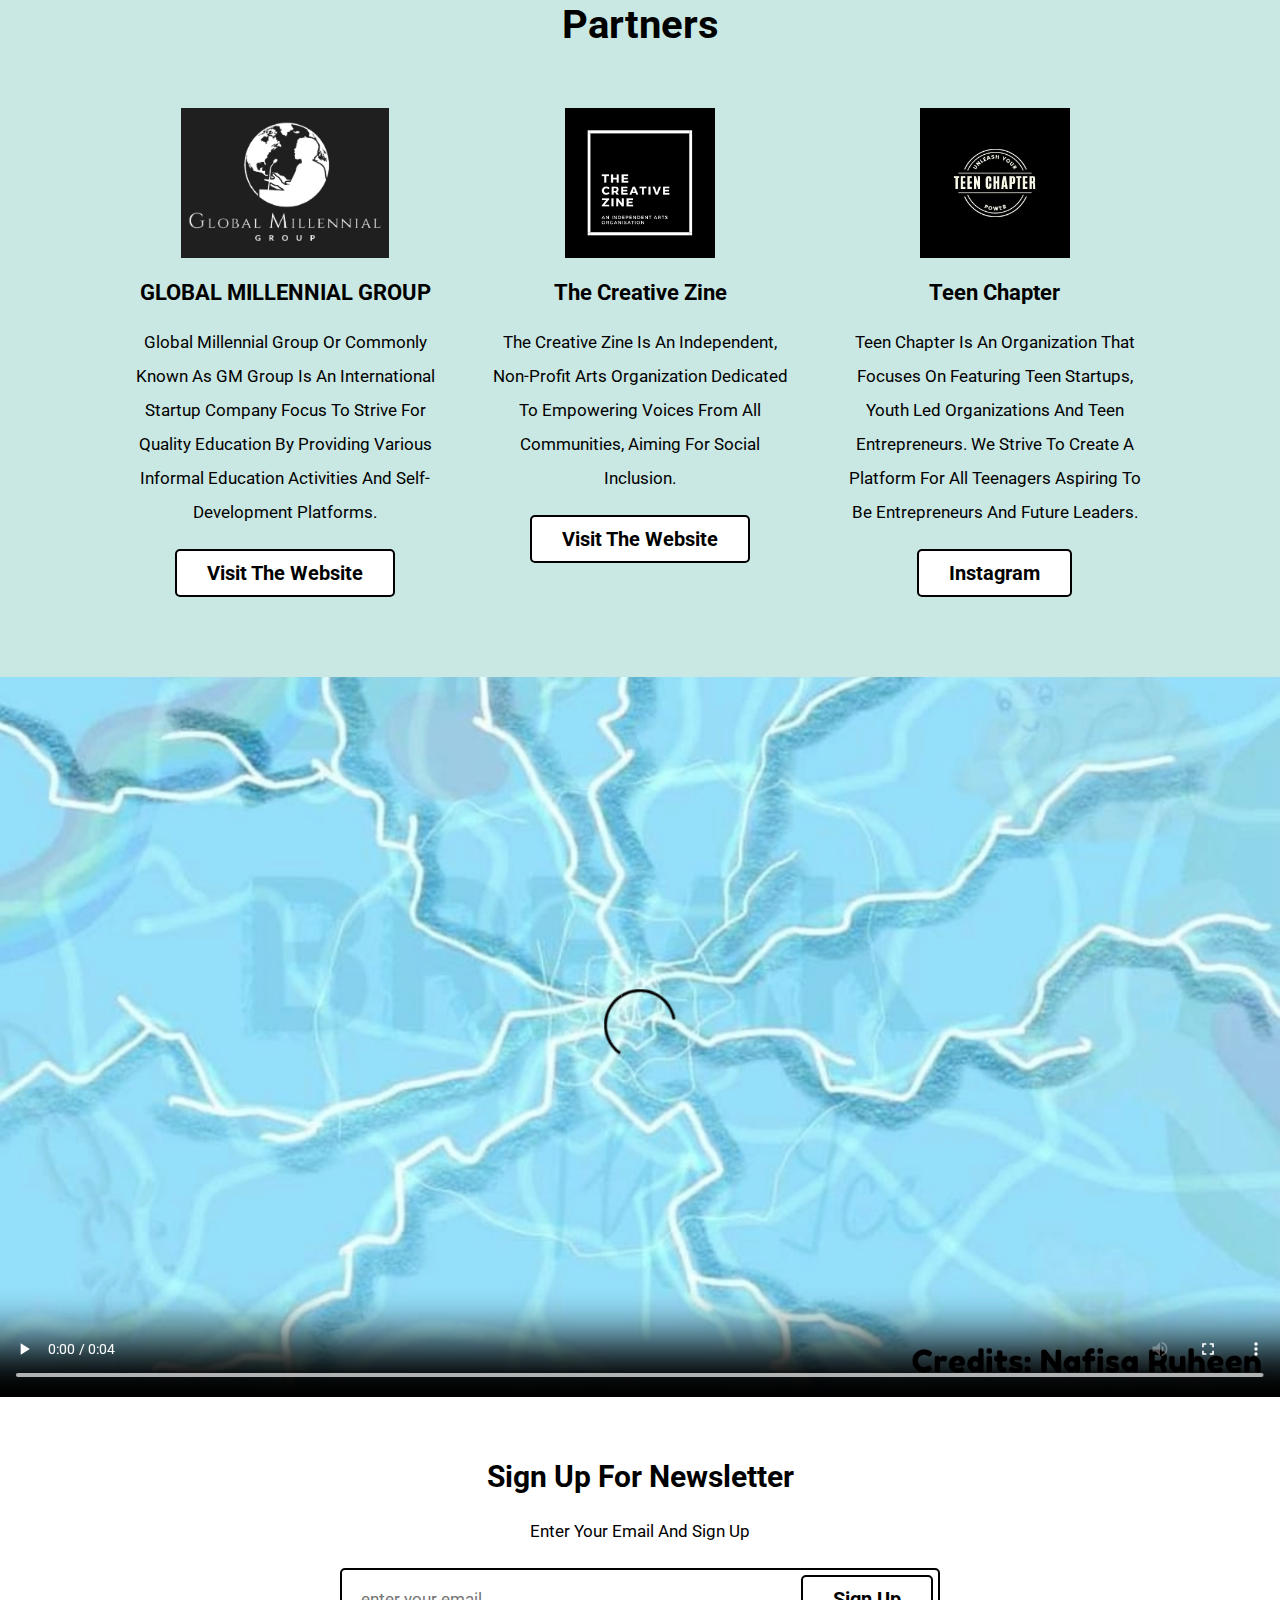
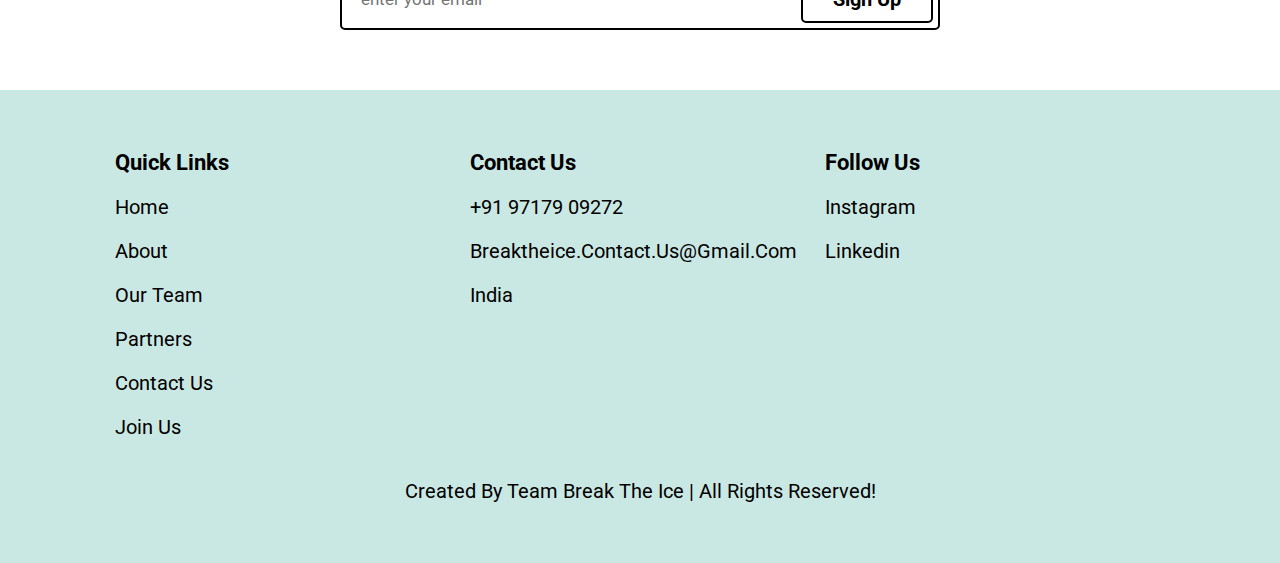
==== commit 7bf750ca: "about us changed" ====
--- a/index.html
+++ b/index.html
@@ -61,7 +61,13 @@
 
     <div class="content">
         <h3> <span class="line-down">Break</span> The Ice</h3>
-        <p>An International Youth Organization working towards discussing all things important yet ignored</p>
+        <p>Break.The.Ice is an International, student-led, Non-Profit
+            organization formed with the aim of creating an enlightened youth community
+            and building an open and aware community of young changemakers. We are a
+            group of students, trying to take action for issues which persist in the world and
+            society with an aim of promoting open dialogue and discussion about all things
+            taboo and a hope to reach myriads of individuals and providing them a
+            platform to pause, introspect and ultimately recharge.</p>
         <a href="#about" class="btn">About Us</a>
     </div>
 
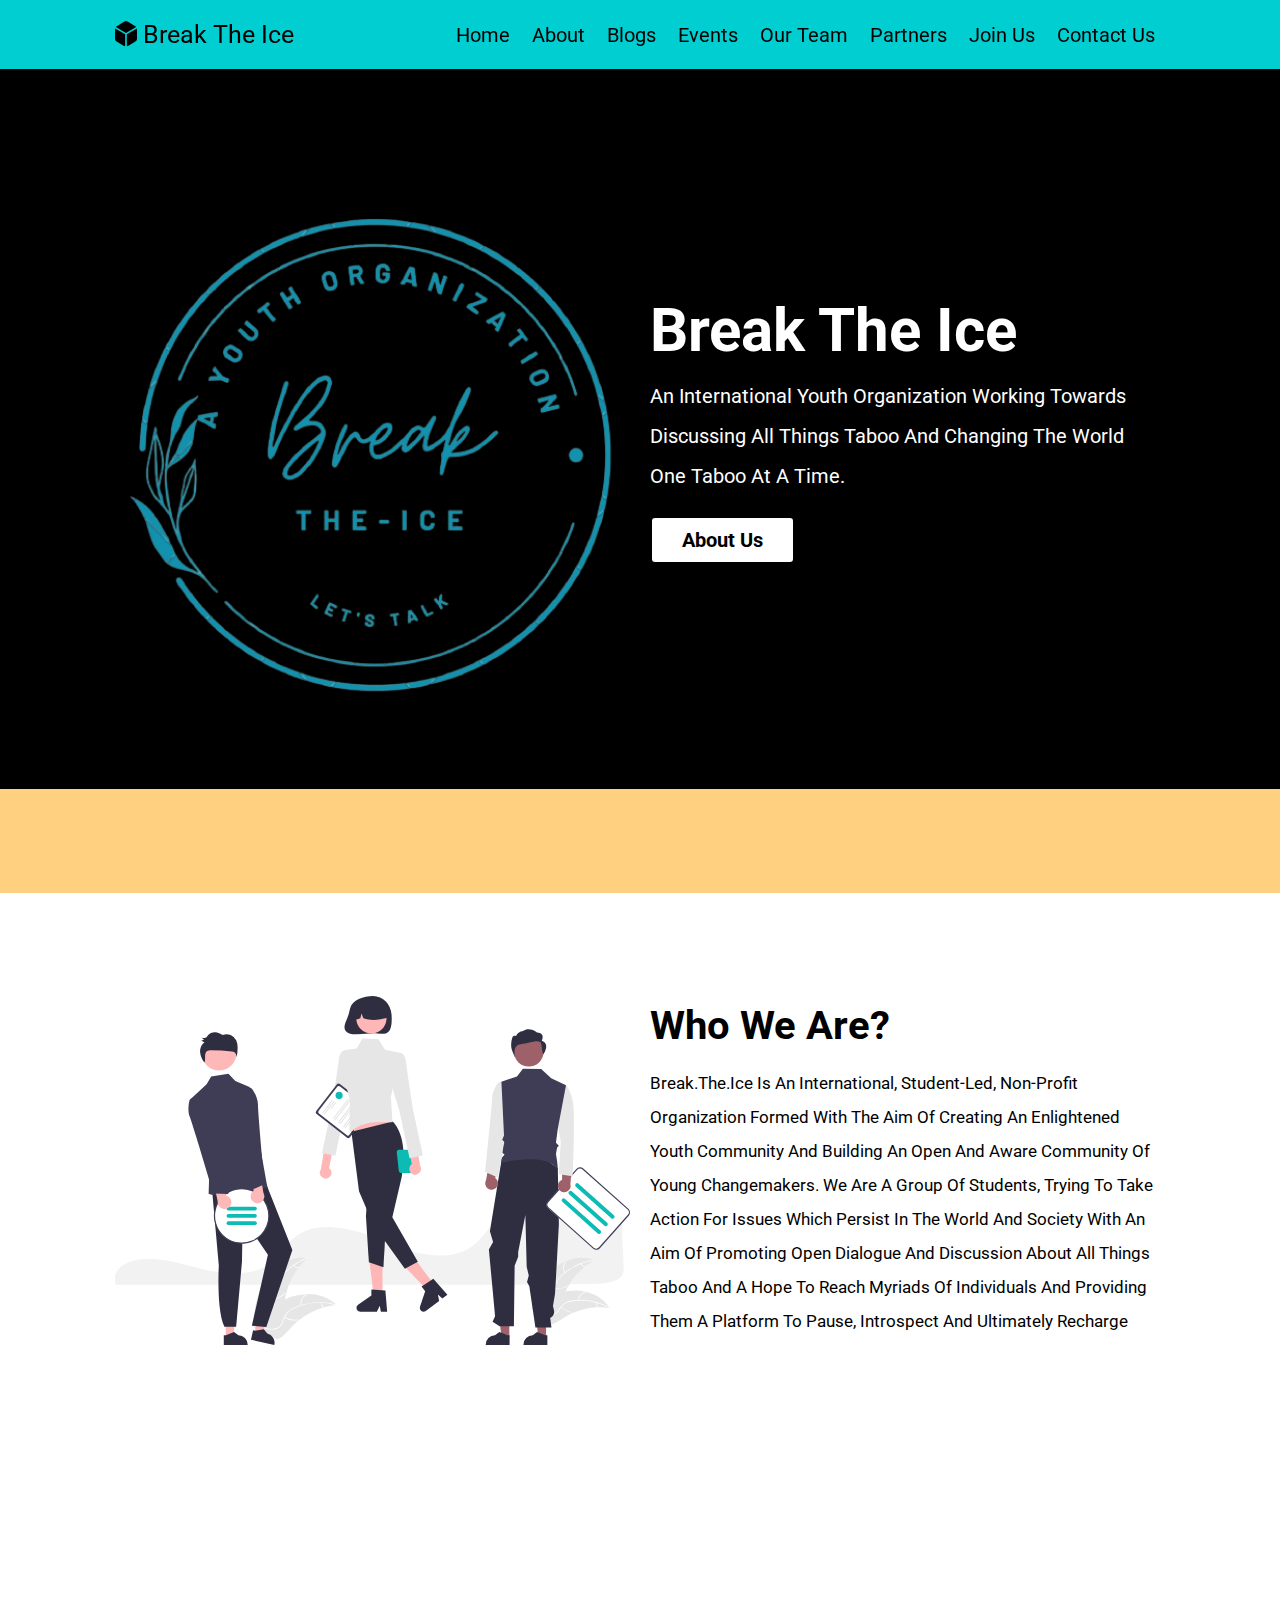
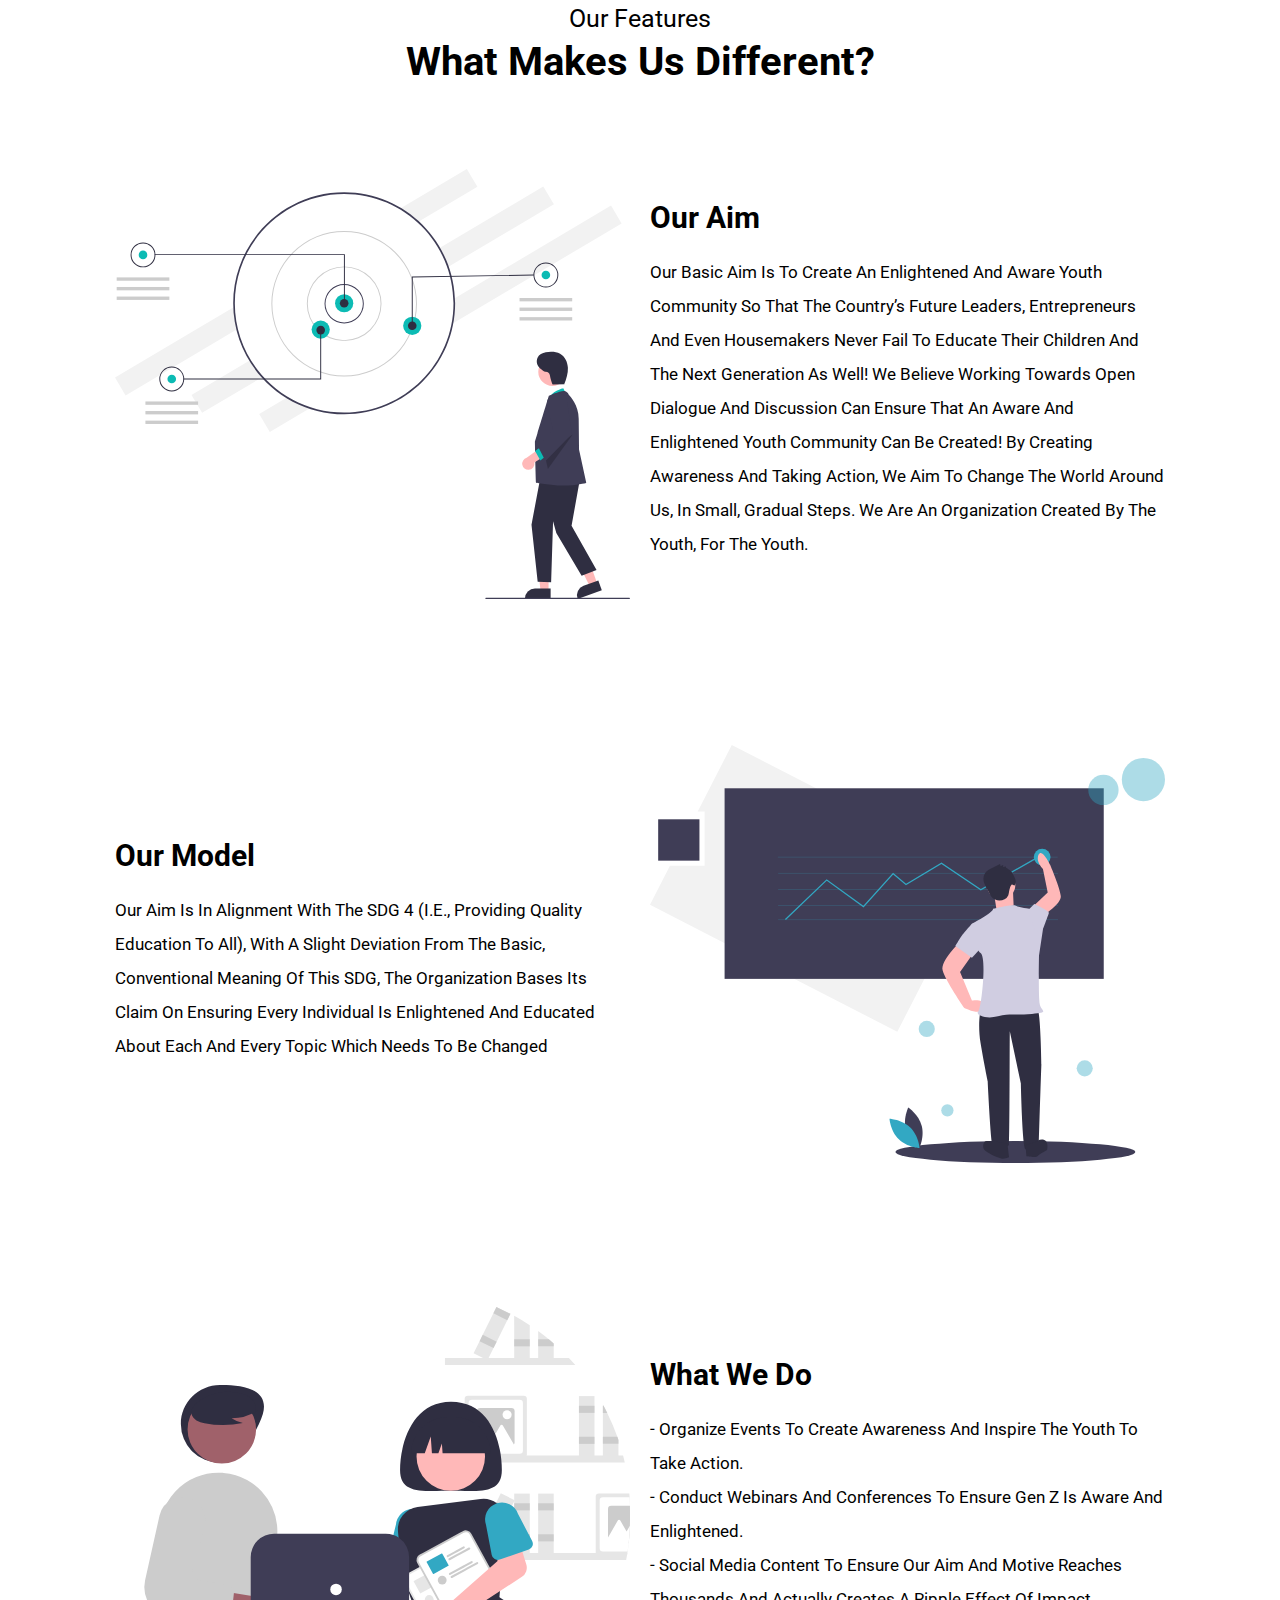
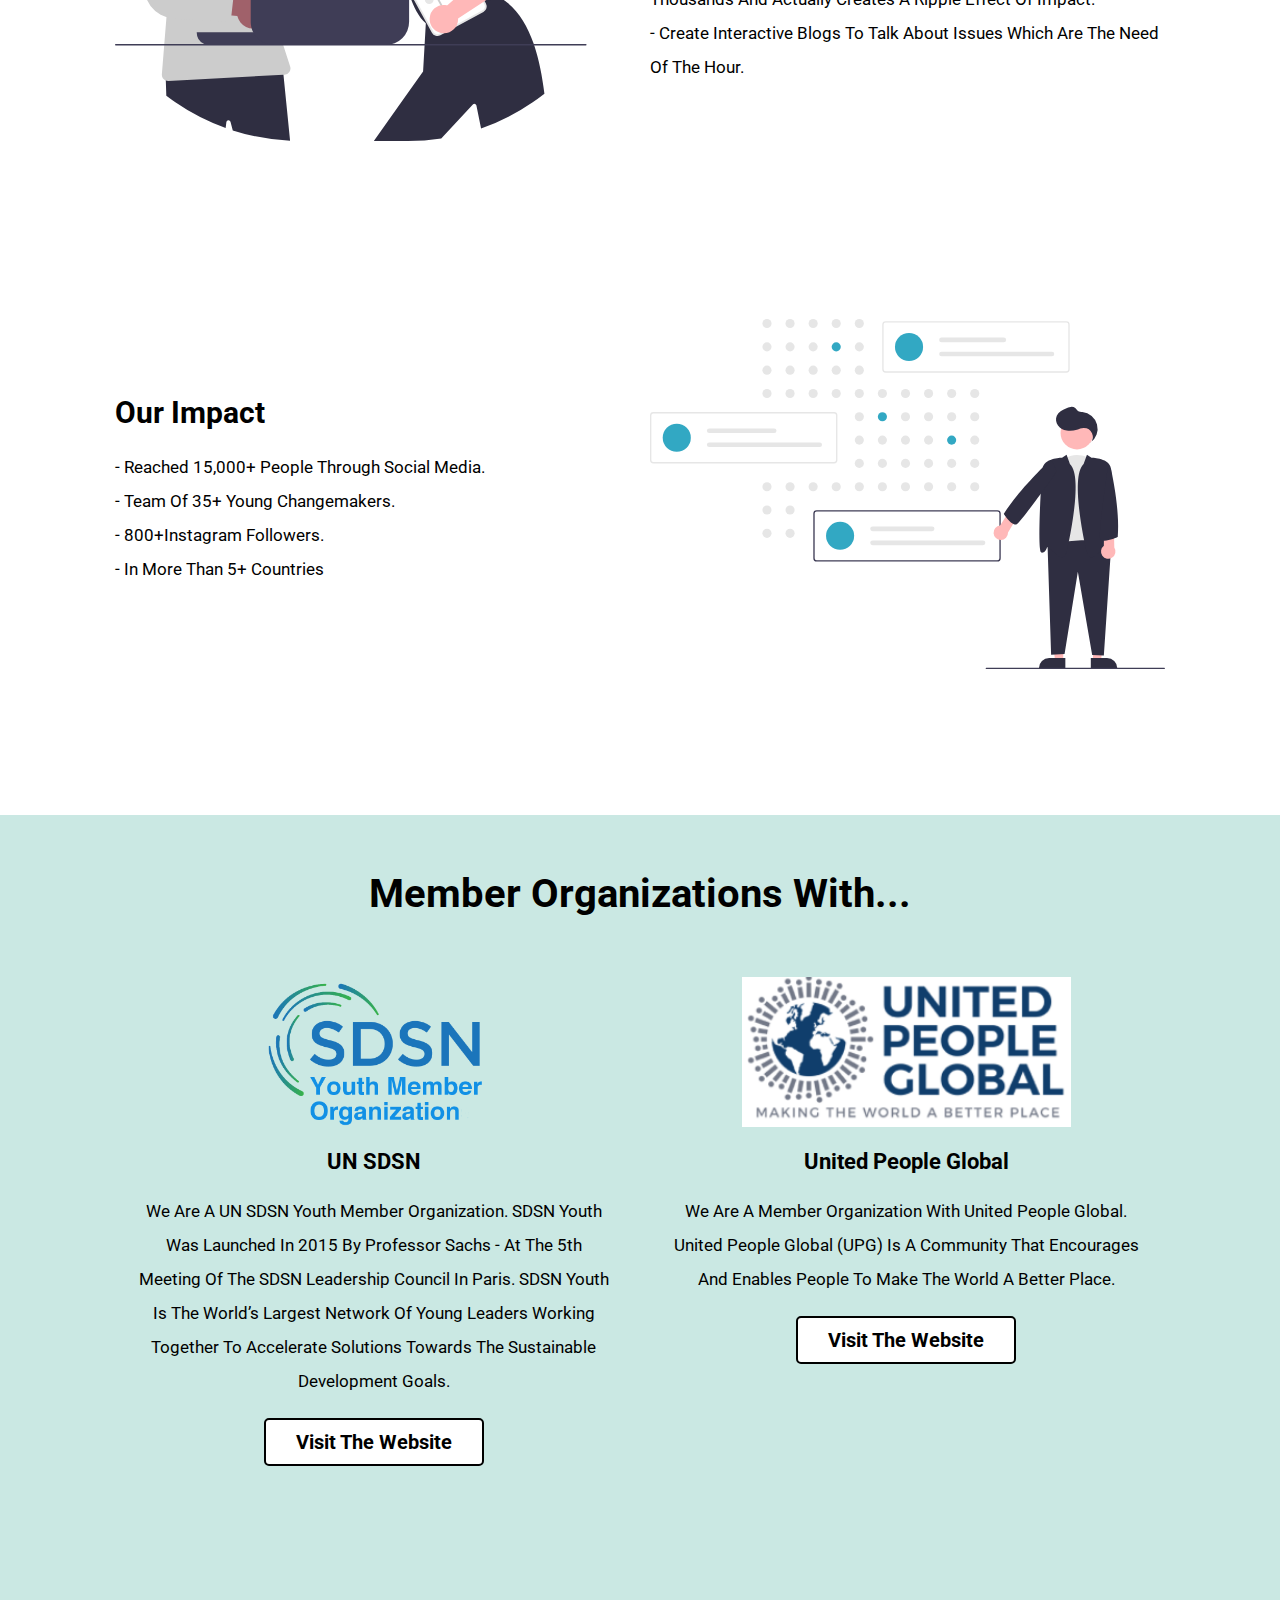
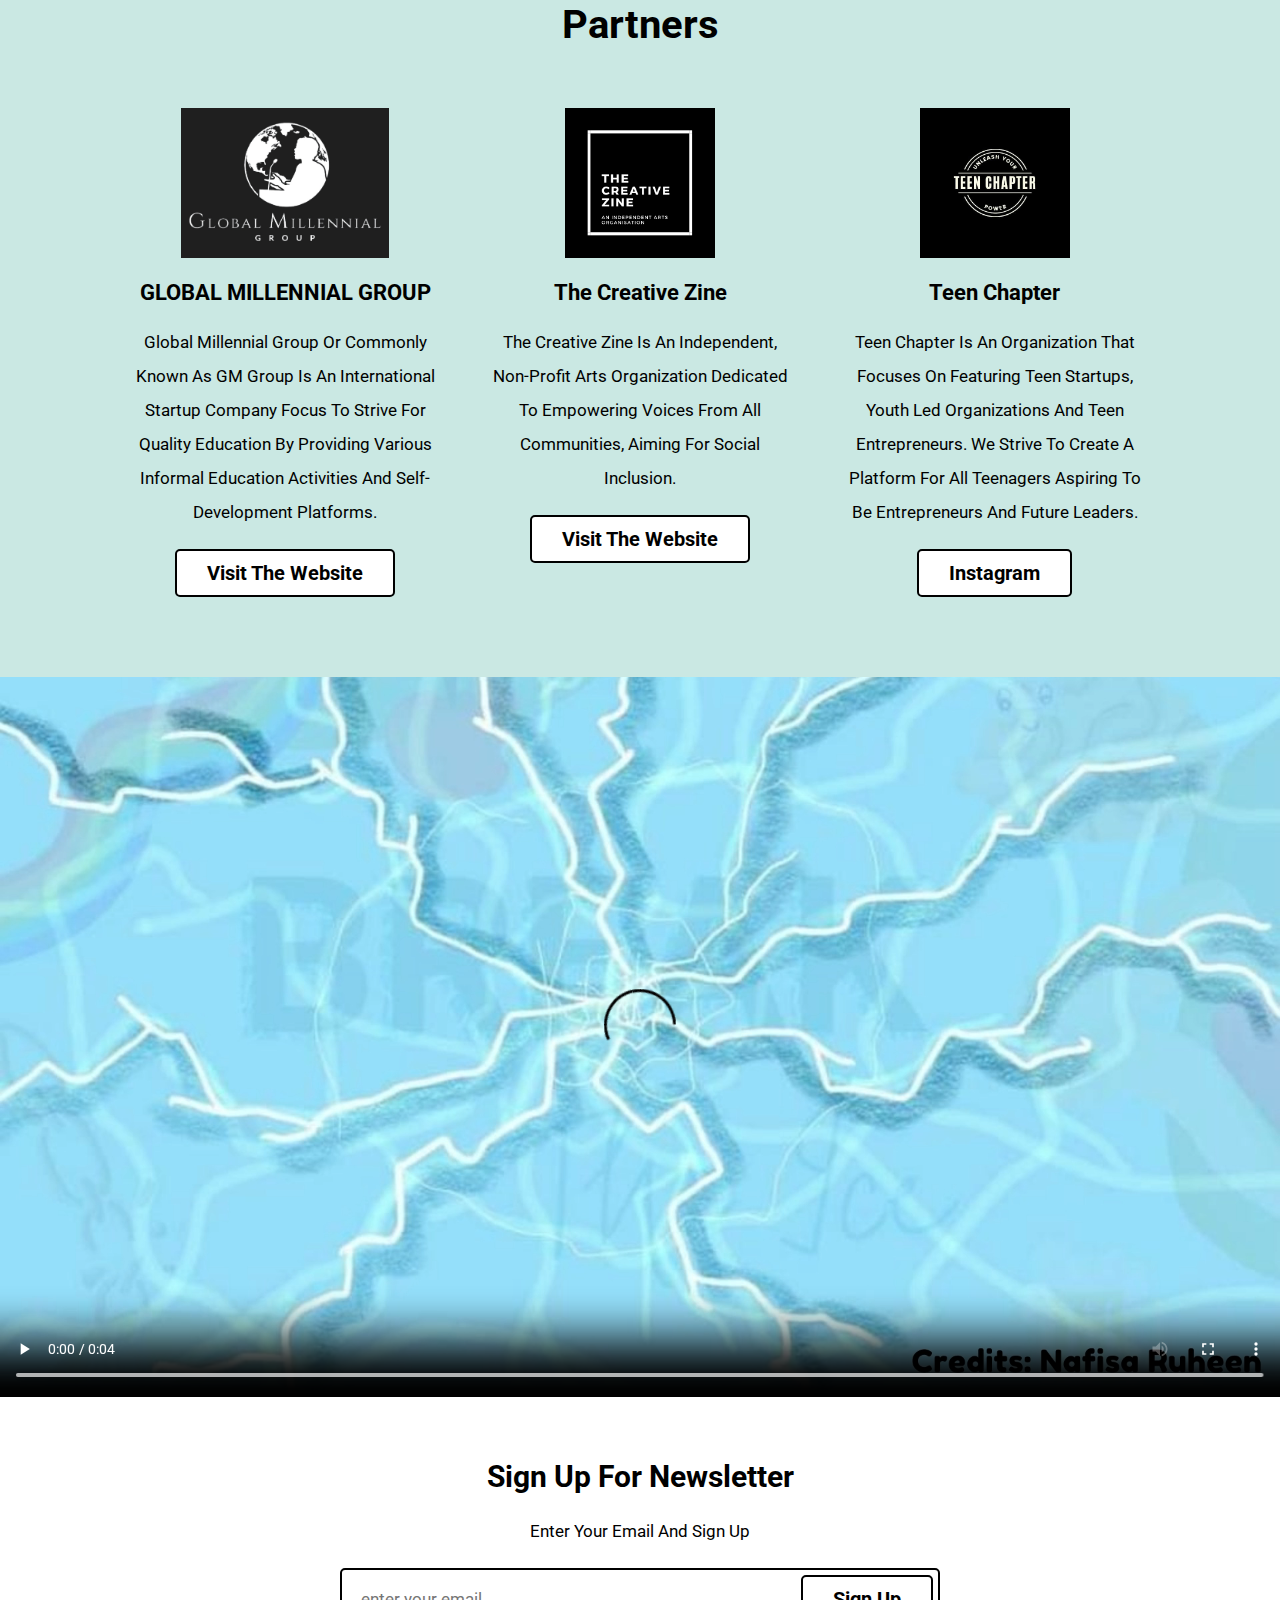
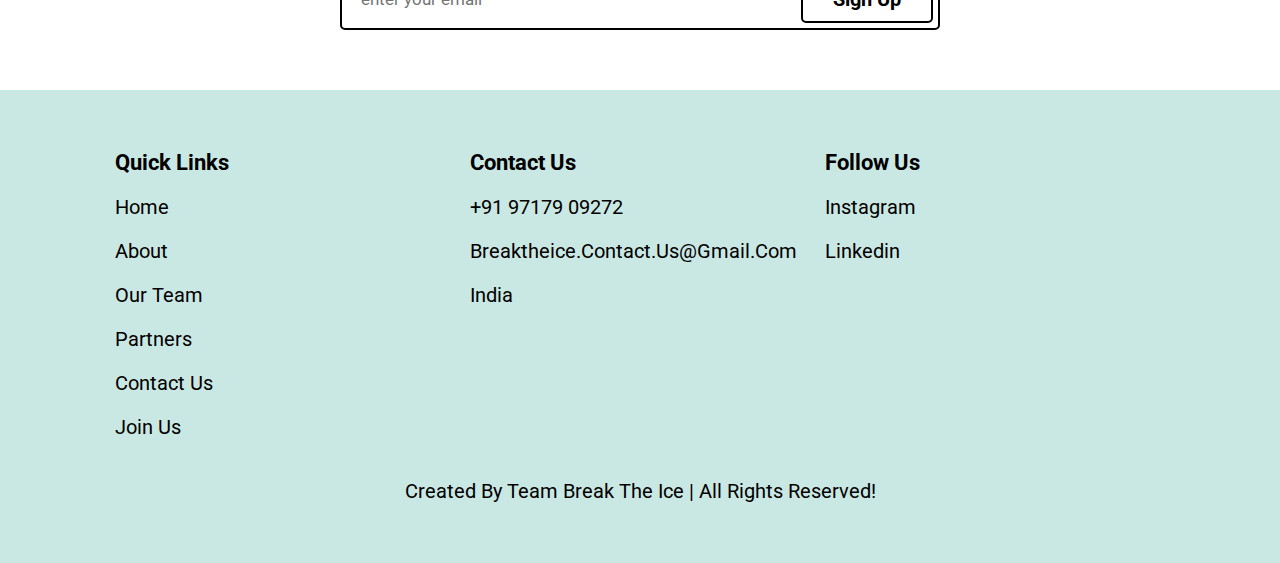
==== commit bcbb22ed: "about us changed" ====
--- a/index.html
+++ b/index.html
@@ -61,84 +61,84 @@
 
     <div class="content">
         <h3> <span class="line-down">Break</span> The Ice</h3>
+        <p>An international youth organization working towards discussing all things taboo and changing the world one taboo at a time.</p>
+        <a href="#about" class="btn">About Us</a>
+    </div>
+
+</section>
+
+<!-- home section ends -->
+
+<!-- services section starts  --> <!--
+
+<section class="services" id="services">
+
+    <div class="heading">
+        <span>our services</span>
+        <h1>what we provide?</h1>
+    </div>
+
+    <div class="box-container">
+
+        <div class="box">
+            <img src="images/icon-1.svg" alt="">
+            <h3>service name</h3>
+            <p>Lorem ipsum dolor sit amet consectetur adipisicing elit. Nihil, corporis.</p>
+        </div>
+
+        <div class="box">
+            <img src="images/icon-2.svg" alt="">
+            <h3>service name</h3>
+            <p>Lorem ipsum dolor sit amet consectetur adipisicing elit. Nihil, corporis.</p>
+        </div>
+
+        <div class="box">
+            <img src="images/icon-3.svg" alt="">
+            <h3>service name</h3>
+            <p>Lorem ipsum dolor sit amet consectetur adipisicing elit. Nihil, corporis.</p>
+        </div>
+
+        <div class="box">
+            <img src="images/icon-4.svg" alt="">
+            <h3>service name</h3>
+            <p>Lorem ipsum dolor sit amet consectetur adipisicing elit. Nihil, corporis.</p>
+        </div>
+
+        <div class="box">
+            <img src="images/icon-5.svg" alt="">
+            <h3>service name</h3>
+            <p>Lorem ipsum dolor sit amet consectetur adipisicing elit. Nihil, corporis.</p>
+        </div>
+
+        <div class="box">
+            <img src="images/icon-6.svg" alt="">
+            <h3>service name</h3>
+            <p>Lorem ipsum dolor sit amet consectetur adipisicing elit. Nihil, corporis.</p>
+        </div>
+
+    </div>
+
+</section>
+-->
+<!-- services section ends -->
+
+<!-- about section starts  -->
+
+<section class="about" id="about">
+
+    <div class="image">
+        <img src="images/about-us.svg" alt="">
+    </div>
+
+    <div class="content">
+        <h3>Who we <span class="line-down">are?</span></h3>
         <p>Break.The.Ice is an International, student-led, Non-Profit
             organization formed with the aim of creating an enlightened youth community
             and building an open and aware community of young changemakers. We are a
             group of students, trying to take action for issues which persist in the world and
             society with an aim of promoting open dialogue and discussion about all things
             taboo and a hope to reach myriads of individuals and providing them a
-            platform to pause, introspect and ultimately recharge.</p>
-        <a href="#about" class="btn">About Us</a>
-    </div>
-
-</section>
-
-<!-- home section ends -->
-
-<!-- services section starts  --> <!--
-
-<section class="services" id="services">
-
-    <div class="heading">
-        <span>our services</span>
-        <h1>what we provide?</h1>
-    </div>
-
-    <div class="box-container">
-
-        <div class="box">
-            <img src="images/icon-1.svg" alt="">
-            <h3>service name</h3>
-            <p>Lorem ipsum dolor sit amet consectetur adipisicing elit. Nihil, corporis.</p>
-        </div>
-
-        <div class="box">
-            <img src="images/icon-2.svg" alt="">
-            <h3>service name</h3>
-            <p>Lorem ipsum dolor sit amet consectetur adipisicing elit. Nihil, corporis.</p>
-        </div>
-
-        <div class="box">
-            <img src="images/icon-3.svg" alt="">
-            <h3>service name</h3>
-            <p>Lorem ipsum dolor sit amet consectetur adipisicing elit. Nihil, corporis.</p>
-        </div>
-
-        <div class="box">
-            <img src="images/icon-4.svg" alt="">
-            <h3>service name</h3>
-            <p>Lorem ipsum dolor sit amet consectetur adipisicing elit. Nihil, corporis.</p>
-        </div>
-
-        <div class="box">
-            <img src="images/icon-5.svg" alt="">
-            <h3>service name</h3>
-            <p>Lorem ipsum dolor sit amet consectetur adipisicing elit. Nihil, corporis.</p>
-        </div>
-
-        <div class="box">
-            <img src="images/icon-6.svg" alt="">
-            <h3>service name</h3>
-            <p>Lorem ipsum dolor sit amet consectetur adipisicing elit. Nihil, corporis.</p>
-        </div>
-
-    </div>
-
-</section>
--->
-<!-- services section ends -->
-
-<!-- about section starts  -->
-
-<section class="about" id="about">
-
-    <div class="image">
-        <img src="images/about-us.svg" alt="">
-    </div>
-
-    <div class="content">
-        <h3>Who we <span class="line-down">are?</span></h3>
-        <p>Break.The.Ice Is an International youth Organization working towards creating an  enlightened youth community and talking about everything which is important yet ignored.</p>
+            platform to pause, introspect and ultimately recharge</p>
     </div>
 
 </section>
